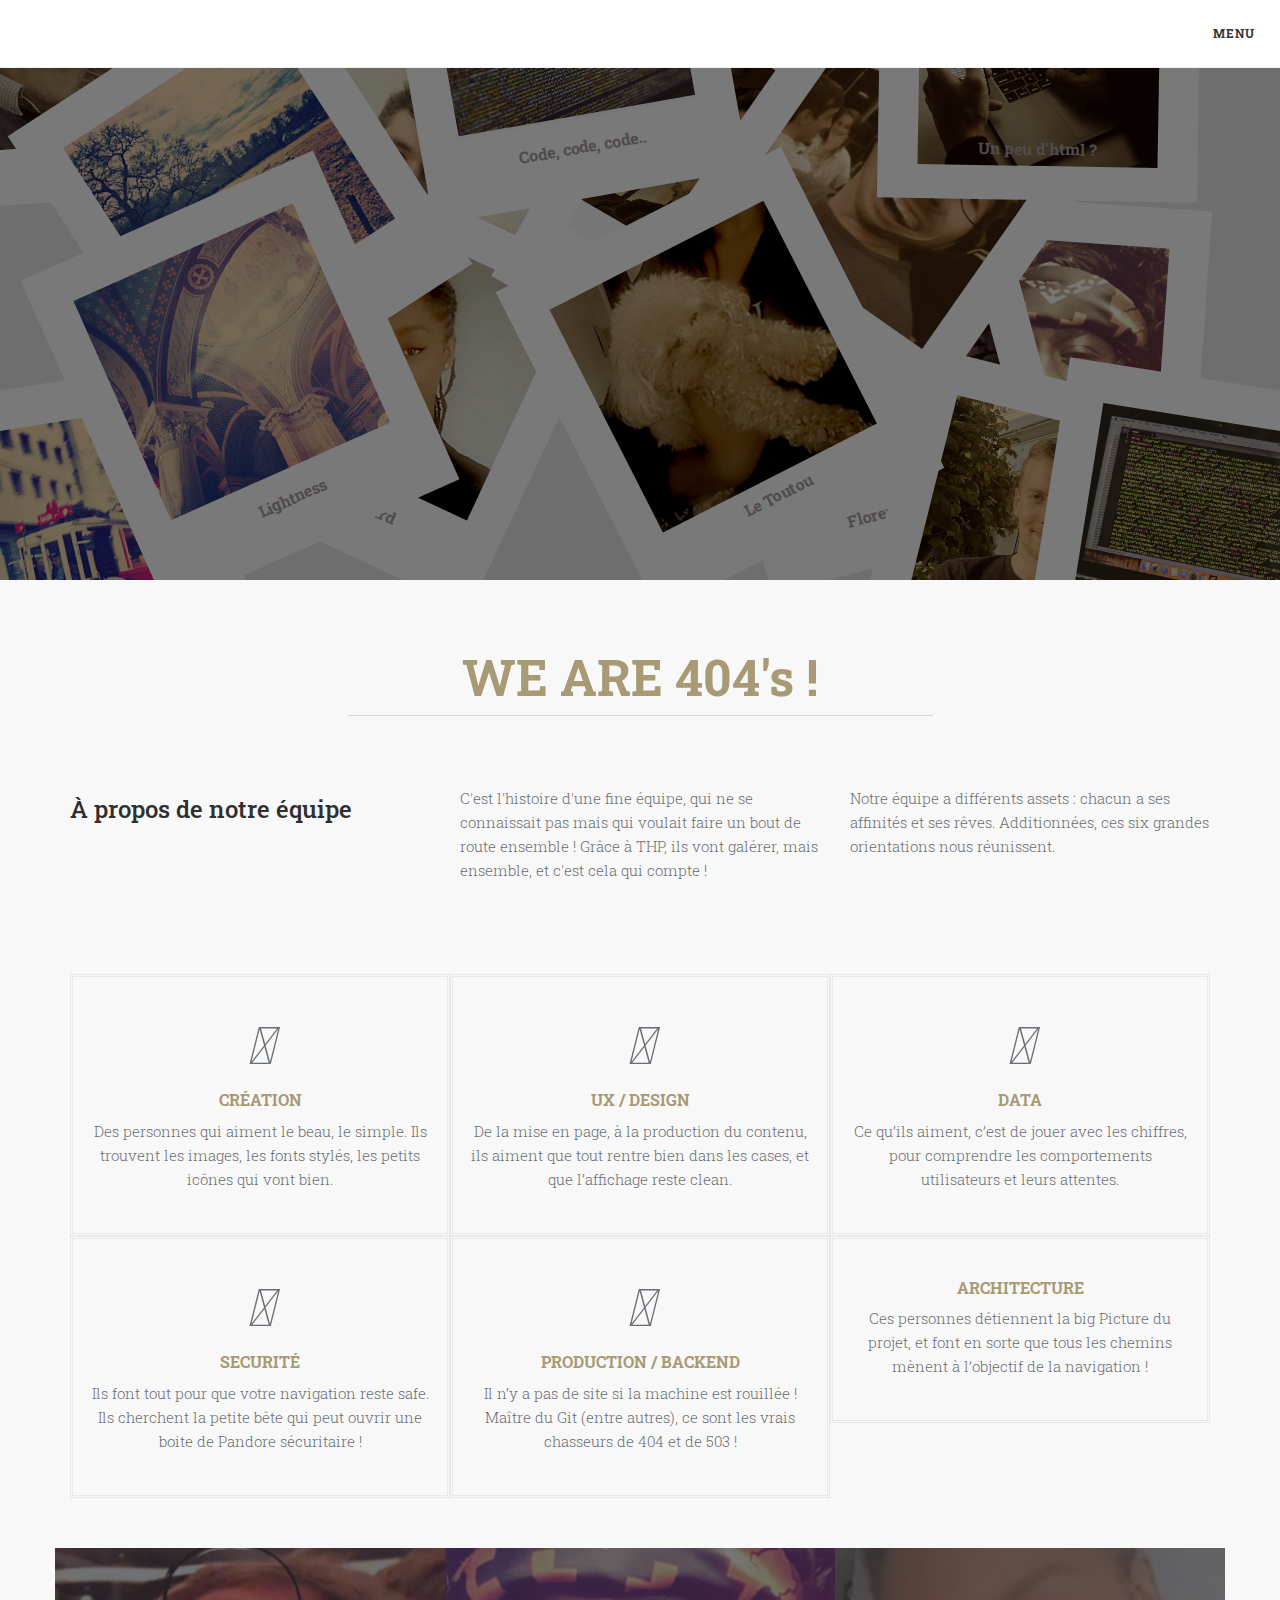
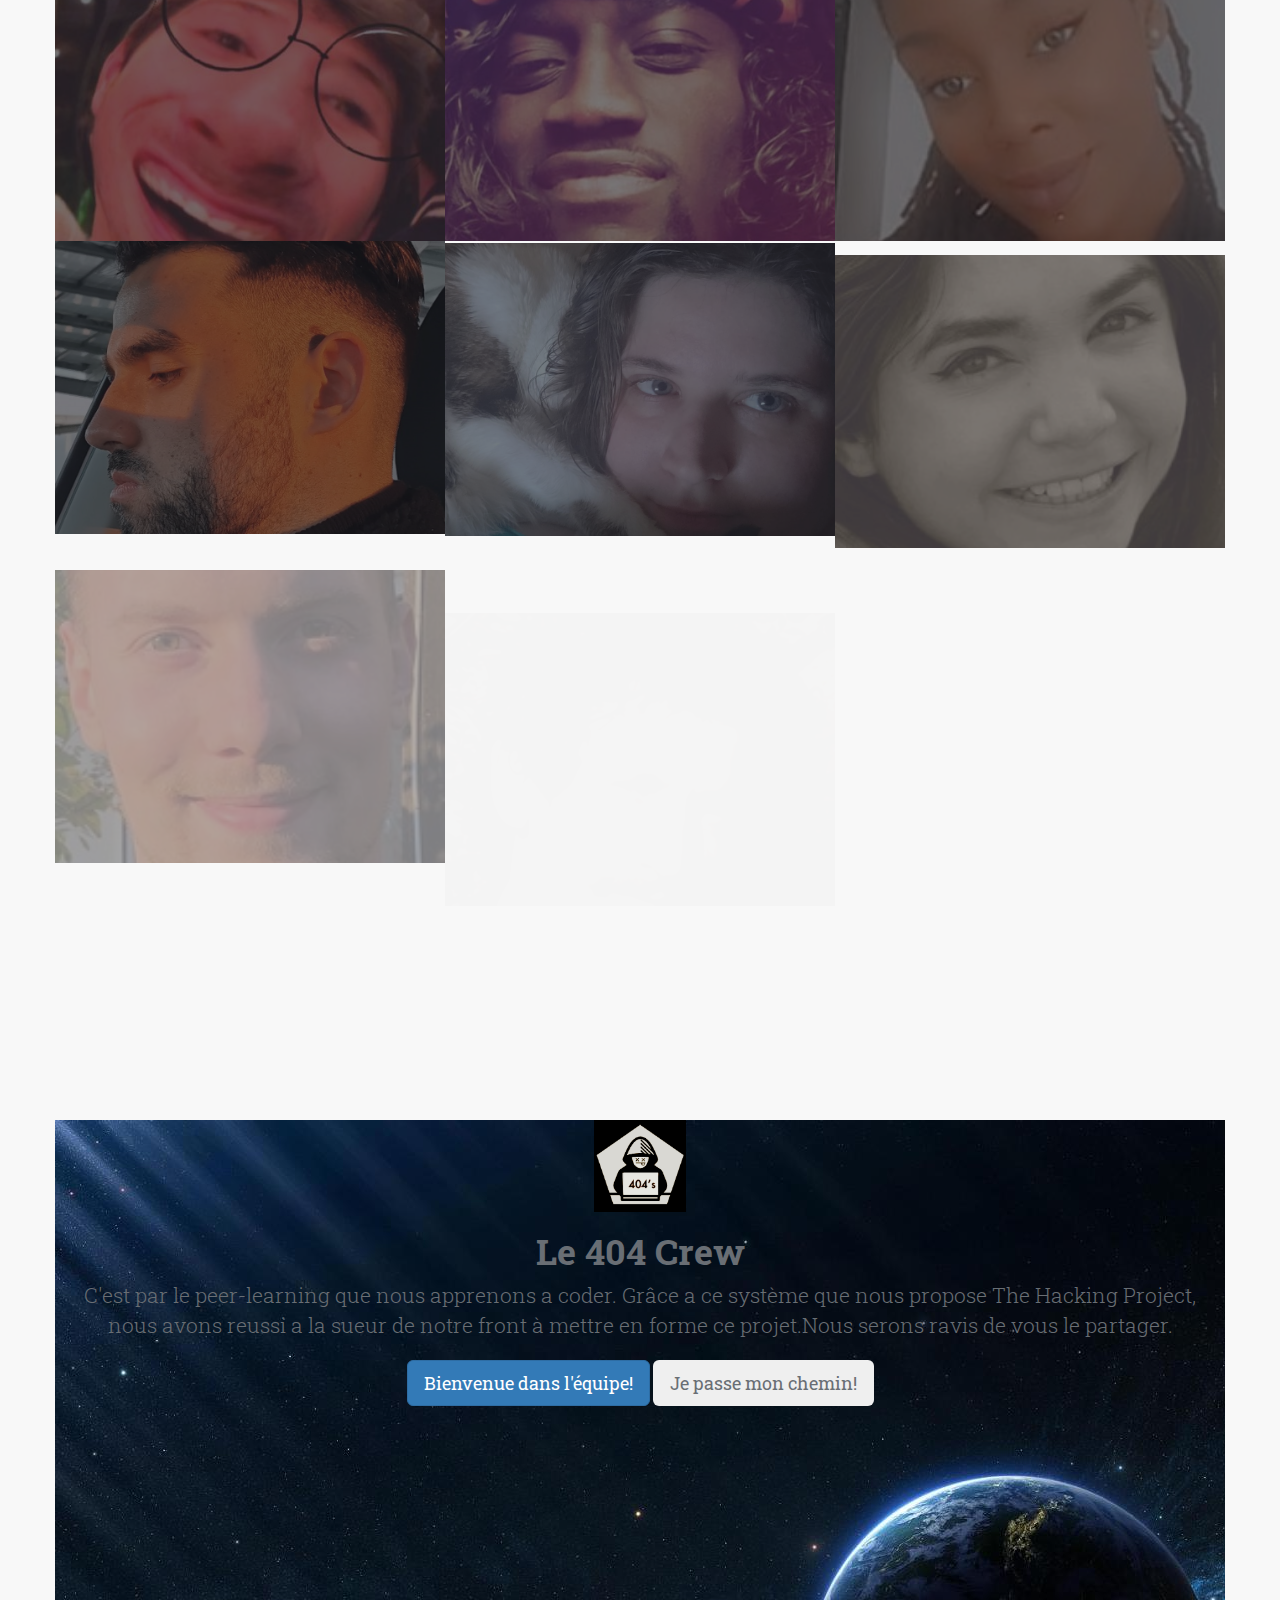
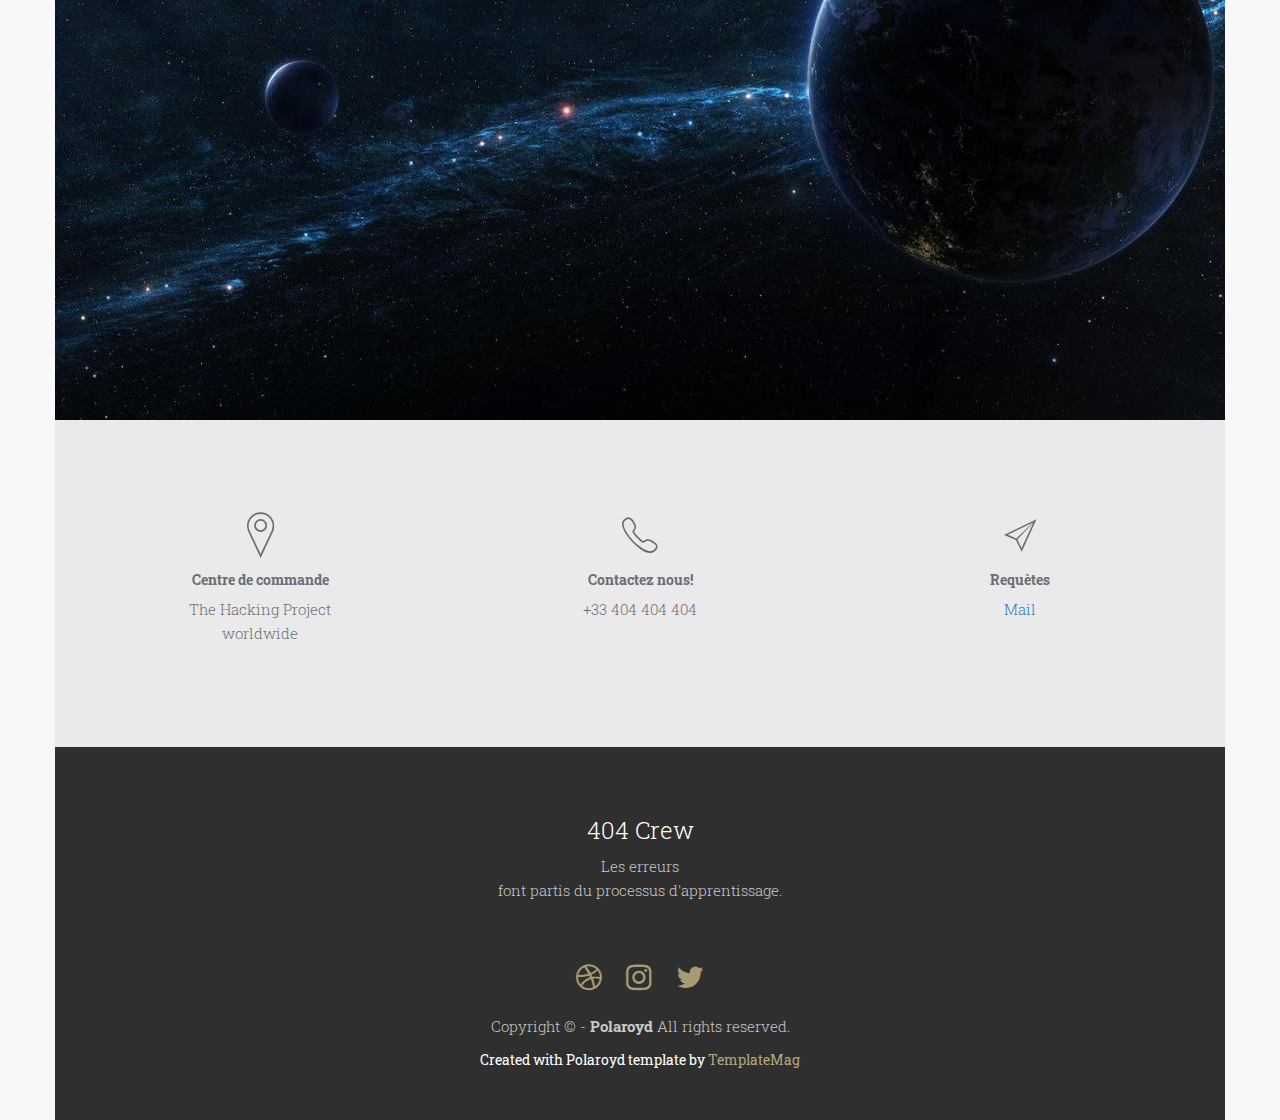
==== index.html @ fd88dfe8 "dossier entier" ====
<!DOCTYPE html>
<html lang="en">
<head>
  <meta charset="utf-8">
  <title>Polaroyd - Bootstrap Agency Template</title>
  <meta content="width=device-width, initial-scale=1.0" name="viewport">
  <meta content="" name="keywords">
  <meta content="" name="description">
  <link rel="stylesheet" href="https://cdnjs.cloudflare.com/ajax/libs/font-awesome/5.15.3/css/all.min.css" integrity="sha512-iBBXm8fW90+nuLcSKlbmrPcLa0OT92xO1BIsZ+ywDWZCvqsWgccV3gFoRBv0z+8dLJgyAHIhR35VZc2oM/gI1w==" crossorigin="anonymous" />

  <!-- Favicons -->
  <link href="img/favicon.png" rel="icon">
  <link href="img/apple-touch-icon.png" rel="apple-touch-icon">

  <!-- Google Fonts -->
  <link href="https://fonts.googleapis.com/css?family=Roboto+Slab:400,300,700&subset=latin,cyrillic-ext" rel="stylesheet">

  <!-- Bootstrap CSS File -->
  <link href="lib/bootstrap/css/bootstrap.min.css" rel="stylesheet">

  <!-- Libraries CSS Files -->
  <link href="lib/font-awesome/css/font-awesome.min.css" rel="stylesheet">
  <link href="lib/ionicons/css/ionicons.min.css" rel="stylesheet">
  <link href="lib/photostack/photostack.css" rel="stylesheet">
  <link href="lib/fullpage-menu/fullpage-menu.css" rel="stylesheet">
  <link href="lib/cubeportfolio/cubeportfolio.css" rel="stylesheet">
  <link href="lib/superslides/superslides.css" rel="stylesheet">

  <!-- Main Stylesheet File -->
  <link href="css/style.css" rel="stylesheet">

  <!-- =======================================================
    Template Name: Polaroyd
    Template URL: https://templatemag.com/polaroyd-bootstrap-agency-template/
    Author: TemplateMag.com
    License: https://templatemag.com/license/
  ======================================================= -->
</head>

<body>

  <!-- Custom navbar -->
  <div class="custom-navbar"><a class="fm-button" href="#">Menu</a></div>
  <div class="sidemenu">
    <ul class="fm-first-level">
      <li><a href="#menu1">Main Menu</a></li>
      <li><a href="#menu2">Pages Menu</a></li>
      <li><a href="#menu3">Blog Menu</a></li>
    </ul>
    <nav id="menu1" class="active">
      <a href="index.html">
		    <span class="subtitle">Basic Index. Polaroid header, services, portfolio, clients logos.</span>
		    Main Index Version
		  </a>
      <a href="index2.html">
		    <span class="subtitle">Basic Index with slider. Some objects are removed. Clean Layout.</span>
		    Main Index Variation
		  </a>
      <a href="works.html">
		    <span class="subtitle">Portfolio section. Grid style.</span>
		    Our Works
		  </a>
      <a href="about.html">
		    <span class="subtitle">More information about our agency. Simple & elegant.</span>
		    About Us
		  </a>
      <a href="services.html">
		    <span class="subtitle">List of services provided by us.</span>
		    Services
		  </a>
      <a href="contact.html">
		    <span class="subtitle">We are kind people and love to speak with our clients.</span>
		    Contact Us
		  </a>
    </nav>
    <nav id="menu2">
      <a href="team.html">
		    <span class="subtitle">We are an awesome team. Take a look.</span>
		    Meet The Team
		  </a>
      <a href="single-work.html">
		    <span class="subtitle">Single work page. Information about a project.</span>
		    Single Work
		  </a>
      <a href="clients.html">
		    <span class="subtitle">List of our clients and some cool testimonials.</span>
		    Our Clients
		  </a>
      <a href="pricing.html">
		    <span class="subtitle">A pricing list. Show your prices with style.</span>
		    Pricing
		  </a>
      <a href="404.html">
		    <span class="subtitle">Sometimes errors happens.</span>
		    404
		  </a>
    </nav>
    <nav id="menu3">
      <a href="blog.html">
		    <span class="subtitle">Main blog layout list.</span>
		    Blog List
		  </a>
      <a href="blog-post.html">
		    <span class="subtitle">First variation of blog posts.</span>
		    Blog Post
		  </a>
      <a href="blog-posts-2.html">
		    <span class="subtitle">Second variation of blog posts.</span>
		    Blog Posts 2
		  </a>
    </nav>
  </div>
  <!-- /END CUSTOM NAVBAR -->

  <section id="photostack-1" class="photostack photostack-start">
    <div>
      <figure>
        <a href="#" class="photostack-img"><img src="img/24.jpeg" alt="img24"/></a>
        <figcaption>
          <h2 class="photostack-title">Benoit Figea</h2>
        </figcaption>
      </figure>
      <figure>
        <a href="#" class="photostack-img"><img src="img/18.jpg" alt="img18"/></a>
        <figcaption>
          <h2 class="photostack-title">Cheikh Kébé</h2>
        </figcaption>
      </figure>
      <figure>
        <a href="#" class="photostack-img"><img src="img/17.jpg" alt="img17"/></a>
        <figcaption>
          <h2 class="photostack-title">Florentin Caniglia</h2>
        </figcaption>
      </figure>
      <figure>
        <a href="#" class="photostack-img"><img src="img/22.jpg" alt="img22"/></a>
        <figcaption>
          <h2 class="photostack-title">Sarah Belliard</h2>
        </figcaption>
      </figure>
      <figure>
        <a href="#" class="photostack-img"><img src="img/25.jpeg" alt="img25"/></a>
        <figcaption>
          <h2 class="photostack-title">Nouria Da Ros</h2>
        </figcaption>
      </figure>
      <figure>
        <a href="#" class="photostack-img"><img src="img/26.jpeg" alt="img26"/></a>
        <figcaption>
          <h2 class="photostack-title">Lukas Marin</h2>
        </figcaption>
      </figure>
      <figure data-dummy>
        <a href="#" class="photostack-img"><img src="img/20.jpeg" alt="img20"/></a>
        <figcaption>
          <h2 class="photostack-title">Mathis</h2>
        </figcaption>
      </figure>
      <figure data-dummy>
        <a href="#" class="photostack-img"><img src="img/21.jpeg" alt="img21"/></a>
        <figcaption>
          <h2 class="photostack-title">Benoit</h2>
        </figcaption>
      </figure>
      <figure data-dummy>
        <a href="#" class="photostack-img"><img src="img/27.jpeg" alt="img27"/></a>
        <figcaption>
          <h2 class="photostack-title">Laurent</h2>
        </figcaption>
      </figure>
      <figure data-dummy>
        <a href="#" class="photostack-img"><img src="img/29.jpeg" alt="img29"/></a>
        <figcaption>
          <h2 class="photostack-title">Code, code, code..</h2>
        </figcaption>
      </figure>
      <figure data-dummy>
        <a href="#" class="photostack-img"><img src="img/28.jpeg" alt="img28"/></a>
        <figcaption>
          <h2 class="photostack-title">Encore du code</h2>
        </figcaption>
      </figure>
      <figure data-dummy>
        <a href="#" class="photostack-img"><img src="img/23.jpeg" alt="img23"/></a>
        <figcaption>
          <h2 class="photostack-title">Le Toutou</h2>
        </figcaption>
      </figure>
      <figure data-dummy>
        <a href="#" class="photostack-img"><img src="img/30.jpeg" alt="img30"/></a>
        <figcaption>
          <h2 class="photostack-title">Un peu d'html ?</h2>
        </figcaption>
      </figure>
      <figure data-dummy>
        <a href="#" class="photostack-img"><img src="img/14.jpg" alt="img14"/></a>
        <figcaption>
          <h2 class="photostack-title">Winds of Peace</h2>
        </figcaption>
      </figure>
      <figure data-dummy>
        <a href="#" class="photostack-img"><img src="img/15.jpg" alt="img15"/></a>
        <figcaption>
          <h2 class="photostack-title">Shades of blue</h2>
        </figcaption>
      </figure>
      <figure data-dummy>
        <a href="#" class="photostack-img"><img src="img/16.jpg" alt="img16"/></a>
        <figcaption>
          <h2 class="photostack-title">Lightness</h2>
        </figcaption>
      </figure>
    </div>
  </section>

  <div class="container">
    <div class="row mt presentation">
      <img class="aligncenter item-md" src="https://zupimages.net/up/21/14/vv4q.png" alt="">
      <h1 class="centered">WE ARE 404's ! </h1>
      <hr>

      <div class="col-lg-4 col-md-4">
        <h3>À propos de notre équipe</h3>
      </div>

      <div class="col-lg-4 col-md-4">
        <p> C'est l'histoire d'une fine équipe, qui ne se connaissait pas mais qui voulait faire un bout de route ensemble ! Grâce à THP, ils vont galérer, mais ensemble, et c'est cela qui compte ! </p>
      </div>

      <div class="col-lg-4 col-md-4">
        <p>Notre équipe a différents assets : chacun a ses affinités et ses rêves. Additionnées, ces six grandes orientations nous réunissent. </p>
      </div>
    </div>
    <!-- /row -->

    <div class="row">
      <div class="col-md-12 centered ">
        <div class="col-md-4 services-bordered">
          <i class="far fa-edit large-icon"></i>
          <h4>CRÉATION</h4>
          <p>Des personnes qui aiment le beau, le simple. Ils trouvent les images, les fonts stylés, les petits icônes qui vont bien.</p>
        </div>
        <div class="col-md-4 services-bordered">
        </i><i class="fas fa-desktop large-icon"></i>
          <h4>UX / DESIGN </h4>
          <p>De la mise en page, à la production du contenu, ils aiment que tout rentre bien dans les cases, et que l’affichage reste clean.</p>
        </div>
        <div class="col-md-4 services-bordered">
          <i class="fas fa-database large-icon"></i>
          <h4>DATA</h4>
          <p>Ce qu’ils aiment, c’est de jouer avec les chiffres, pour comprendre les comportements utilisateurs et leurs attentes.</p>
        </div>
        <div class="col-md-4 services-bordered">
          <i class="fas fa-lock large-icon"></i>
          <h4>SECURITÉ</h4>
          <p>Ils font tout pour que votre navigation reste safe. Ils cherchent la petite bête qui peut ouvrir une boite de Pandore sécuritaire ! </p>
        </div>
        <div class="col-md-4 services-bordered">
          <i class="fas fa-cogs large-icon"></i>
          <h4>PRODUCTION / BACKEND</h4>
          <p>Il n’y a pas de site si la machine est rouillée ! Maître du Git (entre autres), ce sont les vrais chasseurs de 404 et de 503 ! 
          </p>
        </div>
        <div class="col-md-4 services-bordered">
          <i class="fas fa-laptop-house large-icon"></i>
          <h4>ARCHITECTURE</h4>
          <p>Ces personnes détiennent la big Picture du projet, et font en sorte que tous les chemins mènent à l’objectif de la navigation !</p>
        </div>
      </div>
    </div>

    <div class="row mt">
      <div id="filters-container" class="cbp-l-filters-alignRight container col-sm-12">
        <div data-filter="*" class="cbp-filter-item-active cbp-filter-item">
          All
          <div class="cbp-filter-counter"></div>
        </div>
        <div data-filter=".identity" class="cbp-filter-item">
          Identity
          <div class="cbp-filter-counter"></div>
        </div>
        <div data-filter=".web-design" class="cbp-filter-item">
          Web Design
          <div class="cbp-filter-counter"></div>
        </div>
        <div data-filter=".graphic" class="cbp-filter-item">
          Graphic
          <div class="cbp-filter-counter"></div>
        </div>
      </div>
      <!-- end:Filter -->
    <div id="grid-container" class="cbp-l-grid-fullScreen">
  <ul>
    <li class="cbp-item data prod archi">
      <a class="cbp-caption cbp-lightbox" data-title="Image" href="img/Benoit2.jpg">
        <div class="cbp-caption-defaultWrap">
          <img src="img/Benoit2.jpg" alt="" class="img-responsive">
        </div>
        <div class="cbp-caption-activeWrap">
          <div class="cbp-l-caption-alignCenter">
            <div class="cbp-l-caption-body">
              <div class="cbp-l-caption-title">Benoit</div>
            </div>
          </div>
        </div>
      </a>
    </li>
    
    <li class="cbp-item UX data">
      <a class="cbp-caption cbp-lightbox" data-title="Image" href="img/Cheikh.jpg">
        <div class="cbp-caption-defaultWrap">
          <img src="img/Cheikh.jpg" alt="" class="img-responsive">
        </div>
        <div class="cbp-caption-activeWrap">
          <div class="cbp-l-caption-alignCenter">
            <div class="cbp-l-caption-body">
              <div class="cbp-l-caption-title">Cheikh</div>
            </div>
          </div>
        </div>
      </a>
    </li>
   
    <li class="cbp-item graphic UX data">
      <a class="cbp-caption cbp-lightbox" data-title="Image" href="img/Sarah.jpg">
        <div class="cbp-caption-defaultWrap">
          <img src="img/Sarah.jpg" alt="" class="img-responsive">
        </div>
        <div class="cbp-caption-activeWrap">
          <div class="cbp-l-caption-alignCenter">
            <div class="cbp-l-caption-body">
              <div class="cbp-l-caption-title">Sarah</div>
            </div>
          </div>
        </div>
      </a>
    </li>
   
    <li class="cbp-item crea UX">
      <a class="cbp-caption cbp-lightbox" data-title="Image" href="img/Mathis.jpg">
        <div class="cbp-caption-defaultWrap">
          <img src="img/Mathis.jpg" alt="" class="img-responsive">
        </div>
        <div class="cbp-caption-activeWrap">
          <div class="cbp-l-caption-alignCenter">
            <div class="cbp-l-caption-body">
              <div class="cbp-l-caption-title">Mathis</div>
            </div>
          </div>
        </div>
      </a>
    </li>
    
    <li class="cbp-item crea UX">
      <a class="cbp-caption cbp-lightbox" data-title="Image" href="img/Celia.jpg">
        <div class="cbp-caption-defaultWrap">
          <img src="img/Celia.jpg" alt="" class="img-responsive">
        </div>
        <div class="cbp-caption-activeWrap">
          <div class="cbp-l-caption-alignCenter">
            <div class="cbp-l-caption-body">
              <div class="cbp-l-caption-title">Celia</div>
            </div>
          </div>
        </div>
      </a>
    </li>
   
    <li class="cbp-item crea UX">
      <a class="cbp-caption cbp-lightbox" data-title="Image" href="img\Nouria.jpg">
        <div class="cbp-caption-defaultWrap">
          <img src="img\Nouria.jpg" alt="" class="img-responsive">
        </div>
        <div class="cbp-caption-activeWrap">
          <div class="cbp-l-caption-alignCenter">
            <div class="cbp-l-caption-body">
              <div class="cbp-l-caption-title">Nouria</div>
            </div>
          </div>
        </div>
      </a>
    </li>
    
    <li class="cbp-item prod archi">
      <a class="cbp-caption cbp-lightbox" data-title="Image" href="img\Lukas.jpg">
        <div class="cbp-caption-defaultWrap">
          <img src="img\Lukas.jpg" alt="" class="img-responsive">
        </div>
        <div class="cbp-caption-activeWrap">
          <div class="cbp-l-caption-alignCenter">
            <div class="cbp-l-caption-body">
              <div class="cbp-l-caption-title">Lukas</div>
            </div>
          </div>
        </div>
      </a>
    </li>
    
    <li class="cbp-item crea UX">
      <a class="cbp-caption cbp-lightbox" data-title="Image" href="img\Florentin.jpg">
        <div class="cbp-caption-defaultWrap">
          <img src="img\Florentin.jpg" alt="" class="img-responsive">
        </div>
        <div class="cbp-caption-activeWrap">
          <div class="cbp-l-caption-alignCenter">
            <div class="cbp-l-caption-body">
              <div class="cbp-l-caption-title">Florentin</div>
            </div>
          </div>
        </div>
      </a>
    </li>

    <li class="cbp-item data archi">
      <a class="cbp-caption cbp-lightbox" data-title="Image" href="img\Laurent.jpg">
        <div class="cbp-caption-defaultWrap">
          <img src="img\Laurent.jpg" alt="" class="img-responsive">
        </div>
        <div class="cbp-caption-activeWrap">
          <div class="cbp-l-caption-alignCenter">
            <div class="cbp-l-caption-body">
              <div class="cbp-l-caption-title">Laurent</div>
            </div>
          </div>
        </div>
      </a>
    </li>

    <li class="cbp-item data secu prod">
      <a class="cbp-caption cbp-lightbox" data-title="Image" href="img\LehoFonk.png">
        <div class="cbp-caption-defaultWrap">
          <img src="img\LehoFonk.png" alt="" class="img-responsive">
        </div>
        <div class="cbp-caption-activeWrap">
          <div class="cbp-l-caption-alignCenter">
            <div class="cbp-l-caption-body">
              <div class="cbp-l-caption-title">Fonk</div>
            </div>
          </div>
        </div>
      </a>
    </li>
  </ul>
</div>

  <div class="container-fluid">
    <style>
      .container-fluid{
        background-image: url("img/planet.jpg");
        height: 100vh;
      }
    </style>
    <div class="px-4 py-5 my-5 text-center">
      <img class="d-block mx-auto mb-4" src="img/19.jpg" alt="logo404" width="92" height="77">
      <h1 class="display-5 fw-bold text-white">Le 404 Crew</h1>
      <div class="centered">
        <p class="lead mb-3">C'est par le peer-learning que nous apprenons a coder. Grâce a ce système que nous propose The Hacking Project, nous avons reussi a la sueur de notre front à mettre en forme ce projet.Nous serons ravis de vous le partager.</p>
          <div class="d-grid gap-2 d-sm-flex justify-content-sm-center">
            <button type="button" class="btn btn-primary btn-lg px-4 me-sm-3">Bienvenue dans l'équipe!</button>
            <button type="button" class="btn btn-outline-secondary btn-lg px-4">Je passe mon chemin!</button>
        </div>
      </div>
    </div>
  </div>

  <section id="contact" class="section-bg-color ">
    <div class="container centered ptb">
      <div class="col-md-2 col-md-offset-1">
        <i class="icon ion-ios7-location-outline large-icon"></i>
        <h5>Centre de commande</h5>
        <p>The Hacking Project worldwide</p>
      </div>
      <div class="col-md-2 col-md-offset-2">
        <i class="icon ion-ios7-telephone-outline large-icon"></i>
        <h5>Contactez nous!</h5>
        <p>+33 404 404 404</p>
      </div>
      <div class="col-md-2 col-md-offset-2">
        <i class="icon ion-ios7-paperplane-outline large-icon"></i>
        <h5>Requètes</h5>
        <p><a href="mailto:error404@mail.com">Mail</a></p>
      </div>
    </div>
  </section>

  <section id="end" class="section-footer">
    <div class="container centered ptb">
      <div class="col-md-6 col-md-offset-3">
        <h3>404 Crew</h3>
        <p>Les erreurs<br/> font partis du processus d'apprentissage.</p>
        <p class="mt">
          <a href="#"><i class="fa fa-dribbble"></i></a>
          <a href="#"><i class="fa fa-instagram"></i></a>
          <a href="#"><i class="fa fa-twitter"></i></a>
        </p>
        <p>Copyright &copy; - <strong>Polaroyd</strong> All rights reserved.</p>
        <div class="credits">
        
          <!--
            You are NOT allowed to delete the credit link to TemplateMag with free version.
            You can delete the credit link only if you bought the pro version.
            Buy the pro version with working PHP/AJAX contact form: https://templatemag.com/polaroyd-bootstrap-agency-template/
            Licensing information: https://templatemag.com/license/
          -->
          Created with Polaroyd template by <a href="https://templatemag.com/">TemplateMag</a>
        </div>
      </div>
    </div>
  </section>

  <!-- JavaScript Libraries -->
  <script src="lib/jquery/jquery.min.js"></script>
  <script src="lib/modernizr/modernizr.min.js"></script>
  <script src="lib/bootstrap/js/bootstrap.min.js"></script>
  <script src="lib/php-mail-form/validate.js"></script>
  <script src="lib/easing/easing.min.js"></script>
  <script src="lib/cubeportfolio/cubeportfolio.js"></script>
  <script src="lib/classie/classie.js"></script>
  <script src="lib/fullpage-menu/fullpage-menu.js"></script>
  <script src="lib/photostack/photostack.js"></script>
  <script src="lib/superslides/superslides.js"></script>

  <!-- Template Main Javascript File -->
  <script src="js/main.js"></script>

</body>
</html>
---- lib/photostack/photostack.css ----
.photostack {
	background: #ddd;
	position: relative;
	text-align: center;
	overflow: hidden;
}

.js .photostack {
	height: 580px;
}

.photostack-start {
	cursor: pointer;
}

/* Wrapper and figures */

/* The size of this wrapper can be smaller if the items should not be scattered across the whole container */ 
.photostack > div {
	width: 100%;
	height: 100%;
	margin: 0 auto;
}

.photostack figure {
	width: 320px;
	height: 360px;
	position: relative;
	display: inline-block;
	background: #fff;
	padding: 40px;
	text-align: center;
	margin: 5px;
}

.js .photostack figure {
	position: absolute;
	display: block;
	margin: 0;
}

.photostack figcaption h2 {
	margin: 20px 0 0 0;
	color: #a7a0a2;
	font-size: 16px;
}

.photostack-img {
	outline: none;
	display: block;
	width: 240px;
	height: 240px;
	background: #f9f9f9;
}

.photostack-back {
	display: none;
	position: absolute;
	width: 100%;
	height: 100%;
	top: 0;
	left: 0;
	background: #fff;
	font-family: "Give You Glory", cursive;
	color: #a7a0a2;
	padding: 50px 40px;
	text-align: left;
	font-size: 22px;
	line-height: 1.25;
}

.photostack-back p {
	margin: 0;
}

.photostack-back p span {
	text-decoration: line-through;
}

/* Navigation dots */
.photostack nav {
	position: absolute;
	width: 100%;
	bottom: 30px;
	z-index: 90;
	text-align: center;
	left: 0;
	-webkit-transition: opacity 0.3s;
	transition: opacity 0.3s;
}

.photostack-start nav {
	opacity: 0;
}
 
.photostack nav span {
	position: relative;
	display: inline-block;
	margin: 0 5px;
	width: 30px;
	height: 30px;
	cursor: pointer;
	background: #aaa;
	border-radius: 50%;
	text-align: center;
	-webkit-transition: -webkit-transform 0.6s ease-in-out, background 0.3s;
	transition: transform 0.6s ease-in-out, background 0.3s;
	-webkit-transform: scale(0.48);
	transform: scale(0.48);
}

.photostack nav span:last-child {
	margin-right: 0;
}

.photostack nav span::after {
	content: "\e600";
	font-family: 'icons';
	font-size: 80%;
	speak: none;
	display: inline-block;
	vertical-align: top;
	font-style: normal;
	font-weight: normal;
	font-variant: normal;
	text-transform: none;
	line-height: 30px;
	color: #fff;
	opacity: 0;
	-webkit-font-smoothing: antialiased;
	-moz-osx-font-smoothing: grayscale;
	-webkit-transition: opacity 0.3s;
	transition: opacity 0.3s;
	-webkit-backface-visibility: hidden;
	backface-visibility: hidden;
}

.photostack nav span.current {
	background: #888;
	-webkit-transform: scale(1);
	transform: scale(1);
}

.photostack nav span.current.flip {
	-webkit-transform: scale(1) rotateY(-180deg) translateZ(-1px);
	transform: scale(1) rotateY(-180deg) translateZ(-1px);
	background: #555;
}

.photostack nav span.flippable::after {
	opacity: 1;
	-webkit-transition-delay: 0.4s;
	transition-delay: 0.4s;
}

/* Overlays */

/* Initial overlay on photostack container */
.js .photostack::before {
	content: '';
	position: absolute;
	width: 100%;
	height: 100%;
	background: rgba(0,0,0,0.5);
	top: 0;
	left: 0;
	z-index: 100;
	-webkit-transition: opacity 0.3s, visibility 0s 0.3s;
	transition: opacity 0.3s, visibility 0s 0.3s;
}

.js .photostack-start::before {
	-webkit-transition: opacity 0.3s;
	transition: opacity 0.3s;
}

/* Button on photostack container */
.js .photostack::after {
	content: 'View Gallery';
	font-weight: 400;
	position: absolute;
	border: 3px solid #fff;
	text-align: center;
	white-space: nowrap;
	left: 50%;
	top: 50%;
	-webkit-transform: translateY(-50%) translateX(-50%);
	transform: translateY(-50%) translateX(-50%);
	padding: 10px 20px;
	color: #fff;
	text-transform: uppercase;
	letter-spacing: 1px;
	cursor: pointer;
	z-index: 100;
}

.js .photostack::before,
.js .photostack::after {
	opacity: 0;
	visibility: hidden;
}

.js .photostack-start::before,
.js .photostack-start:hover::after,
.touch .photostack-start::after  {
	opacity: 1;
	visibility: visible;
}

/* Overlay on figure */
.photostack figure::after {
	content: '';
	position: absolute;
	width: 100%;
	height: 100%;
	top: 0;
	left: 0;
	visibility: visible;
	opacity: 1;
	background: rgba(0,0,0,0.05);
	-webkit-transition: opacity 0.6s;
	transition: opacity 0.6s;
}

/* Hide figure overlay when it becomes current */
figure.photostack-current::after {
	-webkit-transition: opacity 0.6s, visibility 0s 0.6s;
	transition: opacity 0.6s, visibility 0s 0.6s;
	opacity: 0;
	visibility: hidden;
}

/* Special classes for transitions and perspective */
.photostack-transition figure {
	-webkit-transition: -webkit-transform 0.6s ease-in-out;
	transition: transform 0.6s ease-in-out;
}

.photostack-perspective {
	-webkit-perspective: 1800px;
	perspective: 1800px;
}

.photostack-perspective > div,
.photostack-perspective figure {
	-webkit-transform-style: preserve-3d;
	transform-style: preserve-3d;
}

.photostack-perspective figure,
.photostack-perspective figure div {
	-webkit-backface-visibility: hidden;
	backface-visibility: hidden;
}

.photostack-perspective figure.photostack-flip {
	-webkit-transform-origin: 0% 50%;
	transform-origin: 0% 50%;
}

.csstransformspreserve3d figure.photostack-flip .photostack-back {
	-webkit-transform: rotateY(180deg);
	transform: rotateY(180deg);
	display: block;
}

.no-csstransformspreserve3d figure.photostack-showback .photostack-back {
	display: block;
}

/* The no-JS fallback look does not need to be boring ;) */
.no-js .photostack figure {
	box-shadow: -2px 2px 0 rgba(0,0,0,0.05);
}

.no-js .photostack figure::after {
	display: none;
}

.no-js .photostack figure:nth-child(3n) {
	-webkit-transform: translateX(-10%) rotate(5deg);
	transform: translateX(-10%) rotate(5deg);
}

.no-js .photostack figure:nth-child(3n-2) {
	-webkit-transform: translateY(10%) rotate(-3deg);
	transform: translateY(10%) rotate(-3deg);
}

/* Some custom styles for the demo */

/* Since we don't have back sides for the first photo stack, we don't want the current dot to become too big */
#photostack-1 nav span.current {
	background: #888;
	-webkit-transform: scale(0.61);
	transform: scale(0.61);
}
---- lib/fullpage-menu/fullpage-menu.css ----
body.fm-activate {
  overflow: hidden;
}

.fm-menu {
  position: absolute;
  visibility: hidden;
  opacity: 0;
  width: 1024px;
  height: auto !important;
  left: 50%;
  top: 0;
  margin-left: -512px;
  margin-top: 50px;
  margin-bottom: 50px;
  z-index: 103;
}

.fm-menu.fm-animated {
  -webkit-transition: all 0.5s ease-in-out;
  -moz-transition: all 0.5s ease-in-out;
  -o-transition: all 0.5s ease-in-out;
  transition: all 0.5s ease-in-out;
  opacity: 1;
  visibility: visible;
}

.fm-menu .fm-nav {
  -webkit-transition: all 0.5s ease-in-out;
  -moz-transition: all 0.5s ease-in-out;
  -o-transition: all 0.5s ease-in-out;
  transition: all 0.5s ease-in-out;
  display: none;
}

.fm-menu .fm-nav.active {
  display: block;
}

.fm-scrollable {
  position: fixed;
  top: 0;
  bottom: 0;
  left: 0;
  right: 0;
  overflow: auto;
}

.fm-menu .fm-nav.fm-animated, .fm-menu.fm-horizontal .fm-nav.fm-animated {
  opacity: 1;
}

.fm-overlay {
  height: 100%;
  width: 100%;
  background: rgba(255, 255, 255, 0.98);
  opacity: 0;
  position: fixed;
  left: 0;
  right: 0;
  top: 0;
  z-index: 101;
  visibility: hidden;
  -webkit-transition: all 0.5s ease-in-out;
  -moz-transition: all 0.5s ease-in-out;
  -o-transition: all 0.5s ease-in-out;
  transition: all 0.5s ease-in-out;
}

body .fm-button {
  position: fixed;
  top: 20px;
  right: 20px;
  font-size: 12px;
  color: white;
  font-weight: bold;
  padding: 2px 5px;
  z-index: 102;
}

body .fm-button:hover {
  border-bottom: 2px solid white;
  color: white;
}

body.fm-activate .fm-overlay {
  opacity: 1;
  visibility: visible;
}

.fm-menu .fm-first-level {
  padding: 20px 0;
  margin: 0;
  list-style: none;
  width: 100%;
  text-align: right;
}

.fm-menu .fm-first-level>li {
  display: inline-block;
  font-weight: bold;
  text-transform: uppercase;
  letter-spacing: 1px;
  font-size: 16px;
}

.fm-menu .fm-first-level>li a {
  color: #333;
  padding: 10px 10px;
  opacity: 0.3;
  -webkit-transition: opacity 0.5s ease-in-out;
  -moz-transition: opacity 0.5s ease-in-out;
  -o-transition: opacity 0.5s ease-in-out;
  transition: opacity 0.5s ease-in-out;
}

.fm-menu .fm-first-level>li a:hover {
  opacity: 0.5;
}

.fm-menu .fm-first-level>li.active a, .fm-menu .fm-first-level>li.active a:hover {
  opacity: 1;
}

.fm-menu .fm-first-level>li a[data-fm-index] {
  position: relative;
  padding-left: 35px;
}

.fm-menu .fm-first-level>li a[data-fm-index]:after {
  content: attr(data-fm-index);
  position: absolute;
  color: #A79A74;
  left: 0;
  font-size: 50px;
  font-weight: 100;
  top: -12px;
  font-family: georgia;
  font-style: italic;
}

.fm-nav>a {
  line-height: 100%;
  display: none;
  padding: 35px 0;
  border-bottom: 1px solid #f1f1f2;
  font-size: 50px;
  font-weight: bold;
  text-transform: uppercase;
  letter-spacing: 1px;
  font-size: 40px;
  text-align: left;
  color: #333;
  -webkit-transition: color 0.5s ease-in-out;
  -moz-transition: color 0.5s ease-in-out;
  -o-transition: color 0.5s ease-in-out;
  transition: color 0.5s ease-in-out;
}

.fm-nav>a.animated {
  display: block;
  -webkit-animation-duration: 1s;
  animation-duration: 1s;
  -webkit-animation-fill-mode: both;
  animation-fill-mode: both;
}

.fm-nav>a .subtitle {
  margin-bottom: -5px;
  font-family: georgia;
  font-style: italic;
  color: #A79A74;
  font-weight: normal;
  letter-spacing: 0;
  text-transform: none;
  display: block;
  font-size: 18px;
  -webkit-transition: color 0.5s ease-in-out;
  -moz-transition: color 0.5s ease-in-out;
  -o-transition: color 0.5s ease-in-out;
  transition: color 0.5s ease-in-out;
}

.fm-nav>a:hover {
  color: #A79A74;
}

.fm-nav>a:hover .subtitle {
  color: #333;
}

.fm-nav>a[data-fm-index]:hover:after {
  opacity: 0;
}

.fm-nav>a[data-fm-index] {
  position: relative;
  padding-right: 45px;
}

.fm-nav>a[data-fm-index]:hover:before {
  opacity: 1;
  right: 0;
}

.fm-nav>a[data-fm-index]:before {
  content: "\3009";
  opacity: 0;
  -webkit-transition: all 0.5s ease-in-out;
  -moz-transition: all 0.5s ease-in-out;
  -o-transition: all 0.5s ease-in-out;
  transition: all 0.5s ease-in-out;
  position: absolute;
  color: #A79A74;
  font-weight: 100;
  right: 50px;
  font-size: 50px;
  top: 50%;
  font-family: georgia;
  margin-top: -31px;
}

.fm-nav>a[data-fm-index]:after {
  opacity: 1;
  -webkit-transition: opacity 0.5s ease-in-out;
  -moz-transition: opacity 0.5s ease-in-out;
  -o-transition: opacity 0.5s ease-in-out;
  transition: opacity 0.5s ease-in-out;
  content: attr(data-fm-index);
  position: absolute;
  color: #A79A74;
  font-weight: 100;
  right: 0;
  font-size: 50px;
  top: 50%;
  font-family: georgia;
  margin-top: -31px;
}

@-webkit-keyframes fadeInUp {
  0% {
    opacity: 0;
    -webkit-transform: translateY(20px);
    transform: translateY(20px);
  }
  100% {
    opacity: 1;
    -webkit-transform: translateY(0);
    transform: translateY(0);
  }
}

@keyframes fadeInUp {
  0% {
    opacity: 0;
    -webkit-transform: translateY(20px);
    -ms-transform: translateY(20px);
    transform: translateY(20px);
  }
  100% {
    opacity: 1;
    -webkit-transform: translateY(0);
    -ms-transform: translateY(0);
    transform: translateY(0);
  }
}

.fadeInUp {
  -webkit-animation-name: fadeInUp;
  animation-name: fadeInUp;
}

@-webkit-keyframes fadeInDown {
  0% {
    opacity: 0;
    -webkit-transform: translateY(-20px);
    transform: translateY(-20px);
  }
  100% {
    opacity: 1;
    -webkit-transform: translateY(0);
    transform: translateY(0);
  }
}

@keyframes fadeInDown {
  0% {
    opacity: 0;
    -webkit-transform: translateY(-20px);
    -ms-transform: translateY(-20px);
    transform: translateY(-20px);
  }
  100% {
    opacity: 1;
    -webkit-transform: translateY(0);
    -ms-transform: translateY(0);
    transform: translateY(0);
  }
}

.fadeInDown {
  -webkit-animation-name: fadeInDown;
  animation-name: fadeInDown;
}

@-webkit-keyframes fadeInLeft {
  0% {
    opacity: 0;
    -webkit-transform: translateX(-20px);
    transform: translateX(-20px);
  }
  100% {
    opacity: 1;
    -webkit-transform: translateX(0);
    transform: translateX(0);
  }
}

@keyframes fadeInLeft {
  0% {
    opacity: 0;
    -webkit-transform: translateX(-20px);
    -ms-transform: translateX(-20px);
    transform: translateX(-20px);
  }
  100% {
    opacity: 1;
    -webkit-transform: translateX(0);
    -ms-transform: translateX(0);
    transform: translateX(0);
  }
}

.fadeInLeft {
  -webkit-animation-name: fadeInLeft;
  animation-name: fadeInLeft;
}

@-webkit-keyframes fadeInRight {
  0% {
    opacity: 0;
    -webkit-transform: translateX(20px);
    transform: translateX(20px);
  }
  100% {
    opacity: 1;
    -webkit-transform: translateX(0);
    transform: translateX(0);
  }
}

@keyframes fadeInRight {
  0% {
    opacity: 0;
    -webkit-transform: translateX(20px);
    -ms-transform: translateX(20px);
    transform: translateX(20px);
  }
  100% {
    opacity: 1;
    -webkit-transform: translateX(0);
    -ms-transform: translateX(0);
    transform: translateX(0);
  }
}

.fadeInRight {
  -webkit-animation-name: fadeInRight;
  animation-name: fadeInRight;
}

@media (max-width: 764px) {
  body .fm-menu .fm-nav>a {
    font-size: 5.5vw;
    padding: 25px 0;
    padding-right: 45px;
  }
  body .fm-menu .fm-nav>a>.subtitle {
    line-height: 140%;
    font-size: 3.5vw;
    margin-bottom: 0px;
  }
  body .fm-menu .fm-first-level li {
    display: block;
    text-align: center;
    padding: 15px 0;
  }
}

@media (max-width: 1024px) {
  body .fm-menu {
    width: 100%;
    left: 0;
    margin-left: 0;
    box-sizing: border-box;
    padding: 0 25px;
  }
}

/* ALL DEMO */

body .nav-top {
  position: absolute;
  z-index: 11;
  padding-top: 0;
}

body .nav-top span {
  display: inline-block;
}

.box {
  max-width: 800px;
  margin: 0 auto;
}

.menu, .header, .nav-top {
  margin-bottom: 0;
  position: relative;
  z-index: 10;
  padding-top: 5px;
  padding-bottom: 0;
}

body .custom-navbar {
  width: 100%;
  position: fixed;
  top: 0;
  left: 0;
  right: 0;
  background: white;
  padding: 25px 25px;
  text-align: right;
  box-sizing: border-box;
  text-transform: uppercase;
  letter-spacing: 1px;
  z-index: 101;
  border-bottom: 1px solid #f1f1f2;
  overflow: hidden;
}

body .fm-button:hover {
  border: none;
  color: #000;
}

body .fm-button {
  cursor: pointer;
  display: block;
  padding: 0;
  position: relative;
  top: auto;
  color: #333;
  right: auto;
}

.menu a {
  background: rgba(0, 0, 0, 0.15);
  color: #333;
  font-weight: bold;
  border-color: #333;
}

.menu a:hover {
  background: rgba(0, 0, 0, 0.45);
  color: #333;
  border-color: #333;
}

.menu a.active {
  background: rgba(0, 0, 0, 0.45);
  color: #333;
  border-color: #333;
}

.main p {
  color: #333;
  font-size: 18px;
  line-height: 160%;
  font-weight: 100;
  padding: 0 20px;
  margin: 10px auto 50px;
  max-width: 800px;
}

.nav-top {
  background: black;
}

.nav-top a {
  color: #ecf0f1;
}
---- lib/cubeportfolio/cubeportfolio.css ----
/**
 * cubeportfolio v1.3 - http://scriptpie.com
 *
 * Copyright - 2013 Mihai Buricea (http://www.scriptpie.com)
 * All rights reserved.
 *
 * You may not modify and/or redistribute this file
 * save cases where Extended License has been purchased
 *
 */

/*  ---------------------------------------------------------------
    Default style for plugin. Please change them carefully!
    --------------------------------------------------------------- */
.cbp,
.cbp-wrapper,
.cbp-item {
    filter: inherit; /* ie8 bug on fadeOut*/
}

.cbp {
    position: relative;
    overflow: hidden;
    margin: 0 auto;
    height: 400px;
    visibility: visible !important;
}

.cbp-wrapper,
.cbp .cbp-item {
    position: absolute;
    top: 0;
    left: 0;
    list-style-type: none;
    margin: 0;
    padding: 0;
    overflow: hidden;
}

.cbp .cbp-item {
    z-index: 2;
    display: block;
    width: 300px; /* default width for blocks */
    height: 200px; /* default height for blocks */
}
.cbp .item-big {
    z-index: 2;
    display: block;
    width: 300px; /* default width for blocks */
    height: 450px; /* default height for blocks */
}

.cbp-item-wrapper {
    width: 100%;
    height: 100%;
    position: absolute;
    top: 0;
    left: 0;
}

.cbp img {
    display: block;
}

.cbp-loading,
.cbp-loading *,
.cbp-no-transition .cbp-item {
    -webkit-transition: none !important;
            transition: none !important;
}

.cbp-appendItems-loading {
    /*overflow: visible;*/
    -webkit-transition: height .4s ease !important;
            transition: height .4s ease !important;
}

.cbp-appendItems-loading .cbp-wrapper {
    -webkit-transition: none !important;
            transition: none !important;
}


.cbp .cbp-item-hidden {
    pointer-events: none;
    z-index: 1;
}

.cbp-wrapper {
    visibility: hidden;
    width: 100%;
    height: 100%;
    z-index: 1;
}

.cbp-ready .cbp-wrapper {
    visibility: visible;
}

.cbp-wrapper-front {
    z-index: 3;
}

.cbp-wrapper-back {
    z-index: -1;
}

/* general caption style */
.cbp-caption,
.cbp-caption-defaultWrap,
.cbp-caption-activeWrap {
    width: 100%;
    height: 100%;
    overflow: hidden;
    position: relative;
    display: block;
    text-decoration: none;
}

.cbp-caption-defaultWrap,
.cbp-caption-activeWrap {
    position: absolute;
    z-index: 1;
}

.cbp-caption-activeWrap {
    z-index: 2;
}
/*  END - Default style for plugin. Please change them carefully! */



/*  ---------------------------------------------------------------
    caption miscellaneous style
    --------------------------------------------------------------- */
.cbp-l-caption-title {
    /* @editable properties */
    color: #fff;
    font: 700 16px/18px sans-serif;
    margin-bottom: 5px;
}

.cbp-l-caption-desc {
    /* @editable properties */
    color: #FFFFFF;
    font: 400 12px/16px sans-serif;
}

.cbp-l-caption-text {
    /* @editable properties */
    font: 400 14px "Open Sans", sans-serif;
    color: #fff;
    letter-spacing: 3px;
}

.cbp-l-caption-buttonLeft,
.cbp-l-caption-buttonRight {
    /* @editable properties */
    background-color: #3288C4;
    color: #FFFFFF;
    display: inline-block;
    font: 12px/28px sans-serif;
    text-decoration: none;
    width: 90px;
    text-align: center;
    margin: 4px;
}

.cbp-l-caption-buttonLeft:hover,
.cbp-l-caption-buttonRight:hover {
    /* @editable properties */
    background-color: #2578B3;
    text-decoration: none;
    color: #fff;
}
/*  END - caption miscellaneous style */



/*  ---------------------------------------------------------------
    caption layout align left
    --------------------------------------------------------------- */
.cbp-caption-pushTop .cbp-l-caption-alignLeft .cbp-l-caption-body,
.cbp-caption-pushDown .cbp-l-caption-alignLeft .cbp-l-caption-body,
.cbp-caption-revealBottom .cbp-l-caption-alignLeft .cbp-l-caption-body,
.cbp-caption-revealTop .cbp-l-caption-alignLeft .cbp-l-caption-body,
.cbp-caption-overlayBottom .cbp-l-caption-alignLeft .cbp-l-caption-body,
.cbp-caption-overlayRightAlong .cbp-l-caption-alignLeft .cbp-l-caption-body,
.cbp-caption-fadeIn .cbp-l-caption-alignLeft .cbp-l-caption-body,
.cbp-caption-zoom .cbp-l-caption-alignLeft .cbp-l-caption-body,
.cbp-caption-minimal .cbp-l-caption-alignLeft .cbp-l-caption-body,
.cbp-caption-moveRight .cbp-l-caption-alignLeft .cbp-l-caption-body,
.cbp-caption-revealLeft .cbp-l-caption-alignLeft .cbp-l-caption-body {
    /* @editable properties */
    margin: 30px 30px 0;
}

.cbp-caption-overlayBottomPush .cbp-l-caption-alignLeft .cbp-l-caption-body,
.cbp-caption-overlayBottom .cbp-l-caption-alignLeft .cbp-l-caption-body,
.cbp-caption-overlayBottomReveal .cbp-l-caption-alignLeft .cbp-l-caption-body,
.cbp-caption-overlayBottomAlong .cbp-l-caption-alignLeft .cbp-l-caption-body {
    /* @editable properties */
    margin: 17px 30px 0;
}


/* ---------- minimal style caption >>> */
.cbp-caption-minimal .cbp-l-caption-title,
.cbp-caption-minimal .cbp-l-caption-desc {
    /* @editable properties */
    position: relative;
    left: 0;
    opacity: 0;

    -webkit-transition: -webkit-transform .5s ease;
            transition:         transform .5s ease;
}

.cbp-caption-minimal .cbp-l-caption-title {
    /* @editable properties */
    -webkit-transform: translateY(-100%);
       -moz-transform: translateY(-100%);
         -o-transform: translateY(-100%);
            transform: translateY(-100%);
}

.cbp-caption-minimal .cbp-l-caption-desc {
    /* @editable properties */
    -webkit-transform: translateY(100%);
       -moz-transform: translateY(100%);
         -o-transform: translateY(100%);
            transform: translateY(100%);
}

.cbp-caption-minimal .cbp-caption:hover .cbp-l-caption-title,
.cbp-caption-minimal .cbp-caption:hover .cbp-l-caption-desc {
    /* @editable properties */
    opacity: 1;

    -webkit-transform: translateY(0);
       -moz-transform: translateY(0);
         -o-transform: translateY(0);
            transform: translateY(0);
}
/* <<< minimal style caption */
/*  END - caption layout align left */



/*  ---------------------------------------------------------------
    caption layout center vertically and horizontally
    --------------------------------------------------------------- */
.cbp-l-caption-alignCenter {
    display: table;
    width: 100%;
    height: 100%;
}

.cbp-l-caption-alignCenter .cbp-l-caption-body {
    display: table-cell;
    vertical-align: middle;
    text-align: center;
}

.cbp-l-caption-alignCenter .cbp-l-caption-buttonLeft,
.cbp-l-caption-alignCenter .cbp-l-caption-buttonRight {
    position: relative;

    /* @editable properties */
    -webkit-transition: left .4s cubic-bezier(.190, 1.000, .220, 1.000);
            transition: left .4s cubic-bezier(.190, 1.000, .220, 1.000);
}

.cbp-caption-overlayBottom .cbp-l-caption-alignCenter .cbp-l-caption-buttonLeft,
.cbp-caption-overlayBottomPush .cbp-l-caption-alignCenter .cbp-l-caption-buttonLeft,
.cbp-caption-minimal .cbp-l-caption-alignCenter .cbp-l-caption-buttonLeft,
.cbp-caption-overlayBottomAlong .cbp-l-caption-alignCenter .cbp-l-caption-buttonLeft {
    /* @editable properties */
    left: -20px;
}

.cbp-caption-overlayBottom .cbp-l-caption-alignCenter .cbp-l-caption-buttonRight,
.cbp-caption-overlayBottomPush .cbp-l-caption-alignCenter .cbp-l-caption-buttonRight,
.cbp-caption-minimal .cbp-l-caption-alignCenter .cbp-l-caption-buttonRight,
.cbp-caption-overlayBottomAlong .cbp-l-caption-alignCenter .cbp-l-caption-buttonRight {
    /* @editable properties */
    left: 20px;
}

.cbp-caption:hover .cbp-l-caption-alignCenter .cbp-l-caption-buttonLeft,
.cbp-caption:hover .cbp-l-caption-alignCenter .cbp-l-caption-buttonRight {
    /* @editable properties */
    left: 0;
}

/*ie8 & ie9 */
.cbp-ie8 .cbp-l-caption-alignCenter .cbp-l-caption-buttonLeft,
.cbp-ie8 .cbp-l-caption-alignCenter .cbp-l-caption-buttonRight,
.cbp-ie9 .cbp-l-caption-alignCenter .cbp-l-caption-buttonLeft,
.cbp-ie9 .cbp-l-caption-alignCenter .cbp-l-caption-buttonRight {
    /* @editable properties */
    left: 0;
}
/*  END - caption layout center vertically and horizontally */


/*  ---------------------------------------------------------------
    none caption
    --------------------------------------------------------------- */
.cbp-caption-none .cbp-caption-activeWrap {
    display: none;
}

/*  END - none caption */

/*  ---------------------------------------------------------------
    pushTop caption
    --------------------------------------------------------------- */
.cbp-caption-pushTop .cbp-caption-defaultWrap,
.cbp-caption-pushTop .cbp-caption-activeWrap {
    bottom: 0;

    /*@editable properties */
    -webkit-transition: bottom .6s cubic-bezier(.190, 1.000, .220, 1.000);
            transition: bottom .6s cubic-bezier(.190, 1.000, .220, 1.000);
}

.cbp-caption-pushTop .cbp-caption-activeWrap {
    bottom: -100%;

    /* @editable properties */
    background: none repeat scroll 0 0 #282727;
}

.cbp-caption-pushTop .cbp-caption:hover .cbp-caption-defaultWrap {
    bottom: 100%;
}

.cbp-caption-pushTop .cbp-caption:hover .cbp-caption-activeWrap {
    bottom: 0;
}

/* for legacy browsers: ie8 and ie9 */
.cbp-caption-pushTop.cbp-ie8 .cbp-caption:hover .cbp-caption-defaultWrap,
.cbp-caption-pushTop.cbp-ie9 .cbp-caption:hover .cbp-caption-defaultWrap {
    bottom: 0;
}

/* for legacy browsers: ie8 and ie9 */
.cbp-caption-pushTop.cbp-ie8 .cbp-caption:hover .cbp-caption-activeWrap,
.cbp-caption-pushTop.cbp-ie9 .cbp-caption:hover .cbp-caption-activeWrap {
    bottom: -100%;
}
/*  END - pushTop caption */


/*  ---------------------------------------------------------------
    pushDown caption
    --------------------------------------------------------------- */
.cbp-caption-pushDown .cbp-caption-defaultWrap,
.cbp-caption-pushDown .cbp-caption-activeWrap {
    bottom: 0;

    /*@editable properties */
    -webkit-transition: bottom .6s cubic-bezier(.190, 1.000, .220, 1.000);
            transition: bottom .6s cubic-bezier(.190, 1.000, .220, 1.000);
}

.cbp-caption-pushDown .cbp-caption-activeWrap {
    bottom: 100%;

    /* @editable properties */
    background: none repeat scroll 0 0 #282727;
}

.cbp-caption-pushDown .cbp-caption:hover .cbp-caption-defaultWrap {
    bottom: -100%;
}

.cbp-caption-pushDown .cbp-caption:hover .cbp-caption-activeWrap {
    bottom: 0;
}

/* for legacy browsers: ie8 and ie9 */
.cbp-caption-pushDown.cbp-ie8 .cbp-caption:hover .cbp-caption-defaultWrap,
.cbp-caption-pushDown.cbp-ie9 .cbp-caption:hover .cbp-caption-defaultWrap {
    bottom: 0;
}

/* for legacy browsers: ie8 and ie9 */
.cbp-caption-pushDown.cbp-ie8 .cbp-caption:hover .cbp-caption-activeWrap,
.cbp-caption-pushDown.cbp-ie9 .cbp-caption:hover .cbp-caption-activeWrap {
    bottom: 100%;
}
/*  END - pushDown caption */



/*  ---------------------------------------------------------------
    revealBottom caption
    --------------------------------------------------------------- */
.cbp-caption-revealBottom .cbp-caption-defaultWrap {
    bottom: 0;
    z-index: 2;

    /*@editable properties */
    -webkit-transition: bottom .6s cubic-bezier(.190, 1.000, .220, 1.000);
            transition: bottom .6s cubic-bezier(.190, 1.000, .220, 1.000);
}

.cbp-caption-revealBottom .cbp-caption-activeWrap {
    bottom: 0;
    z-index: 1;

    /* @editable properties */
    background: none repeat scroll 0 0 #282727;
}

.cbp-caption-revealBottom .cbp-caption:hover .cbp-caption-defaultWrap {
    bottom: 100%;
}

/* for legacy browsers: ie8 and ie9 */
.cbp-caption-revealBottom.cbp-ie8 .cbp-caption:hover .cbp-caption-defaultWrap,
.cbp-caption-revealBottom.cbp-ie9 .cbp-caption:hover .cbp-caption-defaultWrap {
    bottom: 0;
}
/*  END - revealBottom caption */



/*  ---------------------------------------------------------------
    revealTop caption
    --------------------------------------------------------------- */
.cbp-caption-revealTop .cbp-caption-defaultWrap {
    bottom: 0;
    z-index: 2;

    /*@editable properties */
    -webkit-transition: bottom .6s cubic-bezier(.190, 1.000, .220, 1.000);
            transition: bottom .6s cubic-bezier(.190, 1.000, .220, 1.000);
}

.cbp-caption-revealTop .cbp-caption-activeWrap {
    bottom: 0;
    z-index: 1;

    /* @editable properties */
    background: none repeat scroll 0 0 #282727;
}

.cbp-caption-revealTop .cbp-caption:hover .cbp-caption-defaultWrap {
    bottom: -100%;
}

/* for legacy browsers: ie8 and ie9 */
.cbp-caption-revealTop.cbp-ie8 .cbp-caption:hover .cbp-caption-defaultWrap,
.cbp-caption-revealTop.cbp-ie9 .cbp-caption:hover .cbp-caption-defaultWrap {
    bottom: 0;
}
/*  END - revealTop caption */



/*  ---------------------------------------------------------------
    overlayBottomReveal caption
    --------------------------------------------------------------- */
.cbp-caption-overlayBottomReveal .cbp-caption-defaultWrap {
    bottom: 0;
    z-index: 2;

    /*@editable properties */
    -webkit-transition: bottom .6s cubic-bezier(.190, 1.000, .220, 1.000);
            transition: bottom .6s cubic-bezier(.190, 1.000, .220, 1.000);
}

.cbp-caption-overlayBottomReveal .cbp-caption-activeWrap {
    bottom: 0;
    z-index: 1;

    /* @editable properties */
    height: 70px;
    background: none repeat scroll 0 0 #282727;
}

.cbp-caption-overlayBottomReveal .cbp-caption:hover .cbp-caption-defaultWrap {
    /* @editable properties */
    bottom: 70px;
}

/* for legacy browsers: ie8 and ie9 */
.cbp-caption-overlayBottomReveal.cbp-ie8 .cbp-caption:hover .cbp-caption-defaultWrap,
.cbp-caption-overlayBottomReveal.cbp-ie9 .cbp-caption:hover .cbp-caption-defaultWrap {
    bottom: 0;
}
/*  END - overlayBottomReveal caption */



/*  ---------------------------------------------------------------
    overlayBottomPush caption
    --------------------------------------------------------------- */
.cbp-caption-overlayBottomPush .cbp-caption-defaultWrap,
.cbp-caption-overlayBottomPush .cbp-caption-activeWrap {
    bottom: 0;

    /*@editable properties */
    -webkit-transition: bottom .6s cubic-bezier(.190, 1.000, .220, 1.000);
            transition: bottom .6s cubic-bezier(.190, 1.000, .220, 1.000);
}

.cbp-caption-overlayBottomPush .cbp-caption-activeWrap {
    /* @editable properties */
    bottom: -70px;
    height: 70px;
    background: none repeat scroll 0 0 #282727;
}

.cbp-caption-overlayBottomPush .cbp-caption:hover .cbp-caption-defaultWrap {
    /* @editable properties */
    bottom: 70px;
}

.cbp-caption-overlayBottomPush .cbp-caption:hover .cbp-caption-activeWrap {
    bottom: 0;
}

/* for legacy browsers: ie8 and ie9 */
.cbp-caption-overlayBottomPush.cbp-ie8 .cbp-caption:hover .cbp-caption-defaultWrap,
.cbp-caption-overlayBottomPush.cbp-ie9 .cbp-caption:hover .cbp-caption-defaultWrap {
    bottom: 0;
}

/* for legacy browsers: ie8 and ie9 */
.cbp-caption-overlayBottomPush.cbp-ie8 .cbp-caption:hover .cbp-caption-activeWrap,
.cbp-caption-overlayBottomPush.cbp-ie9 .cbp-caption:hover .cbp-caption-activeWrap {
    /* @editable properties */
    bottom: -70px;
}
/*  END - overlayBottomPush caption */



/*  ---------------------------------------------------------------
    overlayBottom caption
    --------------------------------------------------------------- */
.cbp-caption-overlayBottom .cbp-caption-activeWrap {
    /*@editable properties */
    bottom: -70px;
    height: 70px;
    background-color: rgb(24, 22, 22);
    background-color: rgba(24, 22, 22, .7);
    -webkit-transition: bottom .6s cubic-bezier(.190, 1.000, .220, 1.000);
            transition: bottom .6s cubic-bezier(.190, 1.000, .220, 1.000);
}

.cbp-caption-overlayBottom .cbp-caption:hover .cbp-caption-activeWrap {
    bottom: 0;
}

/* for legacy browsers: ie8 and ie9 */
.cbp-caption-overlayBottom.cbp-ie9 .cbp-caption:hover .cbp-caption-activeWrap {
    /*@editable properties */
    bottom: -70px;
}
/*  END - overlayBottom caption */



/*  ---------------------------------------------------------------
    moveRight caption
    --------------------------------------------------------------- */
.cbp-caption-moveRight .cbp-caption-activeWrap {
    left: -100%;
    top: 0;

    /*@editable properties */
    background: none repeat scroll 0 0 #282727;

    -webkit-transition: left .6s cubic-bezier(.190, 1.000, .220, 1.000);
            transition: left .6s cubic-bezier(.190, 1.000, .220, 1.000);
}

.cbp-caption-moveRight .cbp-caption:hover .cbp-caption-activeWrap {
    left: 0;
}

/* for legacy browsers: ie8 and ie9 */
.cbp-caption-moveRight.cbp-ie8 .cbp-caption:hover .cbp-caption-activeWrap,
.cbp-caption-moveRight.cbp-ie9 .cbp-caption:hover .cbp-caption-activeWrap {
    left: -100%;
}
/*  END - moveRight caption */



/*  ---------------------------------------------------------------
    revealLeft caption
    --------------------------------------------------------------- */
.cbp-caption-revealLeft .cbp-caption-activeWrap {
    left: 100%;
    top: 0;

    /*@editable properties */
    background: none repeat scroll 0 0 #282727;

    -webkit-transition: left .6s cubic-bezier(.190, 1.000, .220, 1.000);
            transition: left .6s cubic-bezier(.190, 1.000, .220, 1.000);
}

.cbp-caption-revealLeft .cbp-caption:hover .cbp-caption-activeWrap {
    left: 0;
}

/* for legacy browsers: ie8 and ie9 */
.cbp-caption-revealLeft.cbp-ie8 .cbp-caption:hover .cbp-caption-activeWrap,
.cbp-caption-revealLeft.cbp-ie9 .cbp-caption:hover .cbp-caption-activeWrap {
    left: 100%;
}
/*  END - revealLeft caption */



/*  ---------------------------------------------------------------
    minimal caption
    --------------------------------------------------------------- */
.cbp-caption-minimal .cbp-caption-activeWrap {
    /* @editable properties */
    background-color: rgba(0, 0, 0, .8);
    opacity: 0;
}

.cbp-caption-minimal .cbp-caption:hover .cbp-caption-activeWrap {
    /* @editable properties */
    opacity: 1;
}

.cbp-caption-minimal.cbp-ie8 .cbp-caption-activeWrap {
    /* @editable properties */
    background-color: rgb(0, 0, 0);
    -ms-filter: "progid:DXImageTransform.Microsoft.Alpha(Opacity=0)";
}

.cbp-caption-minimal.cbp-ie8 .cbp-caption:hover  .cbp-caption-activeWrap {
    -ms-filter: "progid:DXImageTransform.Microsoft.Alpha(Opacity=90)";
}
/*  END - minimal caption */



/*  ---------------------------------------------------------------
    fade caption
    --------------------------------------------------------------- */
.cbp-caption-fadeIn .cbp-caption-activeWrap {
    opacity: 0;
    width: 100%;
    height: 100%;
    position: absolute;
    top: 0;
    left: 0;

    /* @editable properties */
    background-color: rgba(0, 0, 0, .85);
    -webkit-transition: opacity .6s cubic-bezier(.190, 1.000, .220, 1.000);
            transition: opacity .6s cubic-bezier(.190, 1.000, .220, 1.000);
}

.cbp-caption-fadeIn.cbp-ie8 .cbp-caption-activeWrap {
    /*@editable properties */
    background-color: rgb(0, 0, 0);
    -ms-filter: "progid:DXImageTransform.Microsoft.Alpha(Opacity=0)";
}

.cbp-caption-fadeIn .cbp-caption:hover .cbp-caption-activeWrap {
    /* @editable properties */
    opacity: 1;
}

.cbp-caption-fadeIn.cbp-ie9 .cbp-caption:hover .cbp-caption-activeWrap {
    /* @editable properties */
    opacity: 0;
}
/*  END - fade caption */



/*  ---------------------------------------------------------------
    overlayRightAlong caption
    --------------------------------------------------------------- */
.cbp-caption-overlayRightAlong .cbp-caption-defaultWrap,
.cbp-caption-overlayRightAlong .cbp-caption-activeWrap {
    left: 0;

    /*@editable properties */
    -webkit-transition: left .6s cubic-bezier(.190, 1.000, .220, 1.000);
            transition: left .6s cubic-bezier(.190, 1.000, .220, 1.000);
}

.cbp-caption-overlayRightAlong .cbp-caption-activeWrap {
    /* @editable properties */
    left: -50%;
    width: 50%;
    background: none repeat scroll 0 0 #282727;
}

.cbp-caption-overlayRightAlong .cbp-caption:hover .cbp-caption-defaultWrap {
    /* @editable properties */
    left: 25%;
}

.cbp-caption-overlayRightAlong .cbp-caption:hover .cbp-caption-activeWrap {
    left: 0;
}

/* for legacy browsers: ie8 and ie9 */
.cbp-caption-overlayRightAlong.cbp-ie8 .cbp-caption:hover .cbp-caption-defaultWrap,
.cbp-caption-overlayRightAlong.cbp-ie9 .cbp-caption:hover .cbp-caption-defaultWrap {
    left: 0;
}

/* for legacy browsers: ie8 and ie9 */
.cbp-caption-overlayRightAlong.cbp-ie8 .cbp-caption:hover .cbp-caption-activeWrap,
.cbp-caption-overlayRightAlong.cbp-ie9 .cbp-caption:hover .cbp-caption-activeWrap {
    /* @editable properties */
    left: -50%;
}
/*  END - overlayRightAlong caption */



/*  ---------------------------------------------------------------
    overlayBottomAlong caption
    --------------------------------------------------------------- */
.cbp-caption-overlayBottomAlong .cbp-caption-defaultWrap,
.cbp-caption-overlayBottomAlong .cbp-caption-activeWrap {
    bottom: 0;

    /*@editable properties */
    -webkit-transition: bottom .6s cubic-bezier(.190, 1.000, .220, 1.000);
            transition: bottom .6s cubic-bezier(.190, 1.000, .220, 1.000);
}

.cbp-caption-overlayBottomAlong .cbp-caption-activeWrap {
    bottom: -70px;
    height: 70px;

    /* @editable properties */
    background: none repeat scroll 0 0 #A79A74;
}

.cbp-caption-overlayBottomAlong .cbp-caption:hover .cbp-caption-defaultWrap {
    bottom: 35px;
}

.cbp-caption-overlayBottomAlong .cbp-caption:hover .cbp-caption-activeWrap {
    bottom: 0;
}

/* for legacy browsers: ie8 and ie9 */
.cbp-caption-overlayBottomAlong.cbp-ie8 .cbp-caption:hover .cbp-caption-defaultWrap,
.cbp-caption-overlayBottomAlong.cbp-ie9 .cbp-caption:hover .cbp-caption-defaultWrap {
    bottom: 0;
}

/* for legacy browsers: ie8 and ie9 */
.cbp-caption-overlayBottomAlong.cbp-ie8 .cbp-caption:hover .cbp-caption-activeWrap,
.cbp-caption-overlayBottomAlong.cbp-ie9 .cbp-caption:hover .cbp-caption-activeWrap {
    bottom: -70px;
}
/*  END - overlayBottomAlong caption */



/*  ---------------------------------------------------------------
    zoom caption
    --------------------------------------------------------------- */
.cbp-caption-zoom .cbp-caption-defaultWrap {
    width: 100%;
    height: 100%;
    overflow: hidden;

    /* @editable properties */
    -webkit-transition: -webkit-transform .6s cubic-bezier(.190, 1.000, .220, 1.000);
            transition:         transform .6s cubic-bezier(.190, 1.000, .220, 1.000);
}

.cbp-caption-zoom .cbp-caption:hover .cbp-caption-defaultWrap {
    /* @editable properties */
    -webkit-transform: scale(1.25);
       -moz-transform: scale(1.25);
         -o-transform: scale(1.25);
            transform: scale(1.25);
}

.cbp-caption-zoom .cbp-caption-activeWrap {
    opacity: 0;
    width: 100%;
    height: 100%;
    position: absolute;
    top: 0;
    left: 0;

    /* @editable properties */
    background-color: rgba(0, 0, 0, .9);
    -webkit-transition: opacity .8s cubic-bezier(.190, 1.000, .220, 1.000);
            transition: opacity .8s cubic-bezier(.190, 1.000, .220, 1.000);
}

.cbp-caption-zoom.cbp-ie8 .cbp-caption-activeWrap {
    /* @editable properties */
    background-color: rgb(0, 0, 0);
    -ms-filter: "progid:DXImageTransform.Microsoft.Alpha(Opacity=0)";
}

.cbp-caption-zoom .cbp-caption:hover .cbp-caption-activeWrap {
    /* @editable properties */
    opacity: 1;
}

.cbp-caption-zoom.cbp-ie9 .cbp-caption:hover .cbp-caption-activeWrap {
    /* @editable properties */
    opacity: 0;
}
/*  END - zoom caption */



/*  ---------------------------------------------------------------
    Animation options for `fadeOut` filter. Change them carefully
    --------------------------------------------------------------- */
.cbp-animation-fadeOut {
    /* @editable properties */
    -webkit-transition: height .6s ease-in-out;
            transition: height .6s ease-in-out;
}

.cbp-animation-fadeOut .cbp-item {
    /* @editable properties */
    -webkit-transition: -webkit-transform .6s ease-in-out .2s, opacity .6s ease-in-out .2s;
            transition:         transform .6s ease-in-out .2s, opacity .6s ease-in-out .2s;
}

/* items that will be hidden */
.cbp-animation-fadeOut .cbp-item-hidden {
    /* @editable properties */
    -webkit-transition: -webkit-transform .6s ease-in-out 0s, opacity .4s ease-in-out 0s;
            transition:         transform .6s ease-in-out 0s, opacity .4s ease-in-out 0s;
}
/*  END - Animation options for `fadeOut` filter. Change them carefully */



/*  ---------------------------------------------------------------
    Animation options for `quicksand` filter. Change them carefully
    --------------------------------------------------------------- */
.cbp-animation-quicksand {
    /* @editable properties */
    -webkit-transition: height .6s ease-in-out;
            transition: height .6s ease-in-out;
}

.cbp-animation-quicksand .cbp-item {
    /* @editable properties */
    -webkit-transition: -webkit-transform .6s ease-in-out .2s, opacity .6s ease-in-out .2s;
            transition:         transform .6s ease-in-out .2s, opacity .6s ease-in-out .2s;
}

/* items that will be hidden */
.cbp-animation-quicksand .cbp-item-hidden {
    /* @editable properties */
    -webkit-transition: -webkit-transform .6s ease-in-out 0s, opacity .4s ease-in-out 0s;
            transition:         transform .6s ease-in-out 0s, opacity .4s ease-in-out 0s;
}
/*  END - Animation options for `quicksand` filter. Change them carefully */



/*  ---------------------------------------------------------------
    Animation options for `skew` filter. Change them carefully
    --------------------------------------------------------------- */
.cbp-animation-skew {
    /* @editable properties */
    -webkit-transition: height .3s ease-in-out;
            transition: height .3s ease-in-out;
}

.cbp-animation-skew .cbp-item {
    /* @editable properties */
    -webkit-transition: -webkit-transform .3s ease-in, opacity .3s ease-in;
            transition:         transform .3s ease-in, opacity .3s ease-in;
}

/* items that will be hidden */
.cbp-animation-skew .cbp-item-hidden {
    /* @editable properties */
    -webkit-transition: -webkit-transform .3s ease-in 0s, opacity .3s ease-in 0s;
            transition:         transform .3s ease-in 0s, opacity .3s ease-in 0s;
}
/*  END - Animation options for `skew` filter. Change them carefully */



/*  ---------------------------------------------------------------
    Animation options for `boxShadow` filter. Change them carefully
    --------------------------------------------------------------- */
.cbp-animation-boxShadow {
    /* @editable properties */
    -webkit-transition: height .6s ease-in-out;
            transition: height .6s ease-in-out;
}

.cbp-animation-boxShadow .cbp-item {
    /* @editable properties */
    -webkit-transition: -webkit-transform .6s ease-in-out, opacity .6s ease-in-out;
            transition:         transform .6s ease-in-out, opacity .6s ease-in-out;
}

.cbp-animation-boxShadow .cbp-item .cbp-animation-boxShadowMask {
    position: absolute;
    top: 0;
    left: 0;
    width: 100%;
    height: 100%;
    z-index: -1;

    /* @editable properties */
    -webkit-transition:box-shadow .6s ease-in-out;
            transition:box-shadow .6s ease-in-out;
}

.cbp-animation-boxShadow .cbp-item .cbp-animation-boxShadowMask.cbp-animation-boxShadowShow {
    z-index: 10;
}

.cbp-animation-boxShadow .cbp-item .cbp-animation-boxShadowMask.cbp-animation-boxShadowActive {
    /* @editable properties */
    box-shadow: 0 0 100px 100px #fff inset;
}

.cbp-animation-boxShadow .cbp-item .cbp-animation-boxShadowMask.cbp-animation-boxShadowInactive {
    /* @editable properties */
    box-shadow: 0 0 0 0 #fff inset;
}
/*  END - Animation options for `boxShadow` filter. Change them carefully */



/*  ---------------------------------------------------------------
    Animation options for `bounceLeft` filter. Change them carefully
    --------------------------------------------------------------- */
.cbp-animation-bounceLeft {
    /* @editable properties */
    -webkit-transition: height .8s ease-in-out;
            transition: height .8s ease-in-out;
}

.cbp-animation-bounceLeft .cbp-wrapper {
    /* @editable properties */
    -webkit-transition: opacity .8s ease-in-out, left .8s ease-in-out;
            transition: opacity .8s ease-in-out, left .8s ease-in-out;
}

.cbp-animation-bounceLeft .cbp-item {
    /* mozilla <=25 bug*/
    overflow: visible;

    /* @editable properties */
    -webkit-transition: -webkit-transform .8s ease-in-out;
            transition:         transform .8s ease-in-out;
}

.cbp-animation-bounceLeft .cbp-item-hidden {
    display: none;
}

.cbp-animation-bounceLeft .cbp-item-wrapper {
    /* mozilla <=25 bug*/
    overflow: hidden;
}
/*  END - Animation options for `bounceLeft` filter. Change them carefully */


/*  ---------------------------------------------------------------
    Animation options for `bounceTop` filter. Change them carefully
    --------------------------------------------------------------- */
.cbp-animation-bounceTop {
    /* @editable properties */
    -webkit-transition: height .6s ease-in-out;
            transition: height .6s ease-in-out;
}

.cbp-animation-bounceTop .cbp-wrapper {
    /* @editable properties */
    -webkit-transition: opacity .6s ease-in-out, top .6s ease-in-out;
            transition: opacity .6s ease-in-out, top .6s ease-in-out;
}

.cbp-animation-bounceTop .cbp-item {
    /* mozilla <=25 bug*/
    overflow: visible;

    /* @editable properties */
    -webkit-transition: -webkit-transform .8s ease-in-out;
            transition:         transform .8s ease-in-out;
}

.cbp-animation-bounceTop .cbp-item-hidden {
    display: none;
}

.cbp-animation-bounceTop .cbp-item-wrapper {
    /* mozilla <=25 bug*/
    overflow: hidden;
}
/*  END - Animation options for `bounceTop` filter. Change them carefully */



/*  ---------------------------------------------------------------
    Animation options for `bounceBottom` filter. Change them carefully
    --------------------------------------------------------------- */
.cbp-animation-bounceBottom {
    /* @editable properties */
    -webkit-transition: height .6s ease-in-out;
            transition: height .6s ease-in-out;
}

.cbp-animation-bounceBottom .cbp-wrapper {
    /* @editable properties */
    -webkit-transition: opacity .6s ease-in-out, top .6s ease-in-out;
            transition: opacity .6s ease-in-out, top .6s ease-in-out;
}

.cbp-animation-bounceBottom .cbp-item {
    /* mozilla <=25 bug*/
    overflow: visible;

    /* @editable properties */
    -webkit-transition: -webkit-transform .8s ease-in-out;
            transition:         transform .8s ease-in-out;
}

.cbp-animation-bounceBottom .cbp-item-hidden {
    display: none;
}

.cbp-animation-bounceBottom .cbp-item-wrapper {
    /* mozilla <=25 bug*/
    overflow: hidden;
}
/*  END - Animation options for `bounceBottom` filter. Change them carefully */



/*  ---------------------------------------------------------------
    Animation options for `moveLeft` filter. Change them carefully
    --------------------------------------------------------------- */
.cbp-animation-moveLeft {
    /* @editable properties */
    -webkit-transition: height .6s ease-in-out;
            transition: height .6s ease-in-out;
}

.cbp-animation-moveLeft .cbp-wrapper {
    z-index: 2;

    /* @editable properties */
    -webkit-transition: opacity .6s ease-in-out, left .6s ease-in-out;
            transition: opacity .6s ease-in-out, left .6s ease-in-out;
}

.cbp-animation-moveLeft .cbp-wrapper.no-trans {
    z-index: 1;
    -webkit-transition: none !important;
            transition: none !important;
}

.cbp-animation-moveLeft .cbp-item {
    /* mozilla <=25 bug*/
    overflow: visible;

    /* @editable properties */
    -webkit-transition: -webkit-transform .6s ease-in-out;
            transition:         transform .6s ease-in-out;
}

.cbp-animation-moveLeft .cbp-item-wrapper {
    /* mozilla <=25 bug*/
    overflow: hidden;
}
/*  END - Animation options for `moveLeft` filter. Change them carefully */



/*  ---------------------------------------------------------------
    Animation options for `slideLeft` filter. Change them carefully
    --------------------------------------------------------------- */
.cbp-animation-slideLeft {
    overflow: visible;
}

.cbp-animation-slideLeft .cbp-item {
    /* @editable properties */
    -webkit-transition: -webkit-transform .6s ease-in-out;
            transition:         transform .6s ease-in-out;
}

.cbp-animation-slideLeft-out {
    -webkit-animation: cbp-animation-slideLeft-out .9s both ease;
    -moz-animation: cbp-animation-slideLeft-out .9s both ease;
    animation: cbp-animation-slideLeft-out .9s both ease;
}

.cbp-animation-slideLeft-in {
    -webkit-animation: cbp-animation-slideLeft-in .9s both ease;
    -moz-animation: cbp-animation-slideLeft-in .9s both ease;
    animation: cbp-animation-slideLeft-in .9s both ease;
}

/* out */
/* @editable properties */
@-webkit-keyframes cbp-animation-slideLeft-out {
    25% { opacity: .75; -webkit-transform: scale(.8); }
    75% { opacity: .75; -webkit-transform: scale(.8) translateX(-200%); }
    100% { opacity: .75; -webkit-transform: scale(.8) translateX(-200%); }
}
@-moz-keyframes cbp-animation-slideLeft-out {
    25% { opacity: .75; -moz-transform: scale(.8); }
    75% { opacity: .75; -moz-transform: scale(.8) translateX(-200%); }
    100% { opacity: .75; -moz-transform: scale(.8) translateX(-200%); }
}
@keyframes cbp-animation-slideLeft-out {
    25% { opacity: .75; transform: scale(.8); }
    75% { opacity: .75; transform: scale(.8) translateX(-200%); }
    100% { opacity: .75; transform: scale(.8) translateX(-200%); }
}

/* in */
/* @editable properties */
@-webkit-keyframes cbp-animation-slideLeft-in {
    0%, 25% { opacity: .75; -webkit-transform: scale(.8) translateX(200%); }
    75% { opacity: .75; -webkit-transform: scale(.8); }
    100% { opacity: 1; -webkit-transform: scale(1) translateX(0); }
}
@-moz-keyframes cbp-animation-slideLeft-in {
    0%, 25% { opacity: .75; -moz-transform: scale(.8) translateX(200%); }
    75% { opacity: .75; -moz-transform: scale(.8); }
    100% { opacity: 1; -moz-transform: scale(1) translateX(0); }
}
@keyframes cbp-animation-slideLeft-in {
    0%, 25% { opacity: .75; transform: scale(.8) translateX(200%); }
    75% { opacity: .75; transform: scale(.8); }
    100% { opacity: 1; transform: scale(1) translateX(0); }
}
/*  END - Animation options for `slideLeft` filter. Change them carefully */



/*  ---------------------------------------------------------------
    Animation options for `slideDelay` filter. Change them carefully
    --------------------------------------------------------------- */
.cbp-animation-slideDelay {
    overflow: visible;
}

.cbp-animation-slideDelay .cbp-item {
    /* @editable properties */
    -webkit-transition: -webkit-transform .6s ease-in-out;
            transition:         transform .6s ease-in-out;
}

.cbp-animation-slideDelay-out {
    -webkit-animation: cbp-animation-slideDelay-out .5s both ease-in-out;
    -moz-animation: cbp-animation-slideDelay-out .5s both ease-in-out;
    animation: cbp-animation-slideDelay-out .5s both ease-in-out;
}

.cbp-animation-slideDelay-in {
    -webkit-animation: cbp-animation-slideDelay-in .5s both ease-in-out;
    -moz-animation: cbp-animation-slideDelay-in .5s both ease-in-out;
    animation: cbp-animation-slideDelay-in .5s both ease-in-out;
}

.cbp-animation-slideDelay-fadeOut {
    -webkit-animation: cbp-animation-slideDelay-fadeOut .4s both ease;
    -moz-animation: cbp-animation-slideDelay-fadeOut .4s both ease;
    animation: cbp-animation-slideDelay-fadeOut .4s both ease;
}

/* out */
/* @editable properties */
@-webkit-keyframes cbp-animation-slideDelay-out {
    100% { -webkit-transform: translateX(-100%); }
}
@-moz-keyframes cbp-animation-slideDelay-out {
    100% { -moz-transform: translateX(-100%); }
}
@keyframes cbp-animation-slideDelay-out {
    100% { transform: translateX(-100%); }
}

/* in */
/* @editable properties */
@-webkit-keyframes cbp-animation-slideDelay-in {
    0% { -webkit-transform: translateX(100%); }
    100% { -webkit-transform: translateX(0); }
}
@-moz-keyframes cbp-animation-slideDelay-in {
    0% { -moz-transform: translateX(100%); }
    100% { -moz-transform: translateX(0); }
}
@keyframes cbp-animation-slideDelay-in {
    0% { transform: translateX(100%); }
    100% { transform: translateX(0); }
}

/* fade out */
/* @editable properties */
@-webkit-keyframes cbp-animation-slideDelay-fadeOut {
    0% { opacity: 1; }
    100% { opacity: 0; }
}
@-moz-keyframes cbp-animation-slideDelay-fadeOut {
    0% { opacity: 1; }
    100% { opacity: 0; }
}
@keyframes cbp-animation-slideDelay-fadeOut {
    0% { opacity: 1; }
    100% { opacity: 0; }
}

/*  END - Animation options for `slideDelay` filter. Change them carefully */



/*  ---------------------------------------------------------------
    Animation options for `3dflip` filter. Change them carefully
    --------------------------------------------------------------- */
.cbp-animation-3dflip {
    overflow: visible;
}

.cbp-animation-3dflip .cbp-item {
    /* @editable properties */
    -webkit-transition: -webkit-transform .6s ease-in-out;
            transition:         transform .6s ease-in-out;



    -webkit-perspective: 1000px;
    perspective: 1000px;

}

.cbp-animation-3dflip-out {
    -webkit-transform-origin: 0% 50%;
    transform-origin: 0% 50%;
    -webkit-animation: rotateOutLeft 0.6s forwards;
    animation: rotateOutLeft 0.6s forwards;
}

.cbp-animation-3dflip-in {
    opacity: 0;
    -webkit-transform-origin: 100% 50%;
    transform-origin: 100% 50%;
    -webkit-animation: rotateInRight 0.6s ease-in forwards;
    animation: rotateInRight 0.6s ease-in forwards;
}

.cbp-animation-3dflip-fadeOut {
    -webkit-animation: cbp-animation-3dflip-fadeOut .4s both ease;
    -moz-animation: cbp-animation-3dflip-fadeOut .4s both ease;
    animation: cbp-animation-3dflip-fadeOut .4s both ease;
}

/* out */
/* @editable properties */
@-webkit-keyframes rotateOutLeft {
    100% { opacity: 0; -webkit-transform: rotateY(90deg); }
}

@-moz-keyframes rotateOutLeft {
    100% { opacity: 0; -moz1-transform: rotateY(90deg); }
}

@keyframes rotateOutLeft {
    100% { opacity: 0; transform: rotateY(90deg); }
}

/* in */
/* @editable properties */
@-webkit-keyframes rotateInRight {
    0% { opacity: 0; -webkit-transform: rotateY(-90deg); }
    100% { visibility: visible; opacity: 1; -webkit-transform: rotateY(0deg); }
}

@-moz-keyframes rotateInRight {
    0% { opacity: 0; -moz-transform: rotateY(-90deg); }
    100% { visibility: visible; opacity: 1; -moz-transform: rotateY(0deg); }
}

@keyframes rotateInRight {
    0% { opacity: 0; transform: rotateY(-90deg); }
    100% { visibility: visible; opacity: 1; transform: rotateY(0deg); }
}

/* fade out */
/* @editable properties */
@-webkit-keyframes cbp-animation-3dflip-fadeOut {
    0% { opacity: 1; }
    100% { opacity: 0; }
}
@-moz-keyframes cbp-animation-3dflip-fadeOut {
    0% { opacity: 1; }
    100% { opacity: 0; }
}
@keyframes cbp-animation-3dflip-fadeOut {
    0% { opacity: 1; }
    100% { opacity: 0; }
}

/*  END - Animation options for `3dflip` filter. Change them carefully */



/*  ---------------------------------------------------------------
    Animation options for `rotateSides` filter. Change them carefully
    --------------------------------------------------------------- */
.cbp-animation-rotateSides {
    overflow: visible;
}

.cbp-animation-rotateSides .cbp-item {
    /* @editable properties */
    -webkit-transition: -webkit-transform .6s ease-in-out;
            transition:         transform .6s ease-in-out;

    -webkit-perspective: 1000px;
    perspective: 1000px;

}

.cbp-animation-rotateSides-out {
    -webkit-transform-origin: -50% 50%;
    -webkit-animation: rotateSides-out .5s both ease-in;
    -moz-transform-origin: -50% 50%;
    -moz-animation: rotateSides-out .5s both ease-in;
    transform-origin: -50% 50%;
    animation: rotateSides-out .5s both ease-in;
}

.cbp-animation-rotateSides-in {
    -webkit-transform-origin: 150% 50%;
    -webkit-animation: rotateSides-in .6s both ease-out;
    -moz-transform-origin: 150% 50%;
    -moz-animation: rotateSides-in .6s both ease-out;
    transform-origin: 150% 50%;
    animation: rotateSides-in .6s both ease-out;
}

.cbp-animation-rotateSides-fadeOut {
    -webkit-animation: cbp-animation-rotateSides-fadeOut .5s both ease;
    -moz-animation: cbp-animation-rotateSides-fadeOut .5s both ease;
    animation: cbp-animation-rotateSides-fadeOut .5s both ease;
}

/* out */
/* @editable properties */
@-webkit-keyframes rotateSides-out {
    100% { opacity: 0; -webkit-transform: translateZ(-500px) rotateY(90deg); }
}

@-moz-keyframes rotateSides-out {
    100% { opacity: 0; -moz-transform: translateZ(-500px) rotateY(90deg); }
}

@keyframes rotateSides-out {
    100% { opacity: 0; transform: translateZ(-500px) rotateY(90deg); }
}

/* in */
/* @editable properties */
@-webkit-keyframes rotateSides-in {
    0% { opacity: 0; -webkit-transform: translateZ(-500px) rotateY(-90deg); }
    40% { opacity: 0; -webkit-transform: translateZ(-500px) rotateY(-90deg); }
}

@-moz-keyframes rotateSides-in {
    0% { opacity: 0; -moz-transform: translateZ(-500px) rotateY(-90deg); }
    40% { opacity: 0; -moz-transform: translateZ(-500px) rotateY(-90deg); }
}

@keyframes rotateSides-in {
    0% { opacity: 0; transform: translateZ(-500px) rotateY(-90deg); }
    40% { opacity: 0; transform: translateZ(-500px) rotateY(-90deg); }
}

/* fade out */
/* @editable properties */
@-webkit-keyframes cbp-animation-rotateSides-fadeOut {
    0% { opacity: 1; }
    100% { opacity: 0; }
}
@-moz-keyframes cbp-animation-rotateSides-fadeOut {
    0% { opacity: 1; }
    100% { opacity: 0; }
}
@keyframes cbp-animation-rotateSides-fadeOut {
    0% { opacity: 1; }
    100% { opacity: 0; }
}

/*  END - Animation options for `rotateSides` filter. Change them carefully */



/*  ---------------------------------------------------------------
    Animation options for `flipOutDelay` filter. Change them carefully
    --------------------------------------------------------------- */
.cbp-animation-flipOutDelay {
    overflow: visible;
}

.cbp-animation-flipOutDelay .cbp-item {
    /* @editable properties */
    -webkit-transition: -webkit-transform .6s ease-in-out;
            transition:         transform .6s ease-in-out;

    -webkit-perspective: 1000px;
    perspective: 1000px;

}

.cbp-animation-flipOutDelay-out {
    -webkit-transform-origin: 50% 50%;
    -webkit-animation: flipOutDelay-out .5s both ease-in;
    -moz-transform-origin: 50% 50%;
    -moz-animation: flipOutDelay-out .5s both ease-in;
    transform-origin: 50% 50%;
    animation: flipOutDelay-out .5s both ease-in;
}

.cbp-animation-flipOutDelay-in {
    -webkit-transform-origin: 50% 50%;
    -webkit-animation: flipOutDelay-in 1s both ease-out;
    -moz-transform-origin: 50% 50%;
    -moz-animation: flipOutDelay-in 1s both ease-out;
    transform-origin: 50% 50%;
    animation: flipOutDelay-in 1s both ease-out;
}

/* out */
/* @editable properties */
@-webkit-keyframes flipOutDelay-out {
    100% { -webkit-transform: translateZ(-1000px) rotateY(-90deg); opacity: 0.2; }
}

@-moz-keyframes flipOutDelay-out {
    100% { -moz-transform: translateZ(-1000px) rotateY(-90deg); opacity: 0.2; }
}

@keyframes flipOutDelay-out {
    100% { transform: translateZ(-1000px) rotateY(-90deg); opacity: 0.2; }
}

/* in */
/* @editable properties */
@-webkit-keyframes flipOutDelay-in {
    0% { -webkit-transform: translateZ(-1000px) rotateY(90deg); opacity: 0.2; }
    50% { -webkit-transform: translateZ(-1000px) rotateY(90deg); opacity: 0.2; }
}

@-moz-keyframes flipOutDelay-in {
    0% { -moz-transform: translateZ(-1000px) rotateY(90deg); opacity: 0.2; }
    50% { -moz-transform: translateZ(-1000px) rotateY(90deg); opacity: 0.2; }
}

@keyframes flipOutDelay-in {
    0% { transform: translateZ(-1000px) rotateY(90deg); opacity: 0.2; }
    50% { transform: translateZ(-1000px) rotateY(90deg); opacity: 0.2; }
}

/*  END - Animation options for `flipOutDelay` filter. Change them carefully */



/*  ---------------------------------------------------------------
    Animation options for `unfold` filter. Change them carefully
    --------------------------------------------------------------- */
.cbp-animation-unfold {
    overflow: visible;
}

.cbp-animation-unfold .cbp-item {
    /* @editable properties */
    -webkit-transition: -webkit-transform .6s ease-in-out;
            transition:         transform .6s ease-in-out;

    -webkit-perspective: 1000px;
    perspective: 1000px;

}

.cbp-animation-unfold-out {
    -webkit-animation: unfold-out .8s ease both;
    -moz-animation: unfold-out .8s ease both;
    animation: unfold-out .8s ease both;
}

.cbp-animation-unfold-in {
    -webkit-transform-origin: 0% 50%;
    -webkit-animation: unfold-in .8s both ease;
    -moz-transform-origin: 0% 50%;
    -moz-animation: unfold-in .8s both ease;
    transform-origin: 0% 50%;
    animation: unfold-in .8s both ease;
}

.cbp-animation-unfold-fadeOut {
    -webkit-animation: cbp-animation-unfold-fadeOut .5s both ease;
    -moz-animation: cbp-animation-unfold-fadeOut .5s both ease;
    animation: cbp-animation-unfold-fadeOut .5s both ease;
}

/* out */
/* @editable properties */
@-webkit-keyframes unfold-out {
    99% { opacity: 0.3; }
    100% { opacity: 0; -webkit-transform: translateX(-100%); }
}
@-moz-keyframes unfold-out {
    99% { opacity: 0.3; }
    100% { opacity: 0; -moz-transform: translateX(-100%); }
}
@keyframes unfold-out {
    99% { opacity: 0.3; }
    100% { opacity: 0; transform: translateX(-100%); }
}

/* in */
/* @editable properties */
@-webkit-keyframes unfold-in {
    from { opacity: 0; -webkit-transform: translateX(100%) rotateY(90deg); }
}
@-moz-keyframes unfold-in {
    from { opacity: 0; -moz-transform: translateX(100%) rotateY(90deg); }
}
@keyframes unfold-in {
    from { opacity: 0; transform: translateX(100%) rotateY(90deg); }
}

/* fade out */
/* @editable properties */
@-webkit-keyframes cbp-animation-unfold-fadeOut {
    0% { opacity: 1; }
    100% { opacity: 0; }
}
@-moz-keyframes cbp-animation-unfold-fadeOut {
    0% { opacity: 1; }
    100% { opacity: 0; }
}
@keyframes cbp-animation-unfold-fadeOut {
    0% { opacity: 1; }
    100% { opacity: 0; }
}

/*  END - Animation options for `unfold` filter. Change them carefully */



/*  ---------------------------------------------------------------
    Animation options for `foldLeft` filter. Change them carefully
    --------------------------------------------------------------- */
.cbp-animation-foldLeft {
    overflow: visible;
}

.cbp-animation-foldLeft .cbp-item {
    /* @editable properties */
    -webkit-transition: -webkit-transform .6s ease-in-out;
            transition:         transform .6s ease-in-out;

    -webkit-perspective: 1000px;
    perspective: 1000px;

}

.cbp-animation-foldLeft-out {
    -webkit-transform-origin: 100% 50%;
    -webkit-animation: foldLeft-out .7s both ease;
    -moz-transform-origin: 100% 50%;
    -moz-animation: foldLeft-out .7s both ease;
    transform-origin: 100% 50%;
    animation: foldLeft-out .7s both ease;
}

.cbp-animation-foldLeft-in {
    -webkit-animation: foldLeft-in .7s ease both;
    -moz-animation: foldLeft-in .7s ease both;
    animation: foldLeft-in .7s ease both;
}


.cbp-animation-foldLeft-fadeOut {
    -webkit-animation: cbp-animation-foldLeft-fadeOut .5s both ease;
    -moz-animation: cbp-animation-foldLeft-fadeOut .5s both ease;
    animation: cbp-animation-foldLeft-fadeOut .5s both ease;
}

/* out */
/* @editable properties */
@-webkit-keyframes foldLeft-out {
    to { opacity: 0; -webkit-transform: translateX(-100%) rotateY(-90deg); }
}
@-moz-keyframes foldLeft-out {
    to { opacity: 0; -moz-transform: translateX(-100%) rotateY(-90deg); }
}
@keyframes foldLeft-out {
    to { opacity: 0; transform: translateX(-100%) rotateY(-90deg); }
}

/* in */
/* @editable properties */
@-webkit-keyframes foldLeft-in {
    from { opacity: 0.3; -webkit-transform: translateX(100%); }
}
@-moz-keyframes foldLeft-in {
    from { opacity: 0.3; -moz-transform: translateX(100%); }
}
@keyframes foldLeft-in {
    from { opacity: 0.3; transform: translateX(100%); }
}

/* fade out */
/* @editable properties */
@-webkit-keyframes cbp-animation-foldLeft-fadeOut {
    0% { opacity: 1; }
    100% { opacity: 0; }
}
@-moz-keyframes cbp-animation-foldLeft-fadeOut {
    0% { opacity: 1; }
    100% { opacity: 0; }
}
@keyframes cbp-animation-foldLeft-fadeOut {
    0% { opacity: 1; }
    100% { opacity: 0; }
}

/*  END - Animation options for `foldLeft` filter. Change them carefully */



/*  ---------------------------------------------------------------
    Animation options for `scaleDown` filter. Change them carefully
    --------------------------------------------------------------- */
.cbp-animation-scaleDown {
    overflow: visible;
}

.cbp-animation-scaleDown .cbp-item {
    /* @editable properties */
    -webkit-transition: -webkit-transform .6s ease-in-out;
            transition:         transform .6s ease-in-out;

    -webkit-perspective: 1000px;
    perspective: 1000px;

}

.cbp-animation-scaleDown-out {
    -webkit-animation: scaleDown-out .7s ease both;
    -moz-animation: scaleDown-out .7s ease both;
    animation: scaleDown-out .7s ease both;
}

.cbp-animation-scaleDown-in {
    -webkit-animation: scaleDown-in .6s ease both;
    -moz-animation: scaleDown-in .6s ease both;
    animation: scaleDown-in .6s ease both;
}


.cbp-animation-scaleDown-fadeOut {
    -webkit-animation: cbp-animation-scaleDown-fadeOut .5s both ease;
    -moz-animation: cbp-animation-scaleDown-fadeOut .5s both ease;
    animation: cbp-animation-scaleDown-fadeOut .5s both ease;
}

/* out */
/* @editable properties */
@-webkit-keyframes scaleDown-out {
    to { opacity: 0; -webkit-transform: scale(.8); }
}
@-moz-keyframes scaleDown-out {
    to { opacity: 0; -moz-transform: scale(.8); }
}
@keyframes scaleDown-out {
    to { opacity: 0; transform: scale(.8); }
}

/* in */
/* @editable properties */
@-webkit-keyframes scaleDown-in {
    from { -webkit-transform: translateX(100%); }
}
@-moz-keyframes scaleDown-in {
    from { -moz-transform: translateX(100%); }
}
@keyframes scaleDown-in {
    from { transform: translateX(100%); }
}

/* fade out */
/* @editable properties */
@-webkit-keyframes cbp-animation-scaleDown-fadeOut {
    0% { opacity: 1; }
    100% { opacity: 0; }
}
@-moz-keyframes cbp-animation-scaleDown-fadeOut {
    0% { opacity: 1; }
    100% { opacity: 0; }
}
@keyframes cbp-animation-scaleDown-fadeOut {
    0% { opacity: 1; }
    100% { opacity: 0; }
}

/*  END - Animation options for `scaleDown` filter. Change them carefully */



/*  ---------------------------------------------------------------
    Animation options for `frontRow` filter. Change them carefully
    --------------------------------------------------------------- */
.cbp-animation-frontRow {
    overflow: visible;
}

.cbp-animation-frontRow .cbp-item {
    /* @editable properties */
    -webkit-transition: -webkit-transform .6s ease-in-out;
            transition:         transform .6s ease-in-out;

    -webkit-perspective: 1000px;
    perspective: 1000px;

}

.cbp-animation-frontRow-out {
    -webkit-animation: frontRow-out .7s ease both;
    -moz-animation: frontRow-out .7s ease both;
    animation: frontRow-out .7s ease both;
}

.cbp-animation-frontRow-in {
    -webkit-animation: frontRow-in .6s ease both;
    -moz-animation: frontRow-in .6s ease both;
    animation: frontRow-in .6s ease both;
}


.cbp-animation-frontRow-fadeOut {
    -webkit-animation: cbp-animation-frontRow-fadeOut .5s both ease;
    -moz-animation: cbp-animation-frontRow-fadeOut .5s both ease;
    animation: cbp-animation-frontRow-fadeOut .5s both ease;
}

/* out */
/* @editable properties */
@-webkit-keyframes frontRow-out {
    100% { -webkit-transform: translateX(-60%) scale(.8); opacity: 0; }
}
@-moz-keyframes frontRow-out {
    100% { -moz-transform: translateX(-60%) scale(.8); opacity: 0; }
}
@keyframes frontRow-out {
    100% { transform: translateX(-60%) scale(.8); opacity: 0; }
}

/* in */
/* @editable properties */
@-webkit-keyframes frontRow-in {
    0% { -webkit-transform: translateX(100%) scale(.8);}
    100% { visibility: visible; opacity: 1; -webkit-transform: translateX(0%) scale(1); }
}
@-moz-keyframes frontRow-in {
    0% { -moz-transform: translateX(100%) scale(.8); }
    100% { visibility: visible; opacity: 1; -moz-transform: translateX(0%) scale(1); }
}
@keyframes frontRow-in {
    0% { transform: translateX(100%) scale(.8); }
    100% { visibility: visible; opacity: 1; transform: translateX(0%) scale(1); }
}

/* fade out */
/* @editable properties */
@-webkit-keyframes cbp-animation-frontRow-fadeOut {
    0% { opacity: 1; }
    100% { opacity: 0; }
}
@-moz-keyframes cbp-animation-frontRow-fadeOut {
    0% { opacity: 1; }
    100% { opacity: 0; }
}
@keyframes cbp-animation-frontRow-fadeOut {
    0% { opacity: 1; }
    100% { opacity: 0; }
}
/*  END - Animation options for `frontRow` filter. Change them carefully */



/*  ---------------------------------------------------------------
    Animation options for `rotateRoom` filter. Change them carefully
    --------------------------------------------------------------- */
.cbp-animation-rotateRoom {
    overflow: visible;
}

.cbp-animation-rotateRoom .cbp-item {
    /* @editable properties */
    -webkit-transition: -webkit-transform .6s ease-in-out;
            transition:         transform .6s ease-in-out;

    -webkit-perspective: 1000px;
    perspective: 1000px;

}

.cbp-animation-rotateRoom-out {
    -webkit-transform-origin: 100% 50%;
    -webkit-animation: rotateRoom-out .8s both ease;
    -moz-transform-origin: 100% 50%;
    -moz-animation: rotateRoom-out .8s both ease;
    transform-origin: 100% 50%;
    animation: rotateRoom-out .8s both ease;
}

.cbp-animation-rotateRoom-in {
    -webkit-transform-origin: 0% 50%;
    -webkit-animation: rotateRoom-in .8s both ease;
    -moz-transform-origin: 0% 50%;
    -moz-animation: rotateRoom-in .8s both ease;
    transform-origin: 0% 50%;
    animation: rotateRoom-in .8s both ease;
}


.cbp-animation-rotateRoom-fadeOut {
    -webkit-animation: cbp-animation-rotateRoom-fadeOut .5s both ease;
    -moz-animation: cbp-animation-rotateRoom-fadeOut .5s both ease;
    animation: cbp-animation-rotateRoom-fadeOut .5s both ease;
}

/* out */
/* @editable properties */
@-webkit-keyframes rotateRoom-out {
    99% { opacity: .3; }
    100% { opacity: 0; -webkit-transform: translateX(-100%) rotateY(90deg); }
}
@-moz-keyframes rotateRoom-out {
    99% { opacity: .3; }
    100% { opacity: 0; -moz-transform: translateX(-100%) rotateY(90deg); }
}
@keyframes rotateRoom-out {
    99% { opacity: .3; }
    100% { opacity: 0; transform: translateX(-100%) rotateY(90deg); }
}

/* in */
/* @editable properties */
@-webkit-keyframes rotateRoom-in {
    from { opacity: .3; -webkit-transform: translateX(100%) rotateY(-90deg); }
}
@-moz-keyframes rotateRoom-in {
    from { opacity: .3; -moz-transform: translateX(100%) rotateY(-90deg); }
}
@keyframes rotateRoom-in {
    from { opacity: .3; transform: translateX(100%) rotateY(-90deg); }
}

/* fade out */
/* @editable properties */
@-webkit-keyframes cbp-animation-rotateRoom-fadeOut {
    0% { opacity: 1; }
    100% { opacity: 0; }
}
@-moz-keyframes cbp-animation-rotateRoom-fadeOut {
    0% { opacity: 1; }
    100% { opacity: 0; }
}
@keyframes cbp-animation-rotateRoom-fadeOut {
    0% { opacity: 1; }
    100% { opacity: 0; }
}
/*  END - Animation options for `rotateRoom` filter. Change them carefully */



/*  ---------------------------------------------------------------
    Animation options for `scaleSides` filter. Change them carefully
    --------------------------------------------------------------- */
.cbp-animation-scaleSides {
    overflow: visible;
}

.cbp-animation-scaleSides .cbp-item {
    /* @editable properties */
    -webkit-transition: -webkit-transform .5s ease-in-out;
            transition:         transform .5s ease-in-out;

    -webkit-perspective: 1000px;
    perspective: 1000px;

}

.cbp-animation-scaleSides-out {
    -webkit-animation: scaleSides-out .5s ease both;
    -moz-animation: scaleSides-out .5s ease both;
    animation: scaleSides-out .5s ease both;
}

.cbp-animation-scaleSides-in {
    -webkit-animation: scaleUpCenter .5s ease .5s both;
    -moz-animation: scaleUpCenter .5s ease .5s both;
    animation: scaleUpCenter .5s ease .5s both;
}

/* out */
/* @editable properties */
@-webkit-keyframes scaleSides-out {
    to { opacity: 0; -webkit-transform: scale(.6); }
}
@-moz-keyframes scaleSides-out {
    to { opacity: 0; -moz-transform: scale(.6); }
}
@keyframes scaleSides-out {
    to { opacity: 0; transform: scale(.6); }
}

/* in */
/* @editable properties */
@-webkit-keyframes scaleUpCenter {
    from { opacity: 0; -webkit-transform: scale(.6); }
}
@-moz-keyframes scaleUpCenter {
    from { opacity: 0; -moz-transform: scale(.6); }
}
@keyframes scaleUpCenter {
    from { opacity: 0; transform: scale(.6); }
}

/*  END - Animation options for `scaleSides` filter. Change them carefully */



/*  ---------------------------------------------------------------
    Animation options for `flipOut` filter. Change them carefully
    --------------------------------------------------------------- */
.cbp-animation-flipOut {
    /* @editable properties */
    -webkit-transition: height .7s ease-in-out;
            transition: height .7s ease-in-out;
}

.cbp-animation-flipOut .cbp-item {
    /* @editable properties */
    -webkit-transition: -webkit-transform .7s ease-in-out;
            transition:         transform .7s ease-in-out;

    -webkit-perspective: 1000px;
    perspective: 1000px;
}

.cbp-animation-flipOut-out {
    -webkit-transform-origin: 50% 50%;
    -webkit-animation: flipOut-out .35s ease-in both;
    -moz-transform-origin: 50% 50%;
    -moz-animation: flipOut-out .35s ease-in both;
    transform-origin: 50% 50%;
    animation: flipOut-out .35s ease-in both;
}

.cbp-animation-flipOut-in {
    -webkit-transform-origin: 50% 50%;
    -webkit-animation: flipOut-in .35s ease-out .35s both;
    -moz-transform-origin: 50% 50%;
    -moz-animation: flipOut-in .35s ease-out .35s both;
    transform-origin: 50% 50%;
    animation: flipOut-in .35s ease-out .35s both;
}

/* out */
/* @editable properties */
@-webkit-keyframes flipOut-out {
    100% { -webkit-transform: translateZ(-1000px) rotateY(-90deg); opacity: 0.2; }
}

@-moz-keyframes flipOut-out {
    100% { -moz-transform: translateZ(-1000px) rotateY(-90deg); opacity: 0.2; }
}

@keyframes flipOut-out {
    100% { transform: translateZ(-1000px) rotateY(-90deg); opacity: 0.2; }
}

/* in */
/* @editable properties */
@-webkit-keyframes flipOut-in {
    0% { -webkit-transform: translateZ(-1000px) rotateY(90deg); opacity: 0.2; }
}

@-moz-keyframes flipOut-in {
    0% { -moz-transform: translateZ(-1000px) rotateY(90deg); opacity: 0.2; }
}

@keyframes flipOut-in {
    0% { transform: translateZ(-1000px) rotateY(90deg); opacity: 0.2; }
}

/*  END - Animation options for `flipOut` filter. Change them carefully */



/*  ---------------------------------------------------------------
    Animation options for `flipBottom` filter. Change them carefully
    --------------------------------------------------------------- */
.cbp-animation-flipBottom {
    /* @editable properties */
    -webkit-transition: height .7s ease-in-out;
            transition: height .7s ease-in-out;
}

.cbp-animation-flipBottom .cbp-item {
    /* @editable properties */
    -webkit-transition: -webkit-transform .7s ease-in-out;
            transition:         transform .7s ease-in-out;

    -webkit-perspective: 1000px;
    perspective: 1000px;

}

.cbp-animation-flipBottom-out {
    -webkit-transform-origin: 50% 50%;
    -webkit-animation: flipBottom-out .35s both 0s ease-in;
    -moz-transform-origin: 50% 50%;
    -moz-animation: flipBottom-out .35s both 0s ease-in;
    transform-origin: 50% 50%;
    animation: flipBottom-out .35s both 0s ease-in;
}

.cbp-animation-flipBottom-in {
    -webkit-transform-origin: 50% 50%;
    -webkit-animation: flipBottom-in .35s ease-out .35s both;
    -moz-transform-origin: 50% 50%;
    -moz-animation: flipBottom-in .35s ease-out .35s both;
    transform-origin: 50% 50%;
    animation: flipBottom-in .35s ease-out .35s both;
}

/* out */
/* @editable properties */
@-webkit-keyframes flipBottom-out {
    to { -webkit-transform: translateZ(-1000px) rotateX(-90deg); opacity: 0.2; }
}
@-moz-keyframes flipBottom-out {
    to { -moz-transform: translateZ(-1000px) rotateX(-90deg); opacity: 0.2; }
}
@keyframes flipBottom-out {
    to { transform: translateZ(-1000px) rotateX(-90deg); opacity: 0.2; }
}

/* in */
/* @editable properties */
@-webkit-keyframes flipBottom-in {
    from { -webkit-transform: translateZ(-1000px) rotateX(90deg); opacity: 0.2; }
}
@-moz-keyframes flipBottom-in {
    from { -moz-transform: translateZ(-1000px) rotateX(90deg); opacity: 0.2; }
}
@keyframes flipBottom-in {
    from { transform: translateZ(-1000px) rotateX(90deg); opacity: 0.2; }
}

/*  END - Animation options for `flipBottom` filter. Change them carefully */



/*  ---------------------------------------------------------------
    Animation options for `fadeOutTop` filter. Change them carefully
    --------------------------------------------------------------- */
.cbp-animation-fadeOutTop {
    overflow: visible;

    /* @editable properties */
    -webkit-transition: height .2s ease-in-out;
            transition: height .2s ease-in-out;
}

.cbp-animation-fadeOutTop .cbp-wrapper {
    /* @editable properties */
    -webkit-transition: opacity .3s ease-in-out, top .3s ease-in-out;
            transition: opacity .3s ease-in-out, top .3s ease-in-out;
}

.cbp-animation-fadeOutTop .cbp-item {
    /* @editable properties */
    -webkit-transition: -webkit-transform .6s ease-in-out;
            transition:         transform .6s ease-in-out;
}
/*  END - Animation options for `fadeOutTop` filter. Change them carefully */



/*  ---------------------------------------------------------------
    Animation options for `sequentially` filter. Change them carefully
    --------------------------------------------------------------- */
.cbp-animation-sequentially {
    overflow: visible;

    /* @editable properties */
    -webkit-transition: height .2s ease-in-out;
            transition: height .2s ease-in-out;
}

.cbp-animation-sequentially .cbp-item {
    /* @editable properties */
    -webkit-transition: -webkit-transform .6s ease-in-out;
            transition:         transform .6s ease-in-out;
}

.cbp-animation-sequentially.cbp-no-transition .cbp-item {
    /* @editable properties */
    -webkit-transition: opacity .5s ease, top .5s ease !important;
            transition: opacity .5s ease, top .5s ease !important;
}
/*  END - Animation options for `sequentially` filter. Change them carefully */



/*  ---------------------------------------------------------------
    POPUP. Change them carefully
    --------------------------------------------------------------- */
.cbp-popup-ie8bg {
    position: absolute;
    width: 100%;
    height: 100%;
    min-height: 100%;
    top: 0;
    left: 0;
    z-index: -1;

    /* @editable properties */
    background:#000;
    -ms-filter: "progid:DXImageTransform.Microsoft.Alpha(Opacity=70)";
}

.cbp-popup-wrap {
    -webkit-box-sizing: border-box;
    -moz-box-sizing: border-box;
    box-sizing: border-box;
    height: 100%;
    text-align: center;
    position: fixed;
    width: 100%;
    left: 0;
    top: 0;
    display: none;
    overflow-y: scroll;
    overflow-x: hidden;

    /* @editable properties */
    z-index: 9999;
    padding: 0 10px;
}

.cbp-popup-lightbox {
    /* @editable properties */
    background:rgba(0,0,0,.8);
}

.cbp-popup-singlePage {
    /* @editable properties */
    background:rgb(255,255,255);
    padding: 0;
}

.cbp-popup-singlePage .cbp-popup-ie8bg {
    /* @editable properties */
    background:rgb(255,255,255);
    -ms-filter: "progid:DXImageTransform.Microsoft.Alpha(Opacity=100)";
}

.cbp-popup-wrap:before {
    content: '';
    display: inline-block;
    height: 100%;
    vertical-align: middle;
    margin-right: -.25em;
}

.cbp-popup-content {
    position: relative;
    display: inline-block;
    vertical-align: middle;
    text-align: left;
    max-width: 100%;
}

.cbp-popup-singlePage .cbp-popup-content {
    /* @editable properties */
    margin-top: 140px;
    max-width: 1024px;
    vertical-align: top;
    width: 96%;
}

.cbp-popup-lightbox-figure {
    position: relative;
}

.cbp-popup-lightbox-bottom {
    left: 0;
    position: absolute;
    top: 100%;
    width: 100%;

    /* @editable properties */
    margin-top: 3px;
}

.cbp-popup-lightbox-title {
    /* @editable properties */
    padding-right: 70px;
    font: 400 12px/18px sans-serif;
    color: #eee;
    -webkit-text-size-adjust: 100%;
}

.cbp-popup-lightbox-counter {
    position: absolute;
    top: 0;
    right: 0;

    /* @editable properties */
    font: 400 12px/18px sans-serif;
    color: #eee;
}

.cbp-popup-lightbox-img {
    width: auto;
    max-width: 100%;
    height: auto;
    display: block;

    /* @editable properties */
    margin: 40px 0 40px;
    box-shadow: 0 0 8px rgba(0, 0, 0, .6);
}

.cbp-popup-lightbox-img[data-action] {
    cursor: pointer;
}

.cbp-popup-lightbox-isIframe .cbp-popup-content {
    /* @editable properties */
    width: 50%;
}

.cbp-popup-lightbox-isIframe .cbp-lightbox-bottom {
    left: 0;
    position: absolute;
    top: 100%;
    width: 100%;

    /* @editable properties */
    margin-top: 3px;
}

.cbp-popup-lightbox-iframe {
    position: relative;
    height: 0;

    /* @editable properties */
    padding-bottom: 56.25%; /* 16/9 ratio */
    background: #000;
}

.cbp-popup-lightbox-iframe iframe {
    position: absolute;
    top: 0;
    left: 0;
    width: 100%;
    height: 100%;

    /* @editable properties */
    box-shadow: 0 0 8px rgba(0, 0, 0, .6);
}

/* NAVIGATION BUTTONS */
.cbp-popup-singlePage .cbp-popup-navigation-wrap {
    position: absolute;
    top: 0;
    left: 0;
    width: 100%;
    z-index: 2;

    /* @editable properties */
    height: 104px;
    background: #1D1D25;
}

.cbp-popup-singlePage .cbp-popup-navigation {
    position: absolute;
    top: 0;
    left: 0;
    width: 100%;
}

.cbp-popup-singlePage-sticky .cbp-popup-navigation-wrap {
    position: fixed;
    top: 0 !important;
}

.cbp-popup-singlePage-sticky .cbp-popup-navigation {
    position: fixed;
}

.cbp-popup-singlePage-counter {
    /* @editable properties */
    color: #bbc0df;
    font: italic 14px/104px 'Open Sans',sans-serif;
    position: absolute;
    right: 47px;
    top: 0;
    padding: 0 3px 0 0;
}

.cbp-popup-next,
.cbp-popup-prev,
.cbp-popup-close {
    padding: 0;
    border: medium none;
    position: absolute;
    cursor: pointer;
}

.cbp-popup-lightbox .cbp-popup-prev,
.cbp-popup-lightbox .cbp-popup-next,
.cbp-popup-lightbox .cbp-popup-close {
    visibility: hidden;
}

/* NAVOGATION BUTTONS */
.cbp-popup-ready.cbp-popup-lightbox .cbp-popup-next,
.cbp-popup-ready.cbp-popup-lightbox .cbp-popup-prev,
.cbp-popup-ready.cbp-popup-lightbox .cbp-popup-close {
    visibility: visible;
}

/* PREVIOUS BUTTON LIGHBOX */
.cbp-popup-lightbox .cbp-popup-prev {
    /* @editable properties */
    background: url("../img/cbp-sprite.png") no-repeat scroll -2px -2px transparent;
    width: 44px;
    height: 44px;
    top: 0;
    bottom: 0;
    left: 20px;
    margin: auto;
}

.cbp-popup-lightbox .cbp-popup-prev:hover {
    /* @editable properties */
    background-position: -2px -48px;
}


/* PREVIOUS BUTTON SINGLEPAGE */
.cbp-popup-singlePage .cbp-popup-prev {
    /* @editable properties */
    background: url("../img/cbp-sprite.png") no-repeat scroll -2px -94px transparent;
    width: 44px;
    height: 44px;
    top: 30px;
    left: 0;
    margin: auto;
    right: 108px;
}

.cbp-popup-singlePage .cbp-popup-prev:hover {
    /* @editable properties */
    background-position: -2px -140px;
}


/* NEXT BUTTON LIGHTBOX */
.cbp-popup-lightbox .cbp-popup-next {
    /* @editable properties */
    background: url("../img/cbp-sprite.png") no-repeat scroll -48px -2px transparent;
    width: 44px;
    height: 44px;
    top: 0;
    bottom: 0;
    right: 20px;
    margin: auto;
}

.cbp-popup-lightbox .cbp-popup-next:hover {
    /* @editable properties */
    background-position: -48px -48px;
}

/* NEXT BUTTON SINGLEPAGE */
.cbp-popup-singlePage .cbp-popup-next {
    /* @editable properties */
    background: url("../img/cbp-sprite.png") no-repeat scroll -48px -94px transparent;
    width: 44px;
    height: 44px;
    top: 30px;
    right: 0;
    margin: auto;
    left: 108px;
    outline: none;
}

.cbp-popup-singlePage .cbp-popup-next:hover {
    /* @editable properties */
    background-position: -48px -140px;
}


/* CLOSE BUTTON LIGTHBOX */
.cbp-popup-lightbox .cbp-popup-close {
    /* @editable properties */
    background: url("../img/cbp-sprite.png") no-repeat scroll -94px -2px transparent;
    height: 40px;
    width: 40px;
    right: 20px;
    top: 20px;
}

.cbp-popup-lightbox .cbp-popup-close:hover {
    /* @editable properties */
    background-position: -94px -48px;
}


/* CLOSE BUTTON SINGLEPAGE */
.cbp-popup-singlePage .cbp-popup-close {
    /* @editable properties */
    background: url("../img/cbp-sprite.png") no-repeat scroll -94px -94px transparent;
    height: 44px;
    width: 44px;
    margin: auto;
    right: 0;
    top: 30px;
    left: 0;
}

.cbp-popup-singlePage .cbp-popup-close:hover {
    /* @editable properties */
    background-position: -94px -140px;
}

.cbp-popup-loadingBox {
    position: absolute;
    top: 0;
    left: 0;
    right: 0;
    bottom: 0;
    margin: auto;
    z-index: 2;

    /* @editable properties */
    background: url("../images/cbp-loading-popup.gif") no-repeat scroll center center #0D0D0D;
    border: 1px solid rgba(79, 80, 79, .3);
    border-radius: 3px 3px 3px 3px;
    -ms-filter: "progid:DXImageTransform.Microsoft.Alpha(Opacity=71)";
    opacity: .71;
    width: 50px;
    height:50px;
}

.cbp-popup-ready .cbp-popup-loadingBox {
    visibility: hidden;
}

.cbp-popup-loading .cbp-popup-loadingBox {
    visibility: visible;
}

.cbp-popup-singlePage {
    left: 0;
    opacity:0;

  
    /* @editable properties */
    -webkit-transition: all .6s ease-in-out;
            transition: all .6s ease-in-out;
     
    background: #FFFFFF;
}

.cbp-popup-singlePage-open {
     opacity:1;
    
}

.cbp-popup-singlePage .cbp-l-project-title {
    /* @editable properties */
    color: #454444;
    font: 700 42px/60px 'Open sans',sans-serif;
    letter-spacing: 2px;
    margin-bottom: 10px;
    text-align: center;
    text-transform: uppercase;
}

.cbp-popup-singlePage .cbp-l-project-subtitle {
    /* @editable properties */
    color: #787878;
    font: 300 14px/21px 'Open sans',sans-serif;
    margin: 0 auto 50px;
    max-width: 500px;
    text-align: center;
}

.cbp-popup-singlePage .cbp-popup-content .cbp-l-project-img {
    display: block;
    margin: 0 auto;
    max-width: 100%;
}

.cbp-popup-singlePage .cbp-l-project-container {
    overflow: hidden;
    margin: 0 auto;
    clear: both;
}

.cbp-popup-singlePage .cbp-l-project-desc {
    /* @editable properties */
    float: left;
    width: 64%;
    margin: 30px 0 20px 0;
    padding-right: 20px;
}

.cbp-popup-singlePage .cbp-l-project-details {
    /* @editable properties */
    float: right;
    width: 36%;
    margin: 30px 0 20px 0;
}

.cbp-popup-singlePage .cbp-l-project-desc-title {
    /* @editable properties */

    border-bottom: 1px solid #cdcdcd;
    margin-bottom: 22px;
    color: #444;
}

.cbp-popup-singlePage .cbp-l-project-desc-title span,
.cbp-popup-singlePage .cbp-l-project-details-title span {
    /* @editable properties */
    display: inline-block;
    margin: 10px 0;
    font-size: 24px;
    padding: 0 4px 15px 0;
    font-weight: 600;
}

.cbp-popup-singlePage .cbp-l-project-desc-text {
    /* @editable properties */

    /* color: #555; */
}

.cbp-popup-singlePage .cbp-l-project-details-title {
    /* @editable properties */
    border-bottom: 1px solid #cdcdcd;
    margin-bottom: 19px;
    margin-left: 20px;
    color: #444;
}

.cbp-popup-singlePage .cbp-l-project-details-list {
    /* @editable properties */
    margin-left: 20px;
    padding: 0;
    list-style-type: none;
}

.cbp-popup-singlePage .cbp-l-project-details-list li {
    /* @editable properties */
    border-bottom: 1px dotted #DFDFDF;
    padding: inherit;
    padding: 10px 0;
}

.cbp-popup-singlePage .cbp-l-project-details-list strong {
    /* @editable properties */
    display: inline-block;
    color: #28272C;
    font: 600 14px "Open Sans", sans-serif;
    min-width: 100px;
}

.cbp-popup-singlePage .cbp-l-project-details-visit {
    /* @editable properties */
    color: #FFFFFF;
    float: right;
    text-decoration: none;
    font: 400 11px/18px "Open Sans", sans-serif;
    margin-top: 12px;
    text-transform: uppercase;
    background-color: #34425C;
    padding: 6px 12px;
}

.cbp-popup-singlePage .cbp-l-project-details-visit:hover {
    /* @editable properties */
    color: #AFBBDB;
}


.cbp-popup-singlePage .cbp-l-project-related {
    /* @editable properties */
    margin: 30px 0 20px 0;
}

.cbp-popup-singlePage .cbp-l-project-related-wrap {
    /* @editable properties */
    font-size: 0;
    padding: 0;
}

.cbp-popup-singlePage .cbp-l-project-related-item {
    /* @editable properties */
    margin-right: 0;
    max-width: 33.2%;
    display: inline-block;
    font: auto;
}

.cbp-popup-singlePage .cbp-l-project-related-item:last-child {
    /* @editable properties */
    margin-right: 0;
}

.cbp-popup-singlePage .cbp-l-project-related-title {
    /* @editable properties */
    font: bold 14px sans-serif;
    color: #474747;
    margin-top: 20px;
}

.cbp-popup-singlePage .cbp-l-project-related-link {
    /* @editable properties */
    text-decoration: none;
}

.cbp-popup-singlePage .cbp-l-project-related-link:hover {
    /* @editable properties */
    opacity: 0.9;
}

.cbp-popup-singlePage .cbp-l-member-img {
    /* @editable properties */
    float: left;
    margin-right: 20px;
    margin-top: 20px;
    border: 1px solid rgb(226, 226, 226);
}

.cbp-popup-singlePage .cbp-l-member-img img {
    /* @editable properties */
    display: block;
}

.cbp-popup-singlePage .cbp-l-member-info {
    /* @editable properties */
    margin-top: 20px;
}

.cbp-popup-singlePage .cbp-l-member-name {
    /* @editable properties */
    font: bold 16px/12px "Open Sans", sans-serif;
    margin-bottom: 6px;
}

.cbp-popup-singlePage .cbp-l-member-position {
    /* @editable properties */
    font: 400 13px "Open Sans", sans-serif;
}

.cbp-popup-singlePage .cbp-l-member-desc {
    /* @editable properties */
    margin-top: 15px;
}

/* SINGLE PAGE INLINE */
.cbp-popup-singlePageInline {
    width: 100%;
    height: 0;
    position: absolute;
    top: 0;
    left: 0;
    overflow: hidden;
}

.cbp-popup-singlePageInline .cbp-popup-navigation {
    position: absolute;
    top: 0;
    right: 0;
    z-index: 2;
    width: 40px;
    height: 40px;
}

/* CLOSE BUTTON singlePageInline */
.cbp-popup-singlePageInline .cbp-popup-close {
    /* @editable properties */
    background: url("../img/cbp-sprite.png") no-repeat scroll -94px -2px transparent;
    height: 40px;
    width: 40px;
    right: 20px;
    top: 30px;
}

.cbp-popup-singlePageInline .cbp-popup-close:hover {
    /* @editable properties */
    opacity: 0.7;
}

.cbp-popup-singlePageInline .cbp-popup-content {
    width: 100%;;
    min-height: 200px;
}

.cbp.cbp-popup-isOpening .cbp-popup-singlePageInline,
.cbp.cbp-popup-isOpening {
    -webkit-transition: height .4s ease 0s !important;
            transition: height .4s ease 0s !important;
}


.cbp.cbp-popup-isOpening .cbp-item {
    -webkit-transition: -webkit-transform .4s ease 0s !important;
            transition:         transform .4s ease 0s !important;
}

.cbp-singlePageInline-active {
    opacity: 0.6 !important;
}

.cbp-popup-singlePageInline .cbp-popup-loadingBox {

    visibility: hidden;

    background: url("../images/cbp-loading.gif") no-repeat scroll center center transparent;
    border: medium none;
    border-radius: 0;
    -ms-filter: "progid:DXImageTransform.Microsoft.Alpha(Opacity=100)";
    opacity: 1;
}


.cbp-popup-singlePageInline.cbp-popup-loading .cbp-popup-loadingBox {
    visibility: visible;
}

.cbp-popup-singlePageInline.cbp-popup-loading .cbp-popup-navigation,
.cbp-popup-singlePageInline.cbp-popup-loading .cbp-popup-content {
    visibility: hidden;
}

.cbp-l-inline {
    margin-bottom: 20px;
    overflow: hidden;
    margin-top: 10px;
    background: #FAFAFA;
    padding: 30px;
}

.cbp-l-inline-left {
    float: left;
    width: 44%;
}

.cbp-l-project-img {
    max-width: 100%;
}

.cbp-l-inline-right {
    float: right;
    width: 56%;
    padding-left: inherit;
}

.cbp-l-inline-title {
    font: 400 28px/28px "Open Sans", sans-serif;
    color: #666;
}

.cbp-l-inline-subtitle {
    font: 400 13px "Open Sans", sans-serif;
    color: #666;
    margin: 3px 0 25px;
}

.cbp-l-inline-desc {
    font: 400 13px/21px "Open Sans", sans-serif;
    color: #888888;
}

.cbp-l-inline-view {
    font: 400 13px "Open Sans", sans-serif;
    color: #9C9C9C;
    text-decoration: none;
    margin: 22px 0 0;
    display: inline-block;
    padding: 8px 18px 7px;
    border: 2px solid #ccc;
}

.cbp-l-inline-view:hover {
    color: rgb(117, 117, 117);
    border-color: #DFDFDF;
}
/*  END - popup -  Change them carefully */



/*  ---------------------------------------------------------------
    layout filters button
    --------------------------------------------------------------- */
.cbp-l-filters-button {
    /* @editable properties */
    margin: 0 auto 30px;
    text-align: left;
}

.cbp-l-filters-button .cbp-filter-item {
    /* @editable properties */
    background-color: #FFFFFF;
    border: 2px solid #ECECEC;
    border-radius: 2px;
    color: #888888;
    cursor: pointer;
    font: 400 12px/29px "Open Sans", sans-serif;
    margin: 10px 10px 0 0;
    overflow: visible;
    padding: 0 17px;
    position: relative;
    display: inline-block;
    -webkit-transition: all .3s ease-in-out;
            transition: all .3s ease-in-out;
}

.cbp-l-filters-button .cbp-filter-item:hover {
    /* @editable properties */
    color: #5d5d5d;
}

.cbp-l-filters-button .cbp-filter-item-active {
    /* @editable properties */
    background-color: #5d5d5d;
    color: #fff !important;
    border-color: #5d5d5d;
}

.cbp-l-filters-button .cbp-filter-counter {
    /* @editable properties */
    background-color: #3288C4;
    border-radius: 3px;
    color: #fff;
    font: 400 11px/18px "Open Sans", sans-serif;
    margin: 0 auto;
    padding: 4px 0;
    text-align: center;
    width: 34px;
    position: absolute;
    bottom: 0;
    left: 0;
    right: 0;
    -ms-filter: "progid:DXImageTransform.Microsoft.Alpha(Opacity=0)";
    opacity: 0;
    -webkit-transition: opacity .25s ease, bottom .25s ease;
            transition: opacity .25s ease, bottom .25s ease;
}

.cbp-l-filters-button .cbp-filter-counter:before {
    /* @editable properties */
    content:"";
    position:absolute;
    bottom: -4px;
    left: 0;
    right: 0;
    margin: 0 auto;
    width: 0;
    height: 0;
    border-left: 4px solid transparent;
    border-right: 4px solid transparent;
    border-top: 4px solid #3288C4;
    visibility: hidden;
}

.cbp-l-filters-button .cbp-filter-item:hover .cbp-filter-counter:before {
    visibility: visible;
}

.cbp-l-filters-button .cbp-filter-item:hover .cbp-filter-counter {
    /* @editable properties */
    bottom: 44px;
    -ms-filter: "progid:DXImageTransform.Microsoft.Alpha(Opacity=100)";
    opacity: 1;
}
/*  END - layout filters buttons */



/*  ---------------------------------------------------------------
    layout filters dropdown
    --------------------------------------------------------------- */
.cbp-l-filters-dropdown {
    /* @editable properties */
    margin: 0 auto;
    height: 70px;
    position: relative;
    z-index: 10;
}

.cbp-l-filters-dropdownWrap {
    /* @editable properties */
    width: 200px;
    position: absolute;
    right: 0;
    background: #3288C4;
}

.cbp-l-filters-dropdownHeader {
    /* @editable properties */
    font: 12px/38px "Open Sans", sans-serif;
    padding: 0 17px;
    color: #FFF;
    cursor: pointer;
    position: relative;
}

.cbp-l-filters-dropdownHeader:after {
    /* @editable properties */
    border-color: #FFFFFF rgba(0, 0, 0, 0);
    border-style: solid;
    border-width: 5px 5px 0;
    content: "";
    height: 0;
    position: absolute;
    right: 16px;
    top: 50%;
    width: 0;
    margin-top: -1px;
}

.cbp-l-filters-dropdownWrap:hover .cbp-l-filters-dropdownHeader:after {
    /* @editable properties */
    border-width: 0 5px 5px;
}

.cbp-l-filters-dropdownList {
    display: none;
    list-style: none outside none;
    margin: 0;
    padding: 0;
}

.cbp-l-filters-dropdownWrap:hover .cbp-l-filters-dropdownList {
    display: block;
}

.cbp-l-filters-dropdownList .cbp-filter-item {
    /* @editable properties */
    background: none;
    color: #9FBCE7;
    width: 100%;
    text-align: left;
    font: 12px/40px "Open Sans", sans-serif;
    margin: 0;
    padding: 0 17px;
    cursor: pointer;
    border: none;
    border-top: 1px solid #5592C2;
}

.cbp-l-filters-dropdownList .cbp-filter-item:hover {
    /* @editable properties */
    color: #e6e6e6;
}

.cbp-l-filters-dropdownList .cbp-filter-item-active {
    /* @editable properties */
    color: #e6e6e6;
}
/*  END - layout filters dropdown */



/*  ---------------------------------------------------------------
    layout filters alignLeft
    --------------------------------------------------------------- */
.cbp-l-filters-alignLeft {
    /* @editable properties */
    margin: 0 auto 40px;
    text-align: left;
}

.cbp-l-filters-alignLeft .cbp-filter-item {
    /* @editable properties */
    background-color: #fff;
    border: 1px solid #cdcdcd;
    cursor: pointer;
    font: 400 12px/30px "Open Sans",sans-serif;
    padding: 0 13px;
    position: relative;
    overflow: visible;
    margin: 10px 8px 0 0;
    display: inline-block;

    -webkit-transition: all .3s ease-in-out;
            transition: all .3s ease-in-out;
            color: #888888;
}

.cbp-l-filters-alignLeft .cbp-filter-item:hover {
    /* @editable properties */
    color: #3c3c3c;
}

.cbp-l-filters-alignLeft .cbp-filter-item-active {
    /* @editable properties */
    background-color: #3288C4;
    color: #fff !important;
    opacity:1;
    border:1px solid #3288C4;
}

.cbp-l-filters-alignLeft .cbp-filter-counter {
    display: inline;
}
/*  END - layout filters alignLeft */



/*  ---------------------------------------------------------------
    layout filters alignCenter
    --------------------------------------------------------------- */
.cbp-l-filters-alignCenter {
    /* @editable properties */
    margin: 0 auto 50px;
    text-align: center;
    font-size: 12px;
    color: #cacaca;
}

.cbp-l-filters-alignCenter .cbp-filter-item {
    /* @editable properties */
    color: #5A5A5A;
    cursor: pointer;
    font: 400 13px "Open Sans", sans-serif;
    padding: 0 12px;
    transition: all .3s ease-in-out;
    position: relative;
    overflow: visible;
    margin: 10px 0 0;
    border: medium none;
    background-color: transparent;
    display: inline-block;
}

.cbp-l-filters-alignCenter .cbp-filter-item:hover {
    /* @editable properties */
    color: #3288C4;
}

.cbp-l-filters-alignCenter .cbp-filter-item-active {
    /* @editable properties */
    color: #3288C4 !important;
}

.cbp-l-filters-alignCenter .cbp-filter-counter {
    /* @editable properties */
    background: none repeat scroll 0 0 #3288C4;
    border-radius: 3px;
    color: #FFFFFF;
    font-size: 11px;
    margin: 0 auto;
    padding: 4px 0;
    text-align: center;
    width: 34px;
    position: absolute;
    bottom: 0;
    left: 0;
    right: 0;
    -ms-filter: "progid:DXImageTransform.Microsoft.Alpha(Opacity=0)";
    opacity: 0;

    -webkit-transition: all .25s ease;
            transition: all .25s ease;
}

.cbp-l-filters-alignCenter .cbp-filter-counter:before {
    /* @editable properties */
    content:"";
    position:absolute;
    bottom: -4px;
    left: 0;
    right: 0;
    margin: 0 auto;
    width: 0;
    height: 0;
    border-left: 4px solid transparent;
    border-right: 4px solid transparent;
    border-top: 4px solid #3288C4;
    visibility: hidden;
}

.cbp-l-filters-alignCenter div:hover .cbp-filter-counter:before {
    visibility: visible;
}

.cbp-l-filters-alignCenter div:hover .cbp-filter-counter {
    /* @editable properties */
    bottom: 30px;
    -ms-filter: "progid:DXImageTransform.Microsoft.Alpha(Opacity=100)";
    opacity: 1;
}
/*  END - layout filters alignCenter */



/*  ---------------------------------------------------------------
    layout filters alignRight
    --------------------------------------------------------------- */
.cbp-l-filters-alignRight {
    /* @editable properties */
    margin: 30px auto;
}

.cbp-l-filters-alignRight .cbp-filter-item {
    /* @editable properties */
    background-color: transparent;
    cursor: pointer;
    font: 400 11px "Open Sans",sans-serif;
    padding: 12px 26px;
    position: relative;
    overflow: visible;
    margin: 10px 0 0 5px;
    border: 1px solid #E4E2E2;
    text-transform: uppercase;
    display: inline-block;

    -webkit-transition: all .3s ease-in-out;
            transition: all .3s ease-in-out;
}

.cbp-l-filters-alignRight .cbp-filter-item:hover {
    /* @editable properties */
    color: #2B3444;
}

.cbp-l-filters-alignRight .cbp-filter-item-active {
    /* @editable properties */
    opacity:1;
    color:#FFFFFF !important;
    background-color:#3C3C3C;
    border-color:#3C3C3C;
}

.cbp-l-filters-alignRight .cbp-filter-counter {
    /* @editable properties */
    background: none repeat scroll 0 0 #A79A74;
    border-radius: 3px;
    color: #fff;
    font-size: 11px;
    margin: 0 auto;
    padding: 4px 0;
    text-align: center;
    width: 34px;
    position: absolute;
    bottom: 0;
    left: 0;
    right: 0;
    -ms-filter: "progid:DXImageTransform.Microsoft.Alpha(Opacity=0)";
    opacity: 0;

    -webkit-transition: opacity .25s ease, bottom .25s ease;
            transition: opacity .25s ease, bottom .25s ease;
}

.cbp-l-filters-alignRight .cbp-filter-counter:before {
    /* @editable properties */
    content:"";
    position:absolute;
    bottom: -4px;
    left: 0;
    right: 0;
    margin: 0 auto;
    width: 0;
    height: 0;
    border-left: 4px solid transparent;
    border-right: 4px solid transparent;
    border-top: 4px solid #A79A74;
    visibility: hidden;
}

.cbp-l-filters-alignRight .cbp-filter-item:hover .cbp-filter-counter:before {
    visibility: visible;
}

.cbp-l-filters-alignRight .cbp-filter-item:hover .cbp-filter-counter {
    /* @editable properties */
    bottom: 44px;
    -ms-filter: "progid:DXImageTransform.Microsoft.Alpha(Opacity=100)";
    opacity: 1;
}
/*  END - layout filters alignRight */



/*  ---------------------------------------------------------------
    layout filters list
    --------------------------------------------------------------- */
.cbp-l-filters-list {
    /* @editable properties */
    margin: 0 auto 40px;
    height: 46px;
}

.cbp-l-filters-list .cbp-filter-item {
    /* @editable properties */
    background-color: transparent;
    color: #585252;
    cursor: pointer;
    font: 400 12px/35px "Open Sans", sans-serif;
    padding: 0 18px;
    position: relative;
    overflow: visible;
    margin: 10px 0 0 0;
    float: left;
    border-width: 1px 0 1px 1px;
    border-style: solid;
    border-color: #3288C4;

    -webkit-transition: left .3s ease-in-out;
            transition: left .3s ease-in-out;
}

.cbp-l-filters-list .cbp-filter-item:hover {
    /* @editable properties */
    color: #000;
}

.cbp-l-filters-list .cbp-filter-item-active {
    /* @editable properties */
    opacity:1;
    color:#FFFFFF !important;
    background-color:#3288C4;
}

.cbp-l-filters-list-first {
    /* @editable properties */
    border-radius: 6px 0 0 6px;
}

.cbp-l-filters-list-last {
    /* @editable properties */
    border-radius: 0 6px 6px 0;
    border-right-width: 1px !important;
}

.cbp-l-filters-list .cbp-filter-counter {
    display: inline;
}
/*  END - layout filters list */



/*  ---------------------------------------------------------------
    layout grid projects
    --------------------------------------------------------------- */
.cbp-l-grid-projects {
    visibility: hidden;
}

/* set width and height for items */
.cbp-l-grid-projects .cbp-item {
    /* @editable properties */
    width: 270px;
    height: 250px;
}

/* adjust the caption height and add some margin-bottom*/
.cbp-l-grid-projects .cbp-caption {
    /* @editable properties */
    height: 68%;
    margin-bottom: 20px;
}

.cbp-l-grid-projects-title {
    /* @editable properties */
    font: bold 14px sans-serif;
    color: #474747;
}

.cbp-l-grid-projects-desc {
    /* @editable properties */
    font: 400 12px sans-serif;
    margin-top: 6px;
    color: #888888;
}

.cbp-l-grid-projects-inlineFilters {
    /* @editable properties */
    cursor: pointer;
}

.cbp-l-grid-projects-inlineFilters:hover {
    /* @editable properties */
    text-decoration: underline;
}

/* ---------- override overlayBottomPush caption >>> */
.cbp-l-grid-projects.cbp-caption-overlayBottomPush .cbp-caption-activeWrap {
    /* @editable properties */
    bottom: -50px;
    height: 50px;
}

.cbp-l-grid-projects.cbp-caption-overlayBottomPush .cbp-caption:hover .cbp-caption-defaultWrap {
    /* @editable properties */
    bottom: 50px;
}

/* for legacy browsers: ie8 and ie9 */
.cbp-l-grid-projects.cbp-caption-overlayBottomPush.cbp-ie8 .cbp-caption:hover .cbp-caption-activeWrap,
.cbp-l-grid-projects.cbp-caption-overlayBottomPush.cbp-ie9 .cbp-caption:hover .cbp-caption-activeWrap {
    /* @editable properties */
    bottom: -50px;
}
/* <<< override overlayBottomPush caption */


/* ---------- override overlayBottomAlong caption >>> */
.cbp-l-grid-projects.cbp-caption-overlayBottomAlong .cbp-caption-activeWrap {
    /* @editable properties */
    bottom: -50px;
    height: 50px;
}

.cbp-l-grid-projects.cbp-caption-overlayBottomAlong .cbp-caption:hover .cbp-caption-defaultWrap {
    /* @editable properties */
    bottom: 25px;
}

/* for legacy browsers: ie8 and ie9 */
.cbp-l-grid-projects.cbp-caption-overlayBottomAlong.cbp-ie8 .cbp-caption:hover .cbp-caption-activeWrap,
.cbp-l-grid-projects.cbp-caption-overlayBottomAlong.cbp-ie9 .cbp-caption:hover .cbp-caption-activeWrap {
    /* @editable properties */
    bottom: -50px;
}
/* <<< override overlayBottomAlong caption */


/* ---------- override overlayBottom caption >>> */
.cbp-l-grid-projects.cbp-caption-overlayBottom .cbp-caption-activeWrap {
    /* @editable properties */
    bottom: -50px;
    height: 50px;
}

/* for legacy browsers: ie8 and ie9 */
.cbp-l-grid-projects.cbp-caption-overlayBottom.cbp-ie9 .cbp-caption:hover .cbp-caption-activeWrap {
    /* @editable properties */
    bottom: -50px;
}
/* <<< override overlayBottom caption */

/* ---------- override overlayBottomReveal caption >>> */
.cbp-l-grid-projects.cbp-caption-overlayBottomReveal .cbp-caption-activeWrap {
    /* @editable properties */
    height: 50px;
}

.cbp-l-grid-projects.cbp-caption-overlayBottomReveal .cbp-caption:hover .cbp-caption-defaultWrap {
    /* @editable properties */
    bottom: 50px;
}
/* <<< override overlayBottomReveal caption */
/*  END - layout grid projects */



/*  ---------------------------------------------------------------
    layout grid gallery
    --------------------------------------------------------------- */
.cbp-l-grid-gallery {
    visibility: hidden;
}

/* set width and height for items */
.cbp-l-grid-gallery .cbp-item {
    /* @editable properties */
    width: 320px;
    height: 236px;
}
/*  END - layout grid gallery */



/*  ---------------------------------------------------------------
    layout grid team
    --------------------------------------------------------------- */
.cbp-l-grid-team {
    visibility: hidden;
}

/* set width and height for items */
.cbp-l-grid-team .cbp-item {
    /* @editable properties */
    width: 300px;
    height: 278px;
}

/* adjust the caption height and add some margin-bottom*/
.cbp-l-grid-team .cbp-caption {
    /* @editable properties */
    height: 73%;
    margin-bottom: 20px;
    border: 1px solid #E7E7E7;
}

.cbp-l-grid-team-name {
    /* @editable properties */
    font: 400 17px "Open Sans", sans-serif;
    color: #456297;
    text-decoration: none;
    display: block;
    text-align: center;
    margin-bottom: 3px;
}

.cbp-l-grid-team-name:hover {
    /* @editable properties */
    color: #34425C;
}

.cbp-l-grid-team-position {
    /* @editable properties */
    font: italic 400 13px "Open Sans", sans-serif;
    color: #888888;
    text-align: center;
}

/* @editable properties */
@media only screen and (max-width: 799px) {
    .cbp-l-grid-team-desc {
        font: 400 11px/14px "Open Sans", sans-serif;
        margin-top: 5px;
    }
}

/* ---------- override overlayBottomPush caption >>> */
.cbp-l-grid-team.cbp-caption-overlayBottomPush .cbp-caption-activeWrap {
    /* @editable properties */
    bottom: -44px;
    height: 44px;
}

.cbp-l-grid-team.cbp-caption-overlayBottomPush .cbp-caption:hover .cbp-caption-defaultWrap {
    /* @editable properties */
    bottom: 44px;
}

/* for legacy browsers: ie8 and ie9 */
.cbp-l-grid-team.cbp-caption-overlayBottomPush.cbp-ie8 .cbp-caption:hover .cbp-caption-activeWrap,
.cbp-l-grid-team.cbp-caption-overlayBottomPush.cbp-ie9 .cbp-caption:hover .cbp-caption-activeWrap {
    /* @editable properties */
    bottom: -44px;
}
/* <<< override overlayBottomPush caption */


/* ---------- override overlayBottomAlong caption >>> */
.cbp-l-grid-team.cbp-caption-overlayBottomAlong .cbp-caption-activeWrap {
    /* @editable properties */
    bottom: -44px;
    height: 44px;
}

.cbp-l-grid-team.cbp-caption-overlayBottomAlong .cbp-caption:hover .cbp-caption-defaultWrap {
    /* @editable properties */
    bottom: 22px;
}

/* for legacy browsers: ie8 and ie9 */
.cbp-l-grid-team.cbp-caption-overlayBottomAlong.cbp-ie8 .cbp-caption:hover .cbp-caption-activeWrap,
.cbp-l-grid-team.cbp-caption-overlayBottomAlong.cbp-ie9 .cbp-caption:hover .cbp-caption-activeWrap {
    /* @editable properties */
    bottom: -44px;
}
/* <<< override overlayBottomAlong caption */


/* ---------- override overlayBottom caption >>> */
.cbp-l-grid-team.cbp-caption-overlayBottom .cbp-caption-activeWrap {
    /* @editable properties */
    bottom: -44px;
    height: 44px;
}

/* for legacy browsers: ie8 and ie9 */
.cbp-l-grid-team.cbp-caption-overlayBottom.cbp-ie9 .cbp-caption:hover .cbp-caption-activeWrap {
    /* @editable properties */
    bottom: -44px;
}
/* <<< override overlayBottom caption */

/* ---------- override overlayBottomReveal caption >>> */
.cbp-l-grid-team.cbp-caption-overlayBottomReveal .cbp-caption-activeWrap {
    /* @editable properties */
    height: 44px;
}

.cbp-l-grid-team.cbp-caption-overlayBottomReveal .cbp-caption:hover .cbp-caption-defaultWrap {
    /* @editable properties */
    bottom: 44px;
}
/* <<< override overlayBottomReveal caption */
/*  END - layout grid team */



/*  ---------------------------------------------------------------
    layout grid full screen
    --------------------------------------------------------------- */
.cbp-l-grid-fullScreen {
    visibility: hidden;
}

/* set width and height for items */
.cbp-l-grid-fullScreen .cbp-item {
    /* @editable properties */
    width: 350px;
    height: 263px;
}
/*  END - layout grid full screen */



/*  ---------------------------------------------------------------
    layout grid masonry
    --------------------------------------------------------------- */
.cbp-l-grid-masonry {
    visibility: hidden;
}

/* set width and height for items */
.cbp-l-grid-masonry .cbp-item {
    /* @editable properties */
    width: 277px;
}

.cbp-l-grid-masonry .cbp-l-grid-masonry-height1,
.cbp-l-grid-masonry .cbp-item-height-1 {
    /* @editable properties */
    height: 267px;
}

.cbp-l-grid-masonry .cbp-l-grid-masonry-height2,
.cbp-l-grid-masonry .cbp-item-height-2 {
    /* @editable properties */
    height: 415px;
}
/*  END - layout grid masonry */



/*  ---------------------------------------------------------------
    layout gid blog
    --------------------------------------------------------------- */
.cbp-l-grid-blog {
    visibility: hidden;
}

/* set width and height for items */
.cbp-l-grid-blog .cbp-item {
    /* @editable properties */
    width: 313px;
    height: 330px;
}

/* adjust the caption height and add some margin-bottom*/
.cbp-l-grid-blog .cbp-caption {
    /* @editable properties */
    height: 58%;
    margin-bottom: 20px;
}

.cbp-l-grid-blog-title {
    /* @editable properties */
    font: 400 18px/28px "Open Sans", sans-serif;
    color: #444;
    display: block;
    clear: both;
    text-decoration: none;
}

.cbp-l-grid-blog-title:hover {
    /* @editable properties */
    color: #787878;
}

.cbp-l-grid-blog-date {
    /* @editable properties */
    font: 400 12px/18px "Open Sans", sans-serif;
    float: left;
    color: #787878;
}

.cbp-l-grid-blog-comments {
    /* @editable properties */
    font: 400 12px/18px "Open Sans", sans-serif;
    float: left;
    color: #3C6FBB;
    text-decoration: none;
}

.cbp-l-grid-blog-comments:hover {
    /* @editable properties */
    opacity: .8;
}

.cbp-l-grid-blog-desc {
    /* @editable properties */
    font: 400 13px/19px "Open Sans", sans-serif;
    clear: both;
    color: #9B9B9B;
    padding-top: 15px;
}

.cbp-l-grid-blog-split {
    /* @editable properties */
    float: left;
    margin: 0px 8px;
    font: 13px/16px "Open Sans", sans-serif;
    color: #787878;
}
/*  END - layout gid blog */



/*  ---------------------------------------------------------------
    layout load more button
    --------------------------------------------------------------- */
.cbp-l-loadMore-button {
    /* @editable properties */
    text-align: center;
    margin-top: 30px;
}

.cbp-l-loadMore-button-link {
    /* @editable properties */
    border: 2px solid #DEDEDE;
    border-radius: 2px;
    color: #7E7B7B;
    display: inline-block;
    font: 11px/34px "Open Sans",sans-serif;
    min-width: 120px;
    text-decoration: none;
}

.cbp-l-loadMore-button-link:hover {
    /* @editable properties */
    color: #B0B0B0;
    text-decoration: none;
}

.cbp-l-loadMore-button-stop {
    /* @editable properties */
    cursor: default;
    color: #B0B0B0;
}
/*  END - layout load more button */



/*  ---------------------------------------------------------------
    layout load more text
    --------------------------------------------------------------- */
.cbp-l-loadMore-text {
    /* @editable properties */
    text-align: center;
    margin-top: 30px;
}

.cbp-l-loadMore-text-link {
    /* @editable properties */
    font: 400 16px "Open Sans", sans-serif;
    color: #5D5D5D;
    text-decoration: none;
    cursor: default;
}

.cbp-l-loadMore-text-stop {
    /* @editable properties */
    color: #5D5D5D;
}
/*  END - layout load more text */


/*  ---------------------------------------------------------------
    basic slider
    --------------------------------------------------------------- */
.cbp-slider {
    width: 100%;
    position: relative;
    z-index: 1;
    margin: 0 auto;
}
.cbp-slider ul {
padding: 0;
margin: 0;
list-style-type: none;
}

.cbp-slider .cbp-slider-item {
    opacity: 0;
    z-index: -1;
    width: 100%;
    position: absolute;
    top: 0;
    left: 0;
}

.cbp-slider .cbp-slider-item-current {
    position: relative;
    opacity: 1;
    z-index: 1;
}

.cbp-slider .cbp-slider-item-next {
    position: absolute;
    opacity: 1;
    z-index: 2;
    opacity: 0;
}

.cbp-slider .cbp-slider-arrowNext,
.cbp-slider .cbp-slider-arrowPrev {
    /* @editable properties */
    cursor: pointer;
    z-index: 3;
    position: absolute;
    opacity: 0;
}

.cbp-slider .cbp-slider-arrowPrev {
    /* @editable properties */
    background: url("../img/cbp-sprite.png") no-repeat scroll -2px -2px transparent;
    width: 44px;
    height: 44px;
    top: 0;
    bottom: 0;
    left: 25px;
    margin: auto;

    -webkit-transition: opacity .4s ease, left .4s ease;
            transition: opacity .4s ease, left .4s ease;
}

.cbp-slider .cbp-slider-arrowPrev:hover {
    /* @editable properties */
    background-position: -2px -48px;
}

.cbp-slider .cbp-slider-arrowNext {
    /* @editable properties */
    background: url("../img/cbp-sprite.png") no-repeat scroll -48px -2px transparent;
    width: 44px;
    height: 44px;
    top: 0;
    bottom: 0;
    right: 25px;
    margin: auto;

    -webkit-transition: opacity .4s ease, right .4s ease;
            transition: opacity .4s ease, right .4s ease;
}

.cbp-slider .cbp-slider-arrowNext:hover {
    /* @editable properties */
    background-position: -48px -48px;
}

.cbp-slider .cbp-slider-bulletWrap {
    /* @editable properties */
    position: absolute;
    bottom: 20px;
    right: 25px;
    z-index: 3;
    opacity: 0;

    -webkit-transition: opacity .4s ease;
            transition: opacity .4s ease;
}

.cbp-slider .cbp-slider-bullet {
    /* @editable properties */
    width: 9px;
    height: 9px;
    border-radius: 50%;
    margin-left: 7px;
    cursor: pointer;
    display: inline-block;
    box-shadow: 0 0 1px 1px rgba(37, 36, 36, 0.54);
    background: rgb(97, 97, 97);
    background: rgba(97, 97, 97, 0.5);
}

.cbp-slider .cbp-slider-bullet-current {
    /* @editable properties */
    background: rgb(209, 209, 209);
}

.cbp-slider .cbp-slider-bullet:hover {
    /* @editable properties */
    opacity: 0.9;
}

.cbp-slider:hover .cbp-slider-arrowNext {
    /* @editable properties */
    opacity: 1;
    right:20px;
}

.cbp-slider:hover .cbp-slider-arrowPrev {
    /* @editable properties */
    opacity: 1;
    left: 20px;
}

.cbp-slider:hover .cbp-slider-bulletWrap {
    /* @editable properties */
    opacity: 1;
}
/*  END - basic slider */


.cbp-panel {
    /* @editable properties */
    width: 96%;
    max-width: 1170px;
    margin: 0 auto;
}
---- lib/superslides/superslides.css ----
#slides {
  position: relative;
}
#slides .slides-container {
  display: none;
}
#slides .scrollable {
  *zoom: 1;
  position: relative;
  top: 0;
  left: 0;
  overflow-y: auto;
  -webkit-overflow-scrolling: touch;
  height: 100%;
}
#slides .scrollable:after {
  content: "";
  display: table;
  clear: both;
}

.slides-navigation {
  margin: 0 auto;
  position: absolute;
  z-index: 3;
  top: 46%;
  width: 100%;
}
.slides-navigation a {
  position: absolute;
  display: block;
}
.slides-navigation a.prev {
  left: 0;
}
.slides-navigation a.next {
  right: 0;
}

.slides-pagination {
  position: absolute;
  z-index: 3;
  bottom: 0;
  text-align: center;
  width: 100%;
}
.slides-pagination a {
  border: 2px solid #222;
  border-radius: 15px;
  width: 10px;
  height: 10px;
  display: -moz-inline-stack;
  display: inline-block;
  vertical-align: middle;
  *vertical-align: auto;
  zoom: 1;
  *display: inline;
  background-image: url("[data-uri]");
  margin: 2px;
  overflow: hidden;
  text-indent: -100%;
}
.slides-pagination a.current {
  background: #222;
}
---- css/style.css ----
/**
* Template Name: Polaroyd
* Template URL: https://templatemag.com/polaroyd-bootstrap-agency-template/
* Author: TemplateMag.com
* License: https://templatemag.com/license/
*/

/*	################################################################
	1. GENERAL STRUCTURES
################################################################# */


* {
	margin: 0;
	padding: 0px;
    font-family: 'Roboto Slab',Arial,sans-serif;
}
body {
	background: #f8f8f8;
	margin: 0;
	height: 100%;
	z-index: 1000;
	color: #696E74;
}

h1, h2, h3, h4, h5, h6 {
    font-family: 'Roboto Slab',Arial,sans-serif;
	font-weight: 700;
}

p {
	padding: 0;
	margin-bottom: 12px;
    font-family: 'Roboto Slab',Arial,sans-serif;
	font-weight: 300;
	font-size: 15px;
	line-height: 24px;
	color: #696E74;
	margin-top: 10px;
}

html,
body {
	height: 100%;
}
div.body {
	height: 100%;
	width: 100%;
}
img {
	height: auto;
	max-width: 100%;
}
.hidden { display: none; }
.alignleft { float: left; }
.alignright { float: right; }
.aligncenter {
	margin-left: auto;
	margin-right: auto;
	display: block;
	clear: both;
}
.centered {text-align: center}
.clear {
	clear: both;
	display: block;
	font-size: 0;
	height: 0;
	line-height: 0;
	width:100%;
}
::-moz-selection  {
	color: #fff;
	text-shadow:none;
	background:#2B2E31;
}
::selection {
	color: #fff;
	text-shadow:none;
	background:#2B2E31;
}
*,
*:after,
*:before {
	-webkit-box-sizing: border-box;
	-moz-box-sizing: border-box;
	box-sizing: border-box;
	padding: 0;
	margin: 0;
}
a {
	padding: 0;
	margin: 0;
	text-decoration: none;
	-webkit-transition: background-color .4s linear, color .4s linear;
	-moz-transition: background-color .4s linear, color .4s linear;
	-o-transition: background-color .4s linear, color .4s linear;
	-ms-transition: background-color .4s linear, color .4s linear;
	transition: background-color .4s linear, color .4s linear;
}
a:hover,
a:focus {
  text-decoration: none;
  color:#696E74;
}
a img {
	border: none;
	vertical-align: bottom;
}

.sidemenu {
  visibility: hidden;
  height: 0;
}
/*	################################################################
	2. HELPERS & SECTIONS
################################################################# */
.mt {
	margin-top: 50px;
}

.mt2 {
	margin-top: 100px;
}

.mt3 {
	margin-top: 160px;
}

.ptb {
	padding-bottom: 50px;
	padding-top: 50px;
}

.section-bg-color {
	background-color: #eaeaea;
}

.section-works {
	background-color: #f1f1f1
}

.section-footer {
	background-color: #2f2f2f;
	color: white;
}

.section-footer p {
	color: #c9c9c9;
}

.section-footer h3 {
	color: white;
	font-weight: 300;
}

.section-footer i {
	font-size: 30px;
	color: #A79A74;
	padding: 10px;
}

.section-footer i:hover {
	color: #c9c9c9;
}

/*	################################################################
	3. MAIN PART STRUCTURES
################################################################# */

.presentation {
	margin-bottom: 80px;
}
.presentation h1 {
	font-size: 50px;
	color: #A79A74;
}

.presentation h2 {
	color: #2f2f2f;
	font-weight: 400;
	font-size: 42px;
}

.presentation h3 {
	color: #2f2f2f;
	font-weight: 500;
}

.presentation h4 {
	color: #2f2f2f;
	font-weight: 300;
}

.presentation .sp {
	margin-top: 30px;
}


/* PL & GR are exclusive values for coloring text in this block. */
.presentation pl {
	color: #A79A74;
}

.presentation gr {
	color: #ccc;
}


.presentation .camera {
	width: 40px;
	height: 35px;
}

.presentation hr {
	border-top: 1px solid #D6D6D6;
	margin: auto;
	width: 50%;
	margin-bottom: 60px;
}

/*	################################################################
	4. SERVICES SECTION STRUCTURE
################################################################# */

.services-bordered {
	padding: 30px 15px;
	border: 3px double;
	border-color: #e8e8e8;
}

.services-bordered h4 {
	color: #A79A74;
	font-size: 16px;
}

.large-icon {
	font-size: 52px;
}

.btn-theme {
	color: #fff;
	background-color: #A79A74;
	border-color: #A79A74;
}

.btn-transparent {
	color: #2f2f2f;
	background-color: transparent;
	border-color: #2f2f2f;
}

.btn-transparent:hover {
	color: white;
	background-color: #2f2f2f;
	border-color: #2f2f2f;
}

/*	################################################################
	5. PORTFOLIO STRUCTURE
################################################################# */


#portfolio {
    position: relative;
    padding-bottom: 0;
}
.cbp-item-wrapper {
    background: #1D1D25;
}
.cbp-item-wrapper a img {
    display: block;
    width: 100%;
    height: auto;
    opacity: 0.4;
    -webkit-transition: all 0.4s ease;
    transition: all 0.4s ease;
}
.cbp-item-wrapper a:hover img {
    opacity: 0.8;
}

/*	################################################################
	6. CLIENTS STRUCTURES
################################################################# */

ul.clients {
    margin: 45px 0;
    padding: 0;
}
ul.clients li.banner-wrap {
    overflow: hidden;
    margin: auto;
    padding: 30px;
    border-right: 1px solid #eee;
    text-align: center;
}
ul.clients .brd-btm {
    border-bottom: 1px solid #eee;
}
ul.clients li.banner-wrap:last-child,
ul.clients li.banner-wrap:nth-child(4) {
    border-right: none;
}
ul.clients li.banner-wrap .featured-thumbnail {
    margin: 0;
    padding: 0;
    border: none;
}
ul.clients li.banner-wrap .featured-thumbnail a {
    display: block;
}
ul.clients li.banner-wrap .featured-thumbnail img {
    display: block;
    margin: auto;
    padding: 10px;
    opacity: 0.4;
    -webkit-transition: 0.4s;
    transition: 0.4s;
}
ul.clients li.banner-wrap .featured-thumbnail img:hover {
    opacity: 0.9;
}

/*	################################################################
	7. SLIDER STRUCTURES
################################################################# */

#slides {
    position: relative;
    max-height: 800px;
    background: #1D1D25;
}
#slides ul li img {
    opacity: 0.4;
}

.slides-pagination {
    margin-bottom: -40px;
}
.slides-navigation a i {
    padding: 5px;
    font-size: 30px;
}
.slides-pagination a {
    display: block;
    display: inline-block;
    overflow: hidden;
    margin: 8px;
    margin-bottom: 60.5px;
    width: 20px;
    height: 20px;
    border: 4px inset #ffffff;
    border-radius: 1px;
    vertical-align: middle;
    text-indent: -100%;
    opacity: .3;
    -webkit-transform: rotate(-45deg);
    -ms-transform: rotate(-45deg);
    transform: rotate(-45deg);
    -webkit-transform-origin: 0 100%;
    -ms-transform-origin: 0 100%;
    transform-origin: 0 100%;
    zoom: 1;
    zoom: 1;
}
.slides-pagination a.current {
    background: transparent;
    opacity: 0.9;
}

#bannertext {
	position: absolute;
	top: 33%;
	right: 0;
	left: 0;
	z-index: 2;
	margin: auto;
	max-width: 700px;
	color: #fff;
	text-align: center;
}

#bannertext h1 {
	font-size: 60px
}

#bannertext h3 {
	font-weight: 300;
}

/*	################################################################
	8. TEAM PAGE HELPER
################################################################# */

.ih-item h4 {
	font-weight: 400;
	margin-top: 15px;
}

/*	################################################################
	9. PRICING PAGE STRUCTURES
################################################################# */
.pricing {
	text-align: center;
}
.pricing h3 {
	font-weight: 400;
	margin-bottom: 50px;
}

.pricing h5 {
	font-weight: 300;
	color: #ccc;
}

.pricing .num {
	font-size: 80px;
	line-height: 80px;
	font-weight: 300;
	color: #4d4d4d;
	margin-bottom: 5px;
	margin-left: 0px
}

.pricing ins {
	text-decoration: none;
}

sup {
	font-size: 40%;
	margin-right: 2px;
	position: relative;
	vertical-align: top;
	line-height: 1;
	top: .4em;
}

.border {
	border-top: 4px solid #A79A74;
}

.highlight {
	background-color: #F3F3F3;
	border-radius: 4px;
}

/*	################################################################
	10. BLOG STRUCTURES
################################################################# */

.blog-list {

}

.blog-list h5, .blog-list h6 {
	font-weight: 300;
	color: #ccc;
}

.blog-list .btitle {
	font-size: 22px;
	font-weight: 300;
	color: #2f2f2f;
}

.blog-list .btitle:hover {
	color: #A79A74;
}

.blog-list img {
	width: 220px;
	height: 220px;
	margin-bottom: 25px;
}

.blog-list img:hover {
	opacity: .6;
	background-color: #2f2f2f;
}

.blog-post h2 {
	font-weight: 300;
	font-size: 40px;
	color: #2f2f2f;
}

.blog-post h3 {
	font-weight: 300;
}

.blog-post h5 a {
	font-weight: 300;
	color: #ccc;
}

.blog-post h5 a:hover {
	color: #A79A74;
}

.blog-post .sep {
	margin-top: 25px;
}

.blog-post .sep2 {
	margin-top: 50px;
}

.blog-post lead {
	font-weight: 300;
}

.blog-post a {
	color: #A79A74;
}

.blog-post a:hover {
	color: #e7543d;
}

#blogwrap{
	background:url(../img/blog-bg.jpg) no-repeat center top;
	margin-top:0;
	padding-top:220px;
	text-align:center;
	background-attachment:relative;
	background-position:center center;
	min-height:600px;
	width:100%;

	-webkit-background-size:100%;
	-moz-background-size:100%;
	-o-background-size:100%;
	background-size:100%;
	-webkit-background-size:cover;
	-moz-background-size:cover;
	-o-background-size:cover;
	background-size:cover
}

#blogwrap h1 {
	font-weight: 400;
	font-size: 50px;
	color: white;
	text-align: center;
}

.comments {
	margin-bottom: 45px;
	border-bottom: 1px dotted #ccc
}

.comments img {
	float: left;
	margin-right: 10px;
	display: block;
}

.comments p a {
	color: #A79A74;
}

.comments p {
	color: #9d9d9d;
}

.comments h4 {
	color: #ccc;
	font-weight: 300;
}

.contact-form input {
	margin-bottom: 15px;
}


/* Contact Form */

#contact {
  padding: 40px 0;
}

.contact-form {

}

.contact-form label {
   color: #999;
}

.contact-form input, .contact-form textarea {
  padding: 10px 12px;
  border-radius: 0;
  box-shadow: none;
  font-size: 14px;
  height: auto;
}

.contact-form .form-send {
  text-align: center;
}

.contact-form .form-send button  {
  border-radius: 0;
}

.contact-form .validate {
  display: none;
  color: red;
  margin: 0 0 15px 0;
  font-weight: 400;
  font-size: 13px;
}

.contact-form .loading {
  display: none;
  color: #555;
  background: #fff;
  text-align: center;
  padding: 15px;
  margin: 15px 0;
}

.contact-form .loading:before {
  content: "";
  display: inline-block;
  border-radius: 50%;
  width: 24px;
  height: 24px;
  border: 3px solid #18d26e;
  border-top-color: #eee;
  -webkit-animation: animate-loading 1s linear infinite;
  animation: animate-loading 1s linear infinite;
}

@-webkit-keyframes animate-loading {
  0% {
    -webkit-transform: rotate(0deg);
    transform: rotate(0deg);
  }

  100% {
    -webkit-transform: rotate(360deg);
    transform: rotate(360deg);
  }
}

@keyframes animate-loading {
  0% {
    -webkit-transform: rotate(0deg);
    transform: rotate(0deg);
  }

  100% {
    -webkit-transform: rotate(360deg);
    transform: rotate(360deg);
  }
}

.contact-form .error-message {
  display: none;
  color: #fff;
  background: #ed3c0d;
  text-align: center;
  padding: 15px;
  font-weight: 600;
  margin: 15px 0;
}

.contact-form .sent-message {
  display: none;
  color: #fff;
  background: #18d26e;
  text-align: center;
  padding: 15px;
  font-weight: 600;
  margin: 15px 0;
}

.credits a {
  color: #b3a681;
}
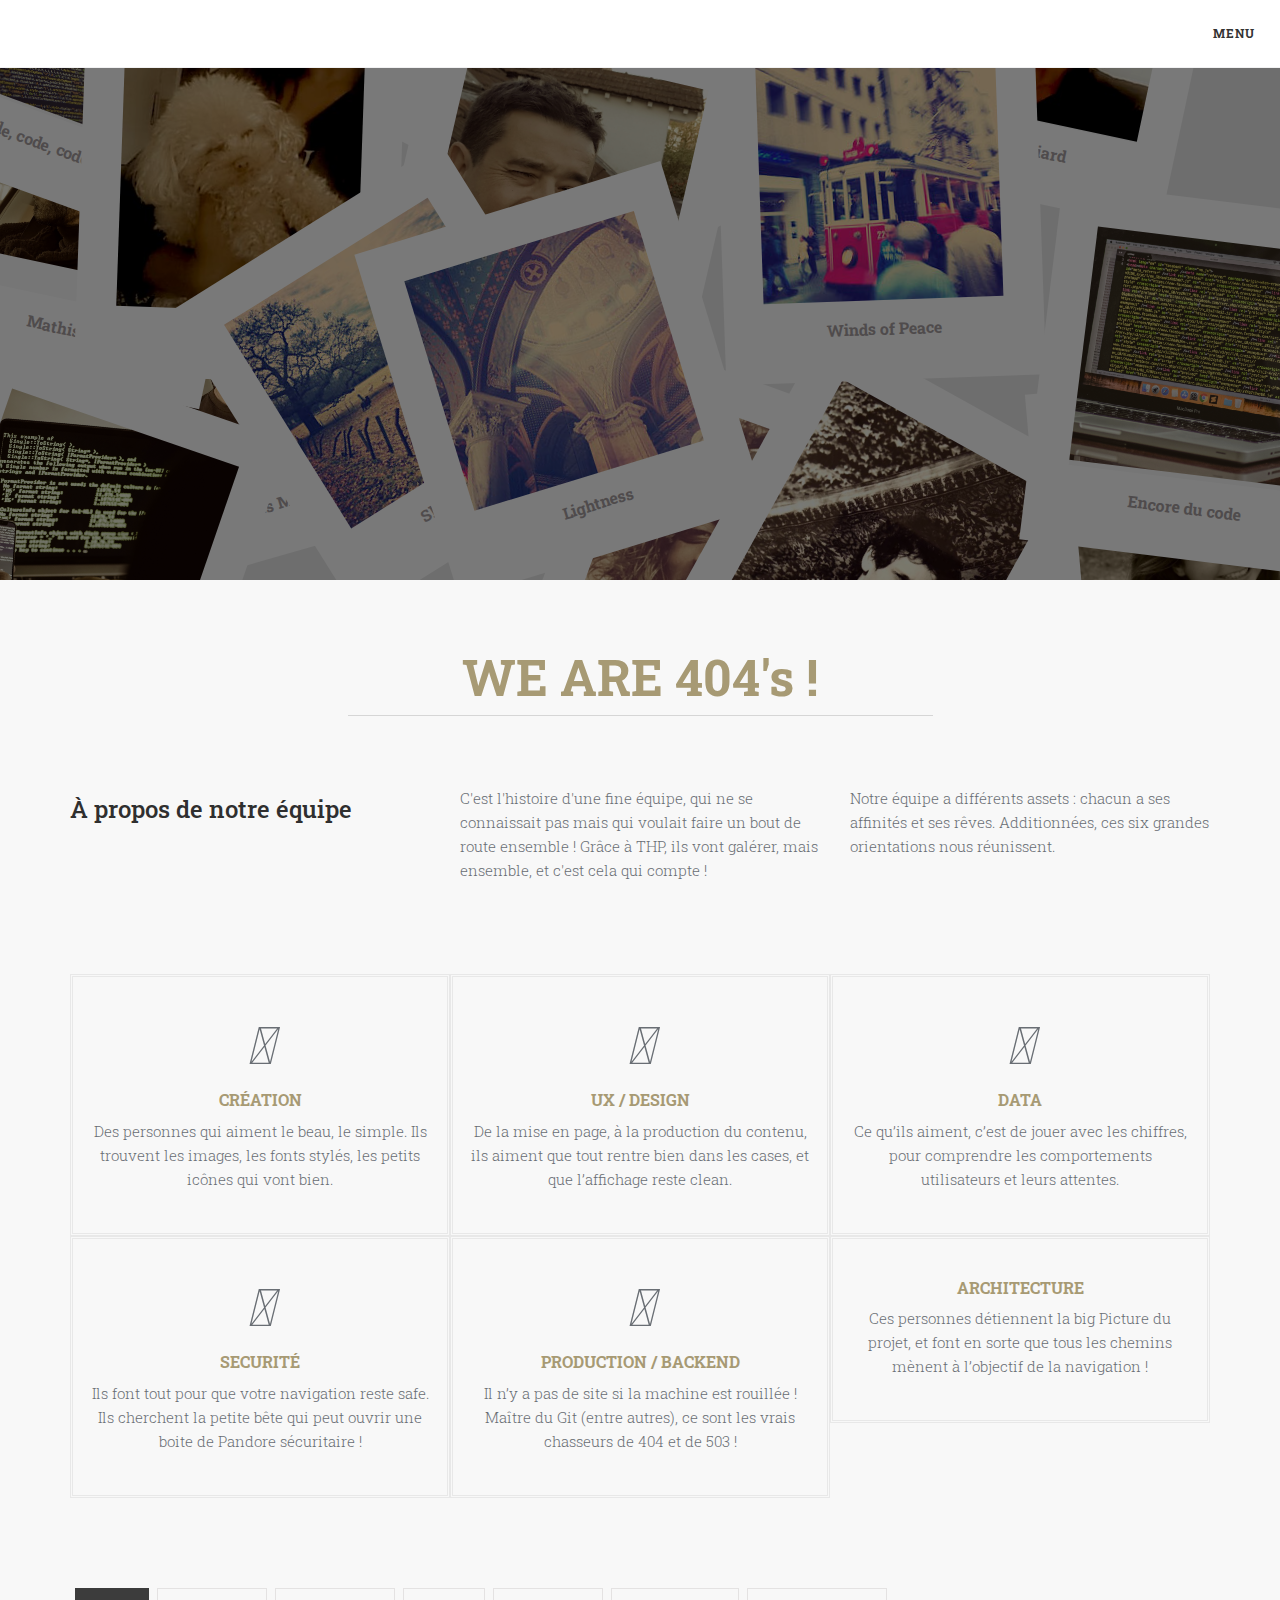
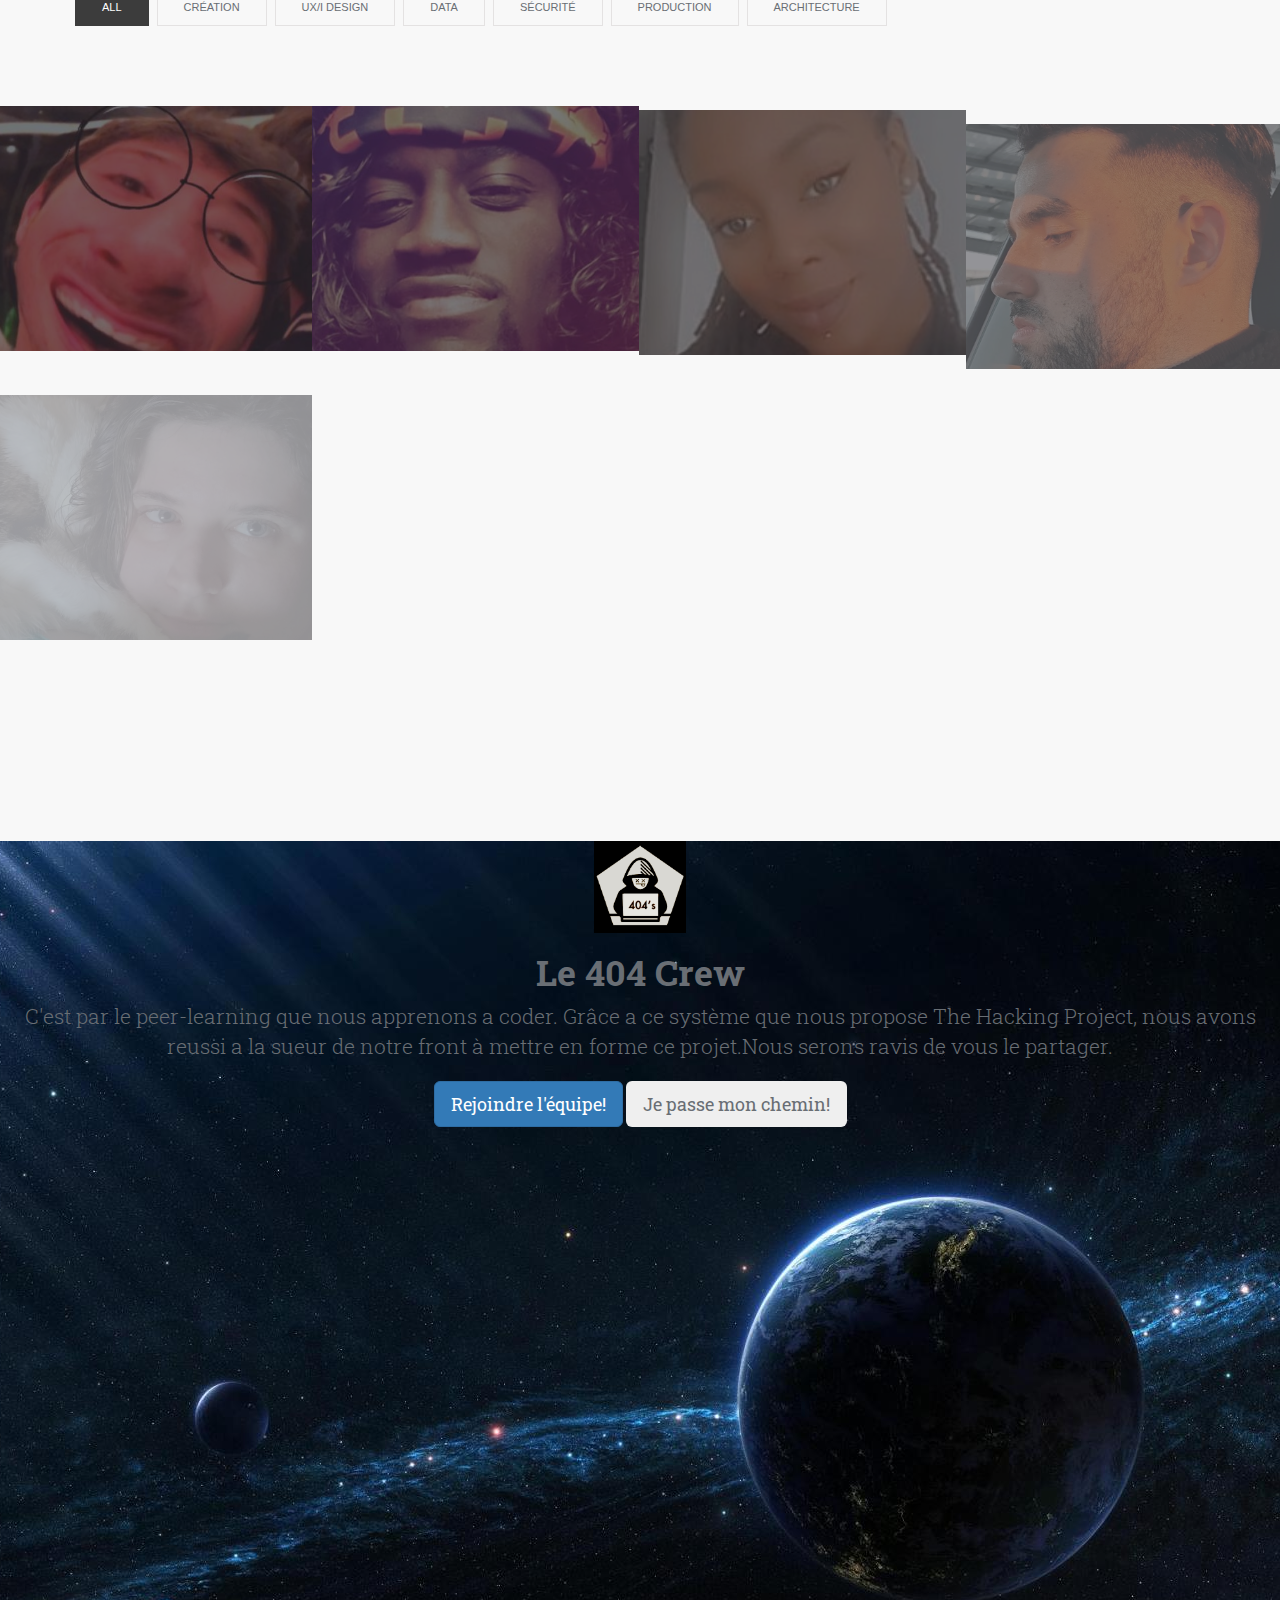
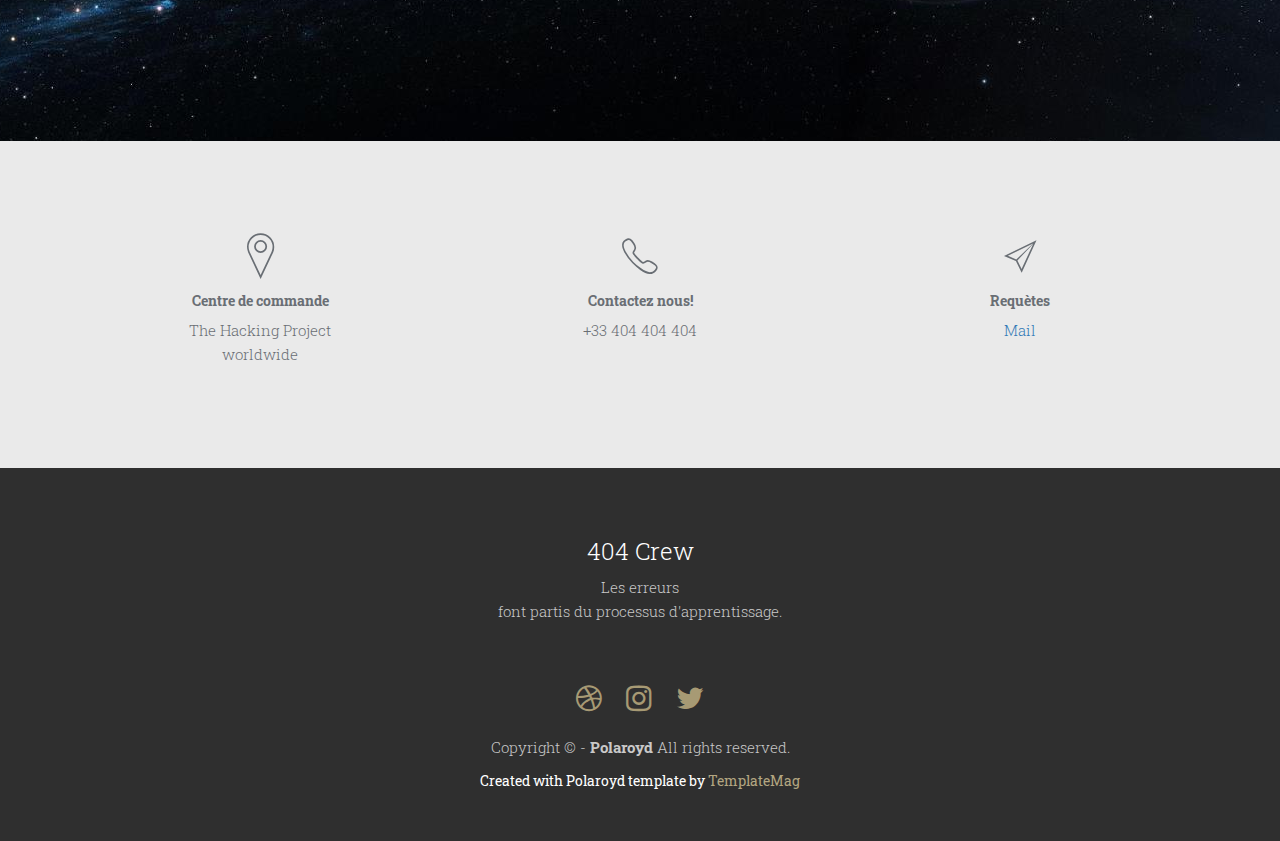
==== commit 1fe5bd4d: "index_modif 1" ====
--- a/index.html
+++ b/index.html
@@ -268,7 +268,43 @@
         </div>
       </div>
     </div>
-
+    <!-- Présentation des membres du groupe dans la class container, en dessous de la class "row mt-2"-->
+   <!--début du filtre par catégorie-->
+   <div class="row mt">
+    <div id="filters-container" class="cbp-l-filters-alignRight container col-sm-12">
+      <div data-filter="*" class="cbp-filter-item-active cbp-filter-item">
+        All
+        <div class="cbp-filter-counter"></div>
+      </div>
+      <div data-filter=".crea" class="cbp-filter-item">
+        Création
+        <div class="cbp-filter-counter"></div>
+      </div>
+      <div data-filter=".UX" class="cbp-filter-item">
+        UX/I Design
+        <div class="cbp-filter-counter"></div>
+      </div>
+      <div data-filter=".data" class="cbp-filter-item">
+        Data
+        <div class="cbp-filter-counter"></div>
+      </div>
+      <div data-filter=".secu" class="cbp-filter-item">
+          Sécurité
+          <div class="cbp-filter-counter"></div>
+        </div>
+      <div data-filter=".prod" class="cbp-filter-item">
+          Production
+       <div class="cbp-filter-counter"></div>
+      </div>
+      <div data-filter=".archi" class="cbp-filter-item">
+          Architecture
+       <div class="cbp-filter-counter"></div>
+      </div>
+    </div>
+  </div>
+</div>
+  <!-- fin du filtre -->
+<!-- début presentations -->
     <div class="row mt">
       <div id="filters-container" class="cbp-l-filters-alignRight container col-sm-12">
         <div data-filter="*" class="cbp-filter-item-active cbp-filter-item">
@@ -456,7 +492,7 @@
       <div class="centered">
         <p class="lead mb-3">C'est par le peer-learning que nous apprenons a coder. Grâce a ce système que nous propose The Hacking Project, nous avons reussi a la sueur de notre front à mettre en forme ce projet.Nous serons ravis de vous le partager.</p>
           <div class="d-grid gap-2 d-sm-flex justify-content-sm-center">
-            <button type="button" class="btn btn-primary btn-lg px-4 me-sm-3">Bienvenue dans l'équipe!</button>
+            <a href="404.html"> <button type="button" class="btn btn-primary btn-lg px-4 me-sm-3" > Rejoindre l'équipe! </button></a>
             <button type="button" class="btn btn-outline-secondary btn-lg px-4">Je passe mon chemin!</button>
         </div>
       </div>
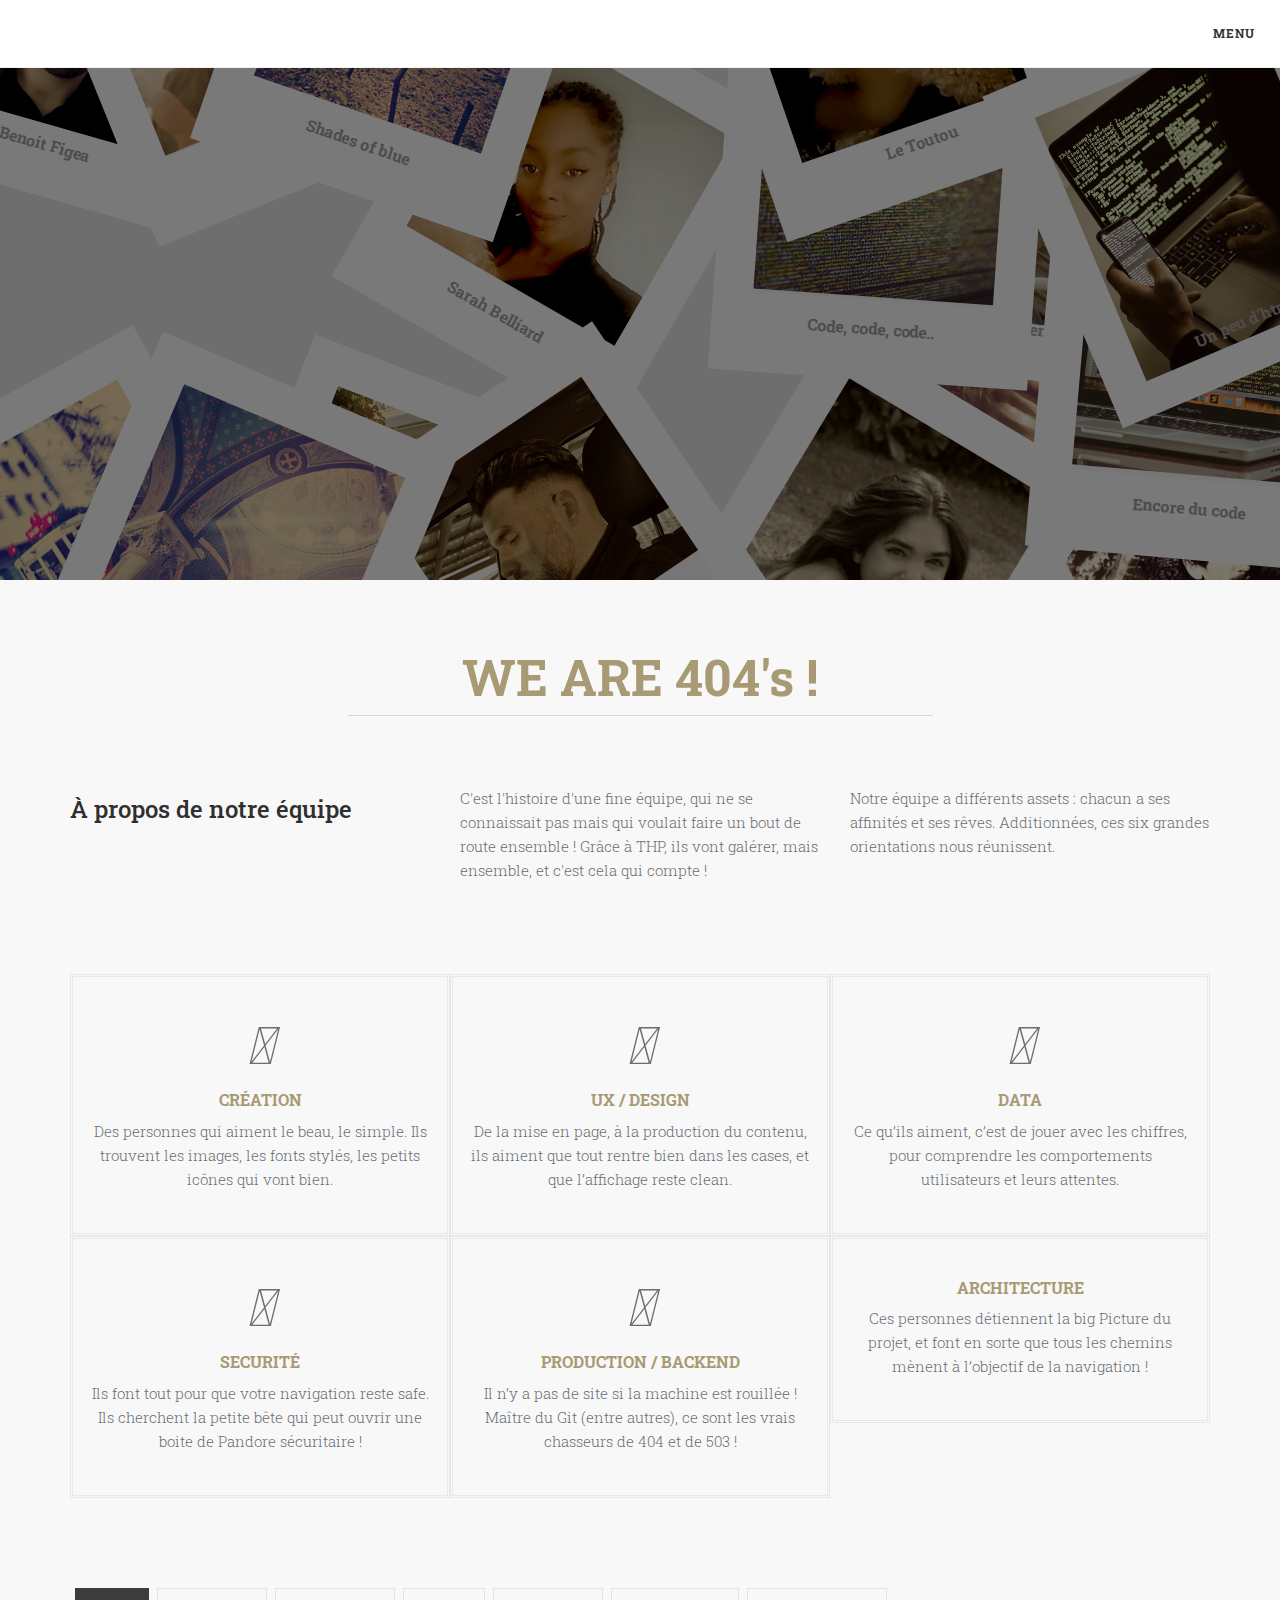
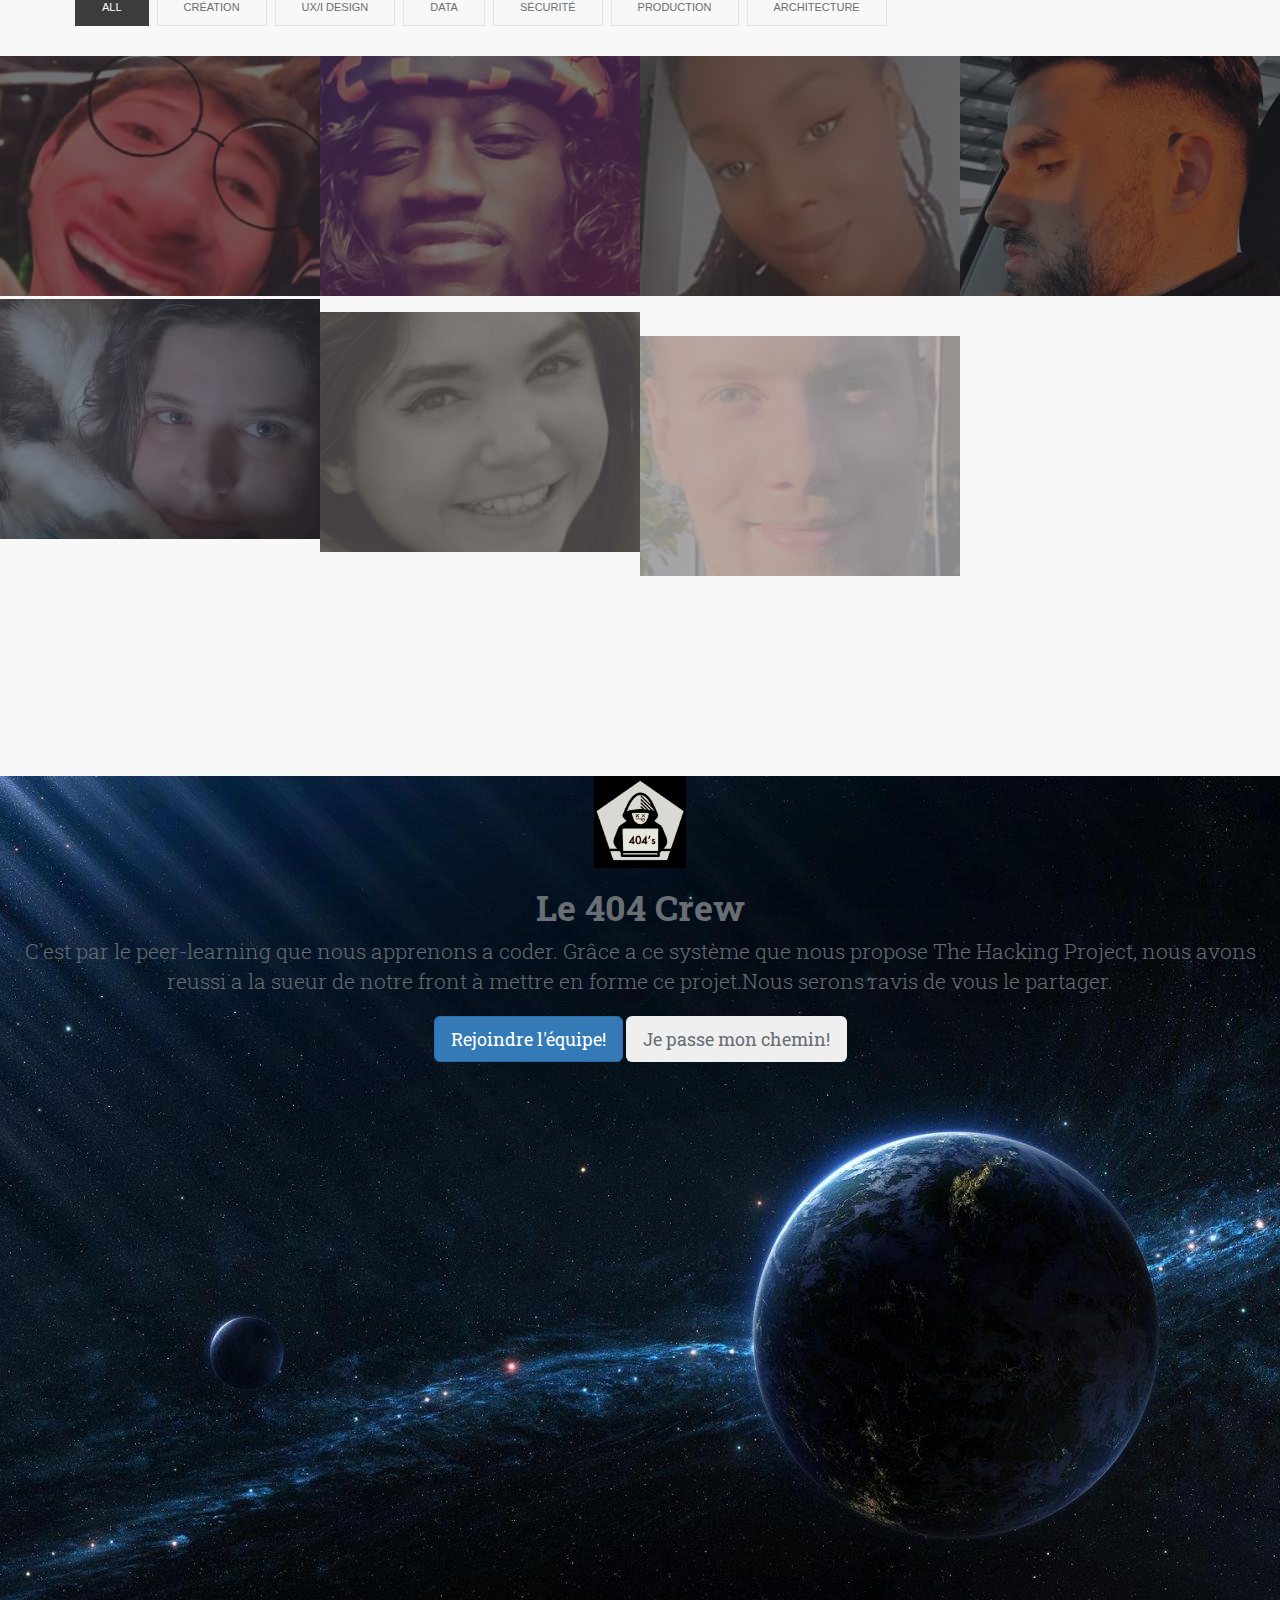
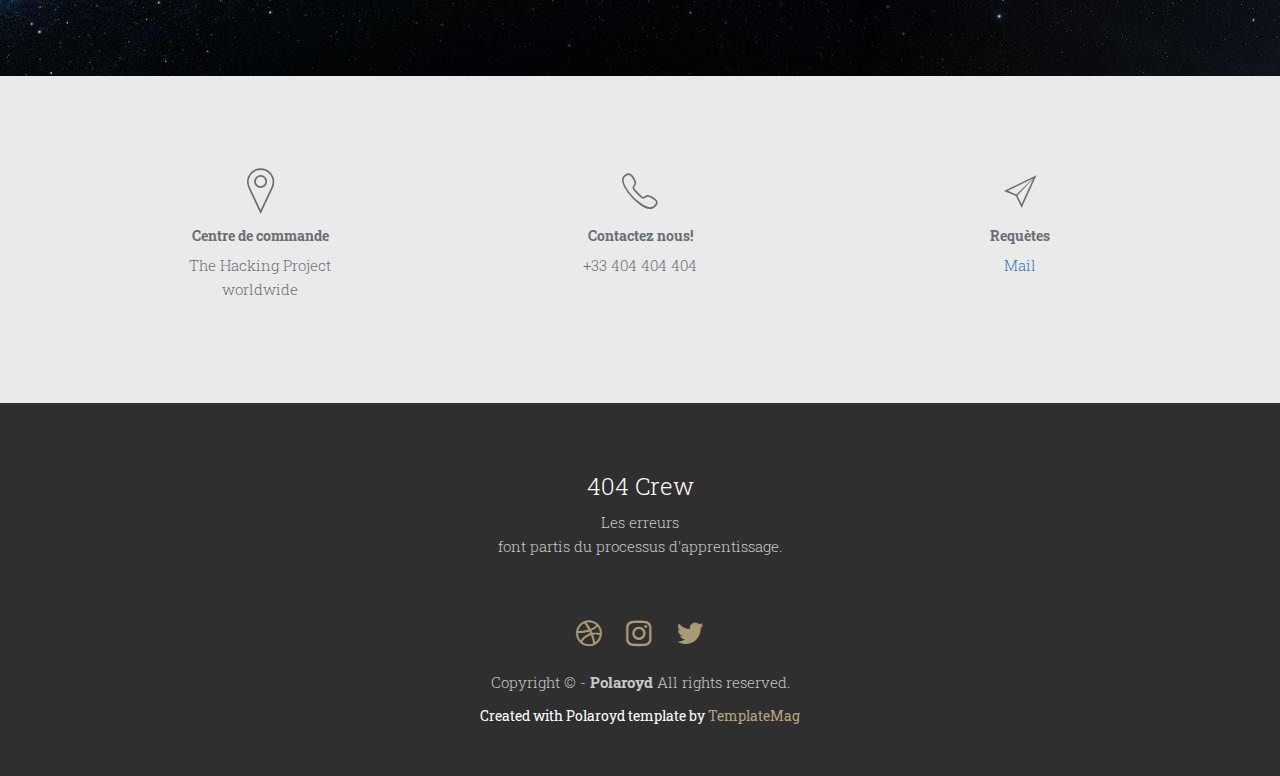
==== commit 5ce548c2: "Update index.html" ====
--- a/index.html
+++ b/index.html
@@ -305,26 +305,6 @@
 </div>
   <!-- fin du filtre -->
 <!-- début presentations -->
-    <div class="row mt">
-      <div id="filters-container" class="cbp-l-filters-alignRight container col-sm-12">
-        <div data-filter="*" class="cbp-filter-item-active cbp-filter-item">
-          All
-          <div class="cbp-filter-counter"></div>
-        </div>
-        <div data-filter=".identity" class="cbp-filter-item">
-          Identity
-          <div class="cbp-filter-counter"></div>
-        </div>
-        <div data-filter=".web-design" class="cbp-filter-item">
-          Web Design
-          <div class="cbp-filter-counter"></div>
-        </div>
-        <div data-filter=".graphic" class="cbp-filter-item">
-          Graphic
-          <div class="cbp-filter-counter"></div>
-        </div>
-      </div>
-      <!-- end:Filter -->
     <div id="grid-container" class="cbp-l-grid-fullScreen">
   <ul>
     <li class="cbp-item data prod archi">
